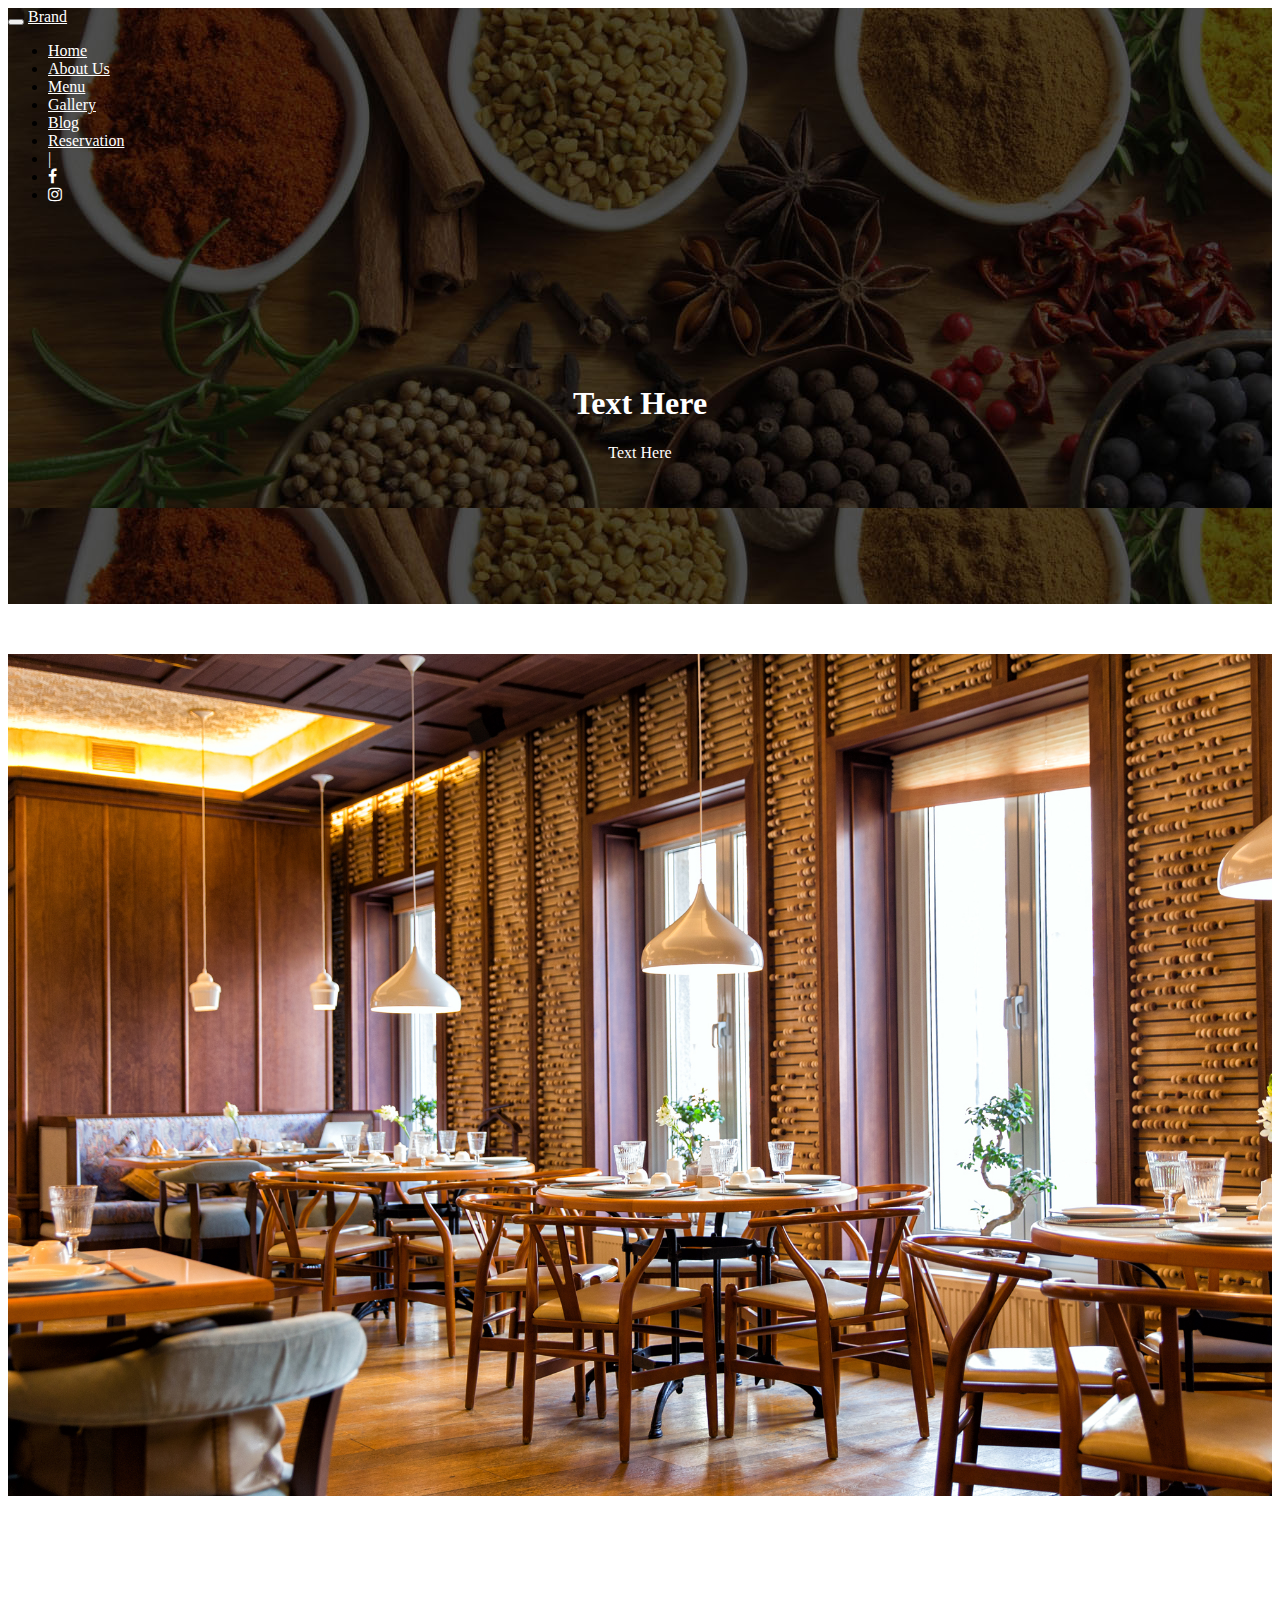
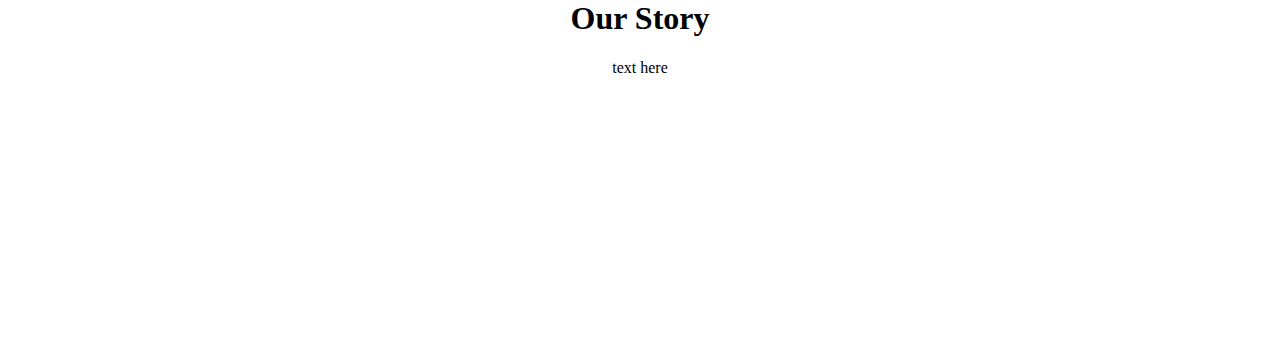
==== index.html @ e78d9f7d "header and section 1" ====
<!DOCTYPE html>
<html lang="en">
  <head>
    <meta charset="utf-8">
    <meta http-equiv="X-UA-Compatible" content="IE=edge">
    <meta name="viewport" content="width=device-width, initial-scale=1">

    <title></title>

    <link rel="stylesheet" href="https://stackpath.bootstrapcdn.com/bootstrap/4.5.0/css/bootstrap.min.css" integrity="sha384-9aIt2nRpC12Uk9gS9baDl411NQApFmC26EwAOH8WgZl5MYYxFfc+NcPb1dKGj7Sk" crossorigin="anonymous">
    <link rel="stylesheet" href="https://cdnjs.cloudflare.com/ajax/libs/font-awesome/4.7.0/css/font-awesome.min.css">
    <link href="css/style.css" rel="stylesheet">
    <link rel="stylesheet" type="text/css" href="css/animate.css">
  </head>
  <body>

<header id="header" class="">
<nav class="navbar navbar-expand-lg navbar-light bg-light">
<div class="container">
	<button class="navbar-toggler" type="button" data-toggle="collapse" data-target="#bs-example-navbar-collapse-1">
		<span class="navbar-toggler-icon"></span>
	</button>
			<a class="nav-link" href="#">Brand</a>
				<div class="collapse navbar-collapse" id="bs-example-navbar-collapse-1">
					<ul class="navbar-nav ml-md-auto">
						<li class="nav-item active">
							 <a class="nav-link" href="#">Home</a>
						</li>
						<li class="nav-item active">
							 <a class="nav-link" href="#">About Us</a>
						</li>
						<li class="nav-item active">
							 <a class="nav-link" href="#">Menu</a>
						</li>
						<li class="nav-item active">
							 <a class="nav-link" href="#">Gallery</a>
						</li>
						<li class="nav-item active">
							 <a class="nav-link" href="#">Blog</a>
						</li>
						<li class="nav-item active">
							 <a class="nav-link" href="#">Reservation</a>
						</li>
						<li class="nav-item active">
							 <a class="nav-link" href="#">|</a>
						</li>
						<li class="nav-item active">
							 <a class="nav-link" href="#"><i class="fa fa-facebook"></i></a>
						</li>
						<li class="nav-item active">
							 <a class="nav-link" href="#"><i class="fa fa-instagram"></i></a>
						</li>
					</ul>
				</div>
	</div>
</nav>
<br><br><br><br><br><br><br><br>
<h1 class="wow fadeInDown section-1">Text Here</h1>
<p class="wow fadeInDown section-1">Text Here</p>
<br><br><br><br><br><br><br>
</header><!-- /header -->

<div class="container">
  <div class="row">
    <div class="col-sm-6">
      <img id="image-section-1" src="img/section-1.jpg" alt="">
    </div>
    <div class="col-sm-6">
      <h1 style="text-align: center; margin-top:100px;">Our Story</h1>
      <p style="text-align: center;">text here</p>
    </div>
  </div>
</div>


<br><br><br><br><br><br><br><br><br><br><br><br><br><br>
	<script type="text/javascript" src="js/wow.js"></script>
    <script src="https://code.jquery.com/jquery-3.5.1.slim.min.js" integrity="sha384-DfXdz2htPH0lsSSs5nCTpuj/zy4C+OGpamoFVy38MVBnE+IbbVYUew+OrCXaRkfj" crossorigin="anonymous"></script>
	<script src="https://cdn.jsdelivr.net/npm/popper.js@1.16.0/dist/umd/popper.min.js" integrity="sha384-Q6E9RHvbIyZFJoft+2mJbHaEWldlvI9IOYy5n3zV9zzTtmI3UksdQRVvoxMfooAo" crossorigin="anonymous"></script>
	<script src="https://stackpath.bootstrapcdn.com/bootstrap/4.5.0/js/bootstrap.min.js" integrity="sha384-OgVRvuATP1z7JjHLkuOU7Xw704+h835Lr+6QL9UvYjZE3Ipu6Tp75j7Bh/kR0JKI" crossorigin="anonymous"></script>
    <script src="js/scripts.js"></script>
  </body>
</html>
---- css/style.css ----
#header{
  background-image: url(../img/header-index.jpg);
  margin-bottom: 50px;
}

.navbar{
  background:transparent !important;
}

.nav-link{
  color: white !important;
  margin-right: 10px;
}

.section-1{
  color: #fff;
  text-align: center;
}

#image-section-1{
  width: 100%;
}
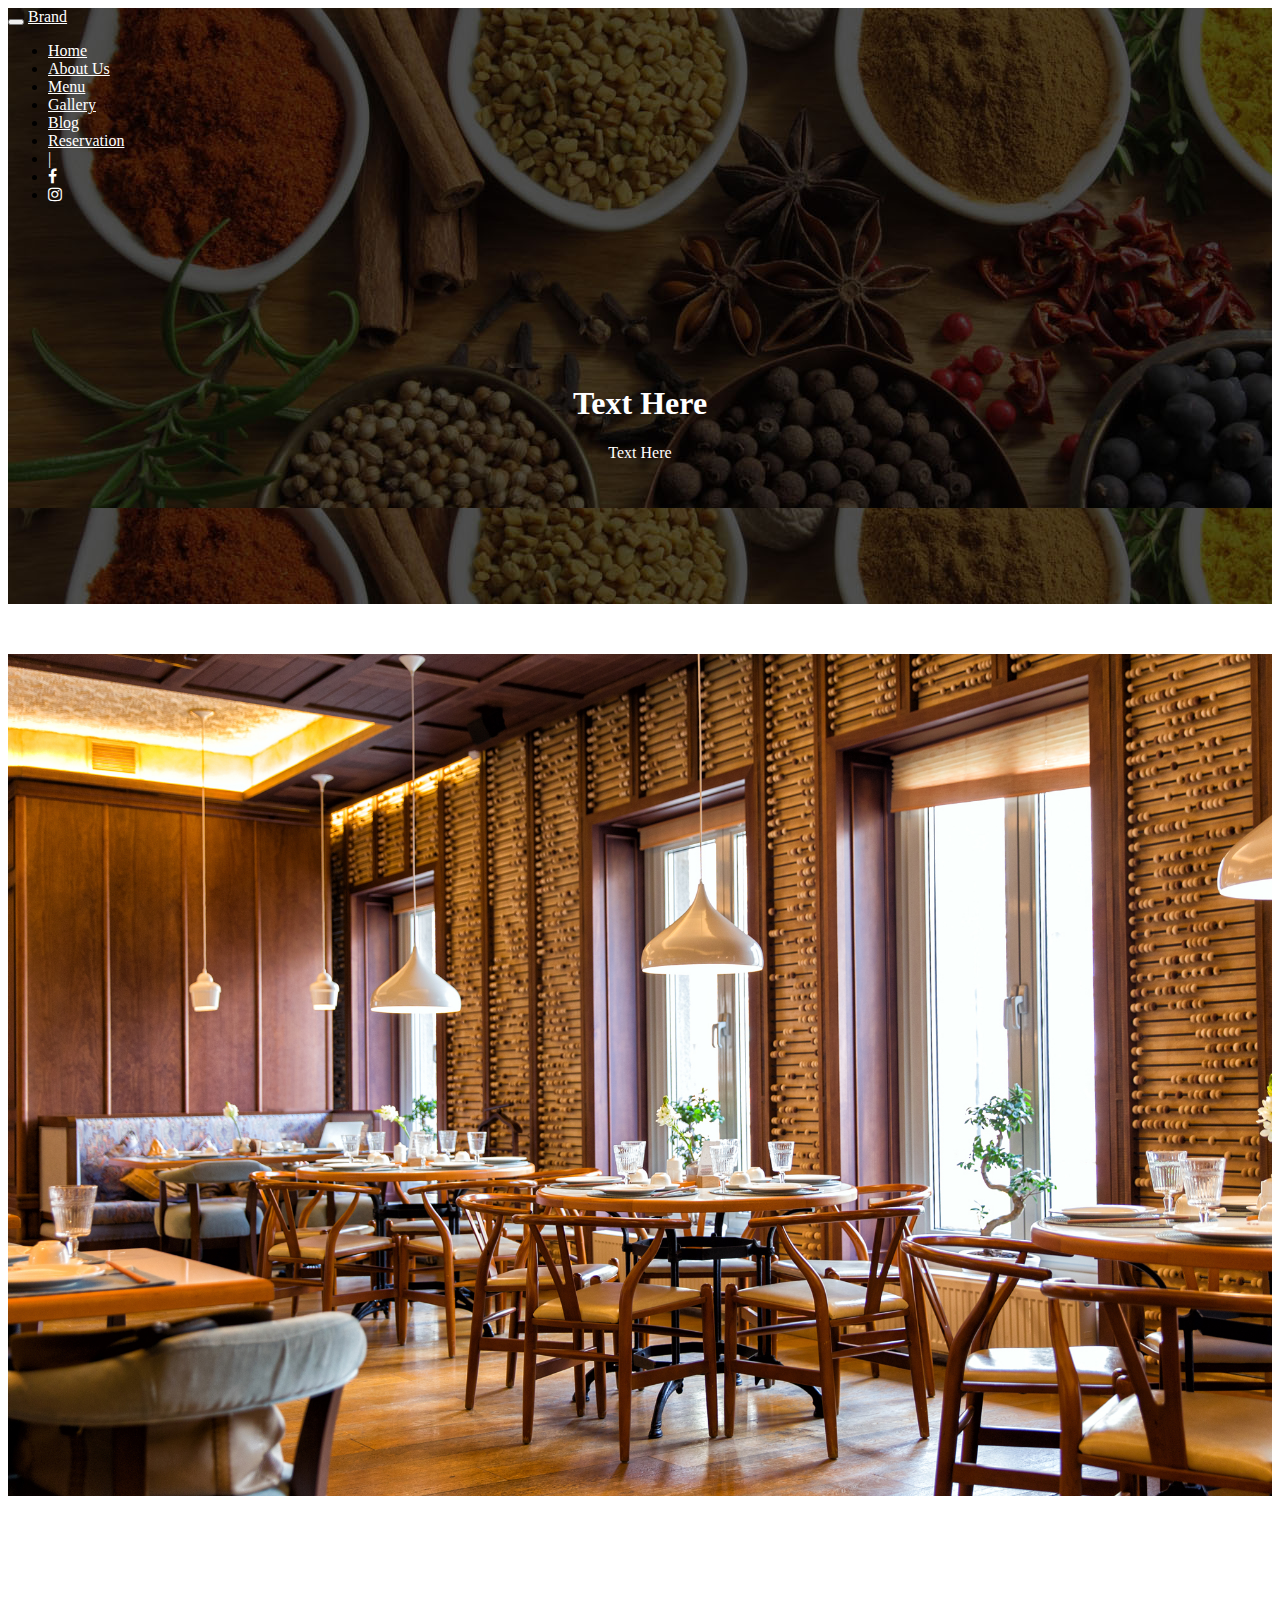
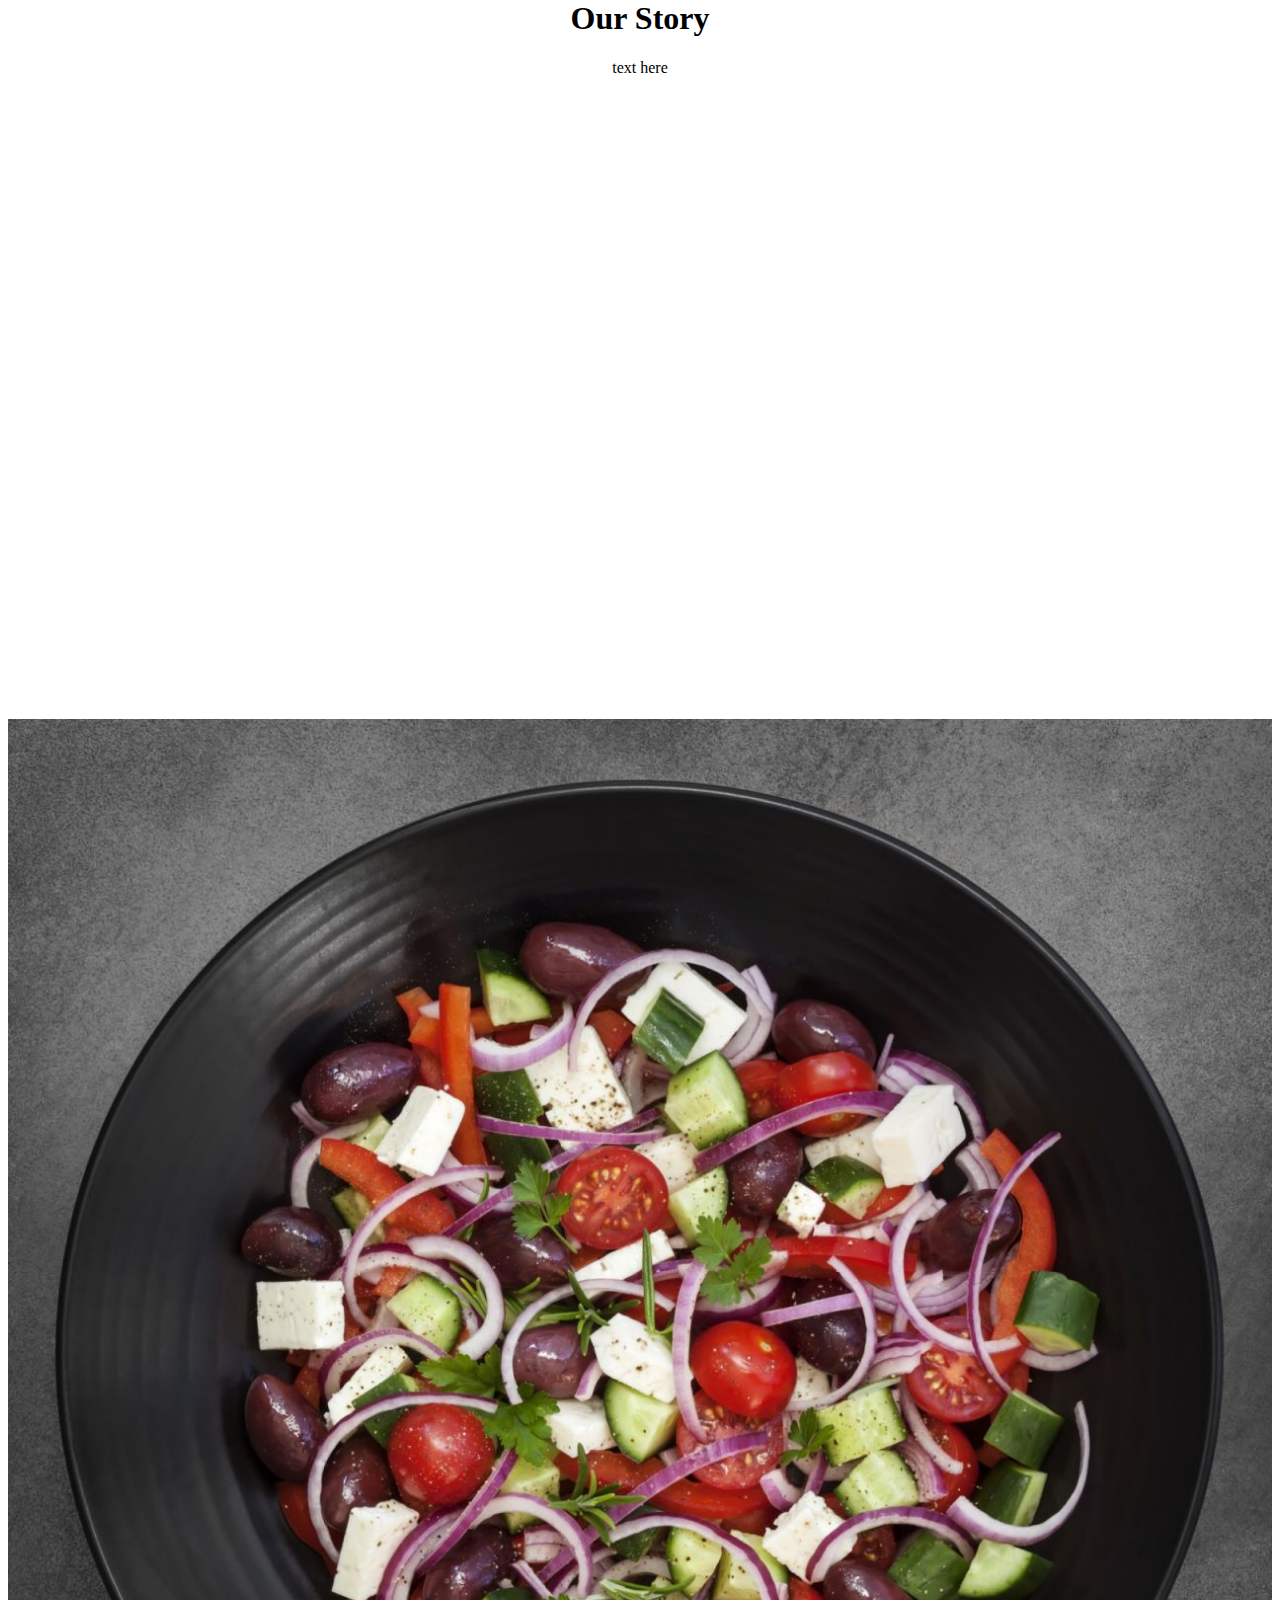
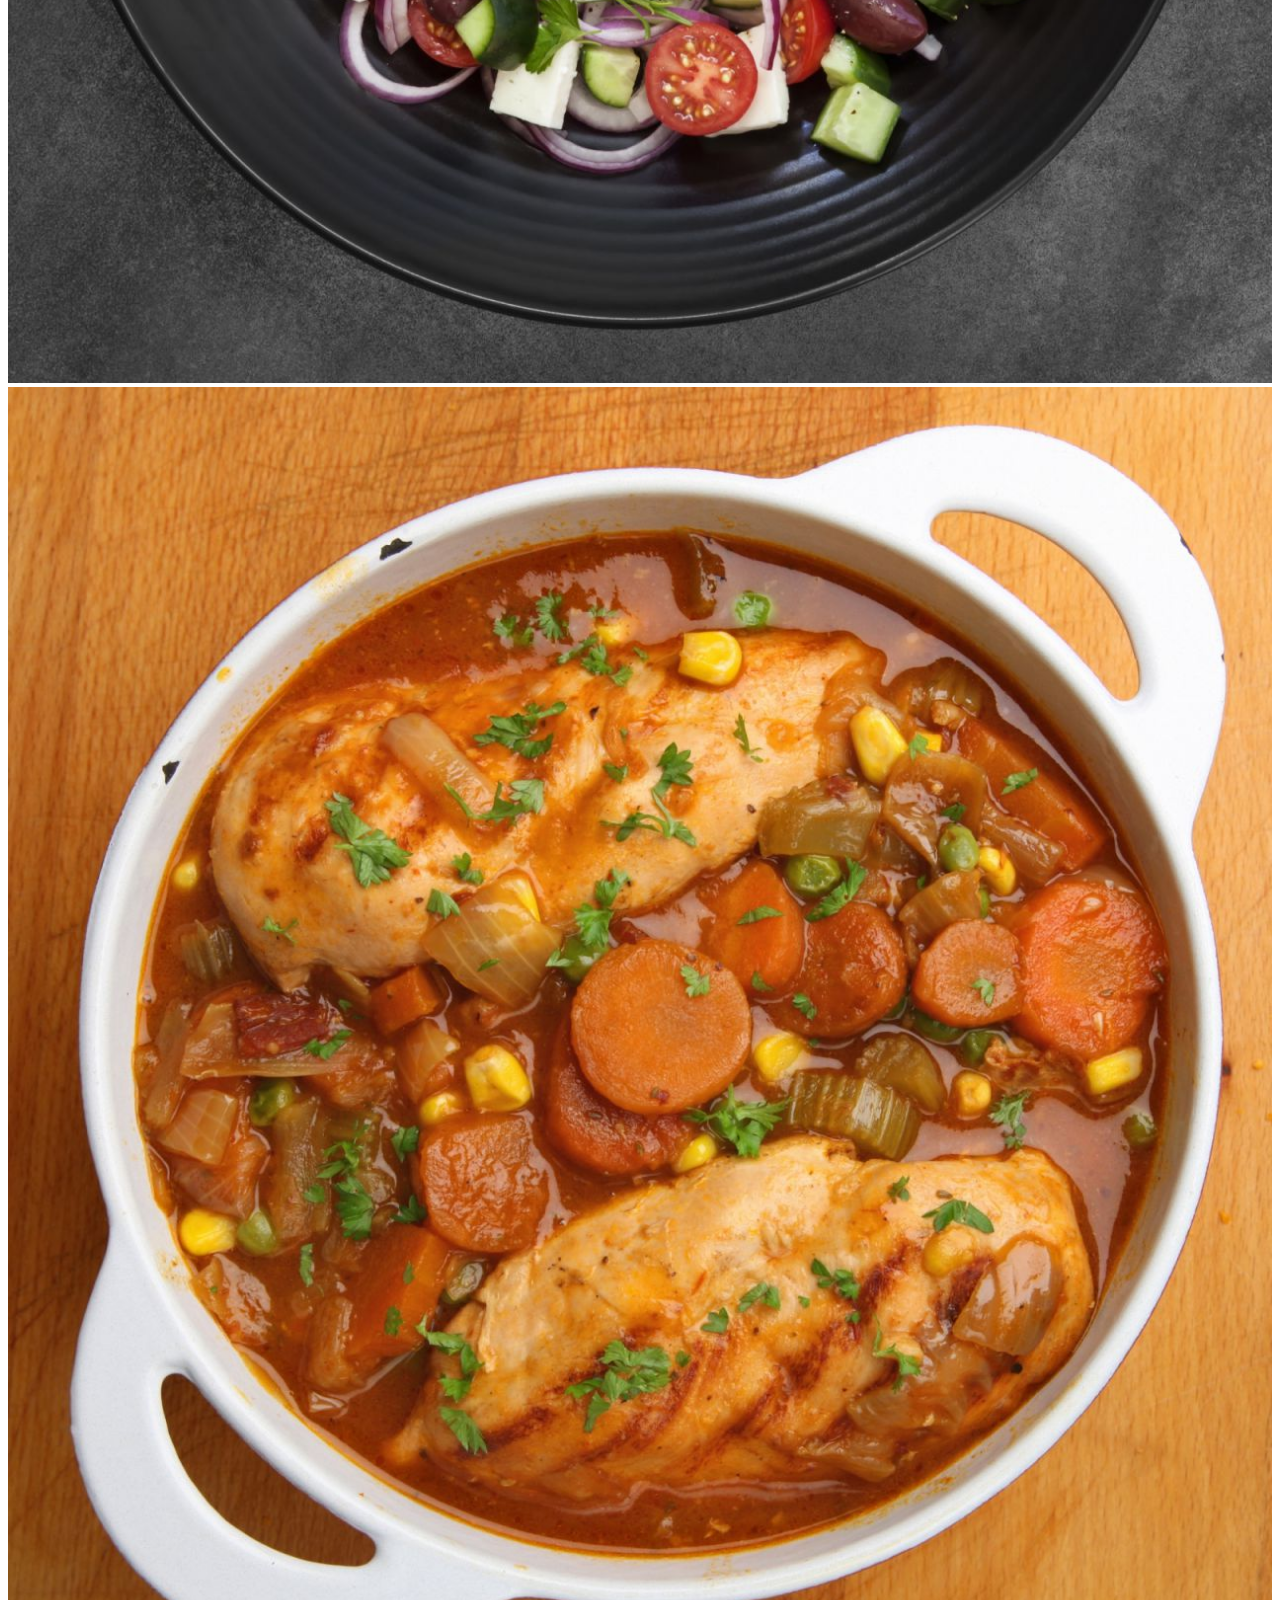
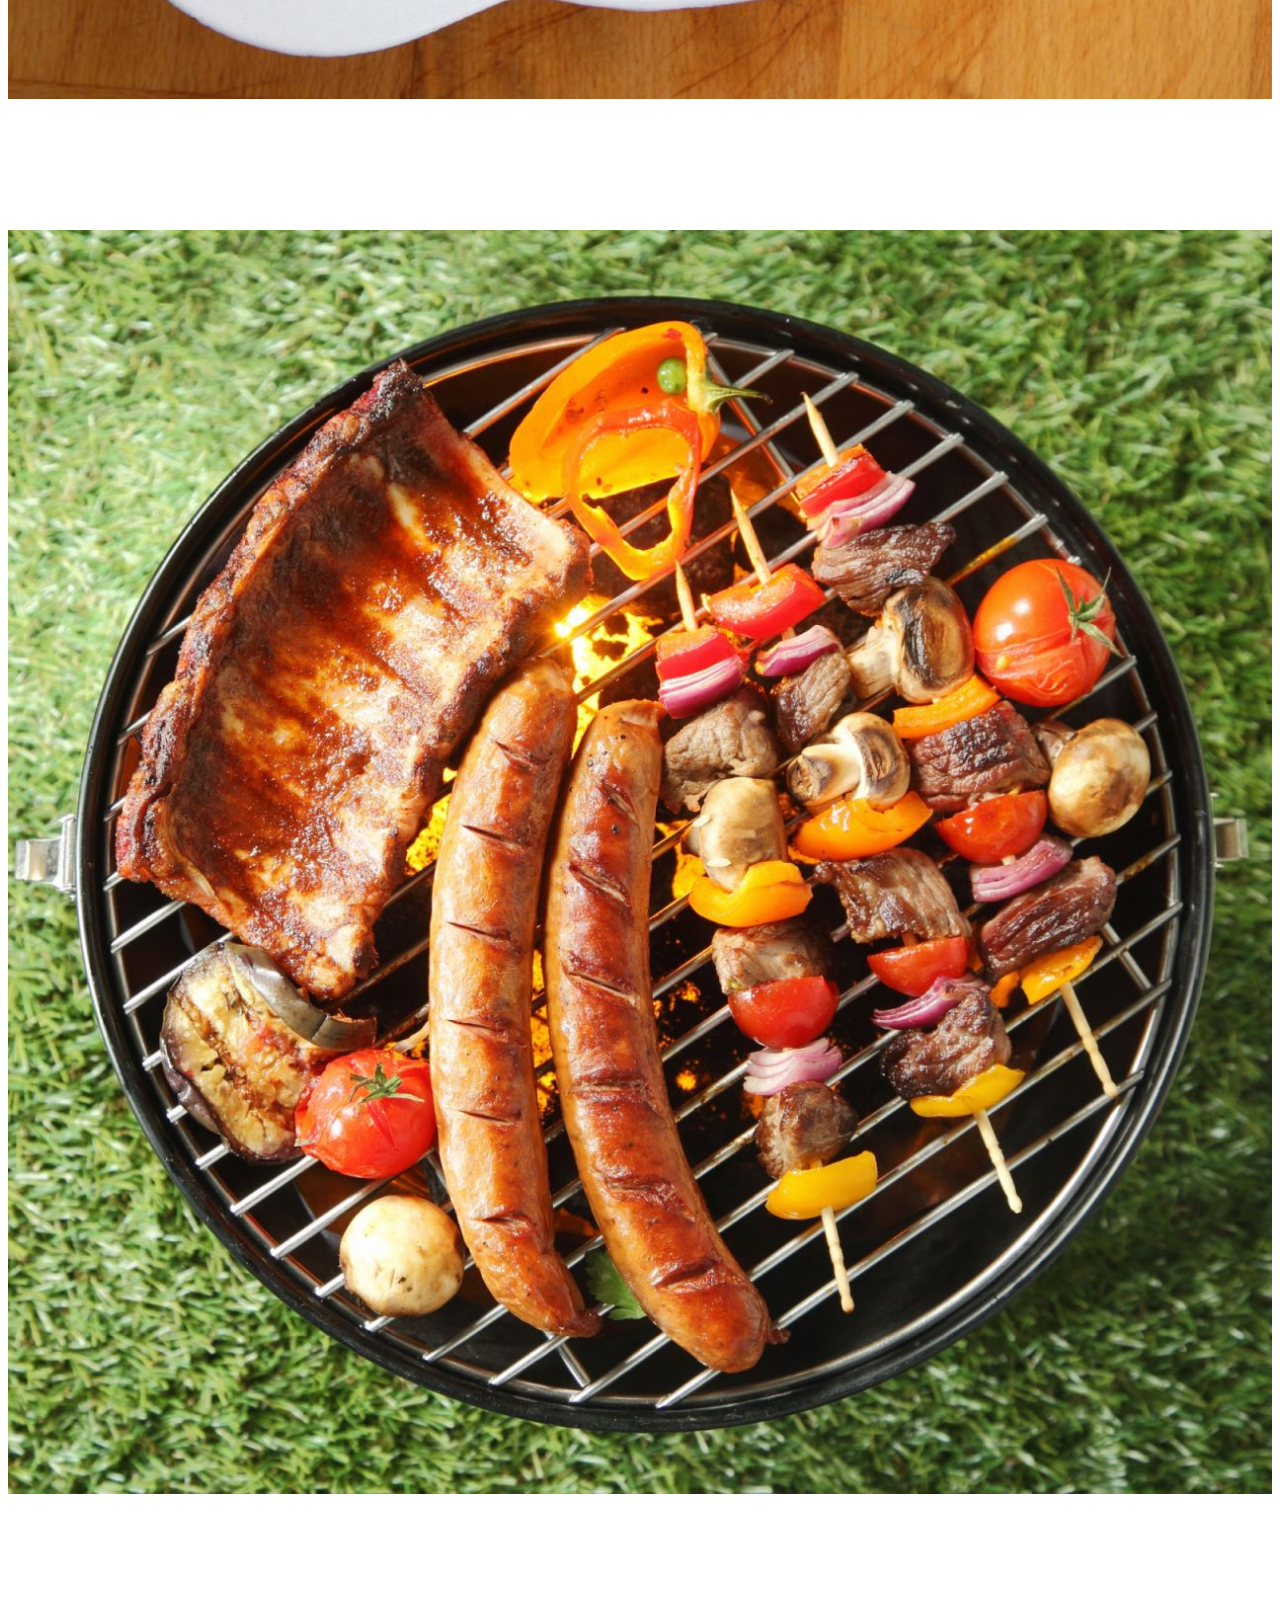
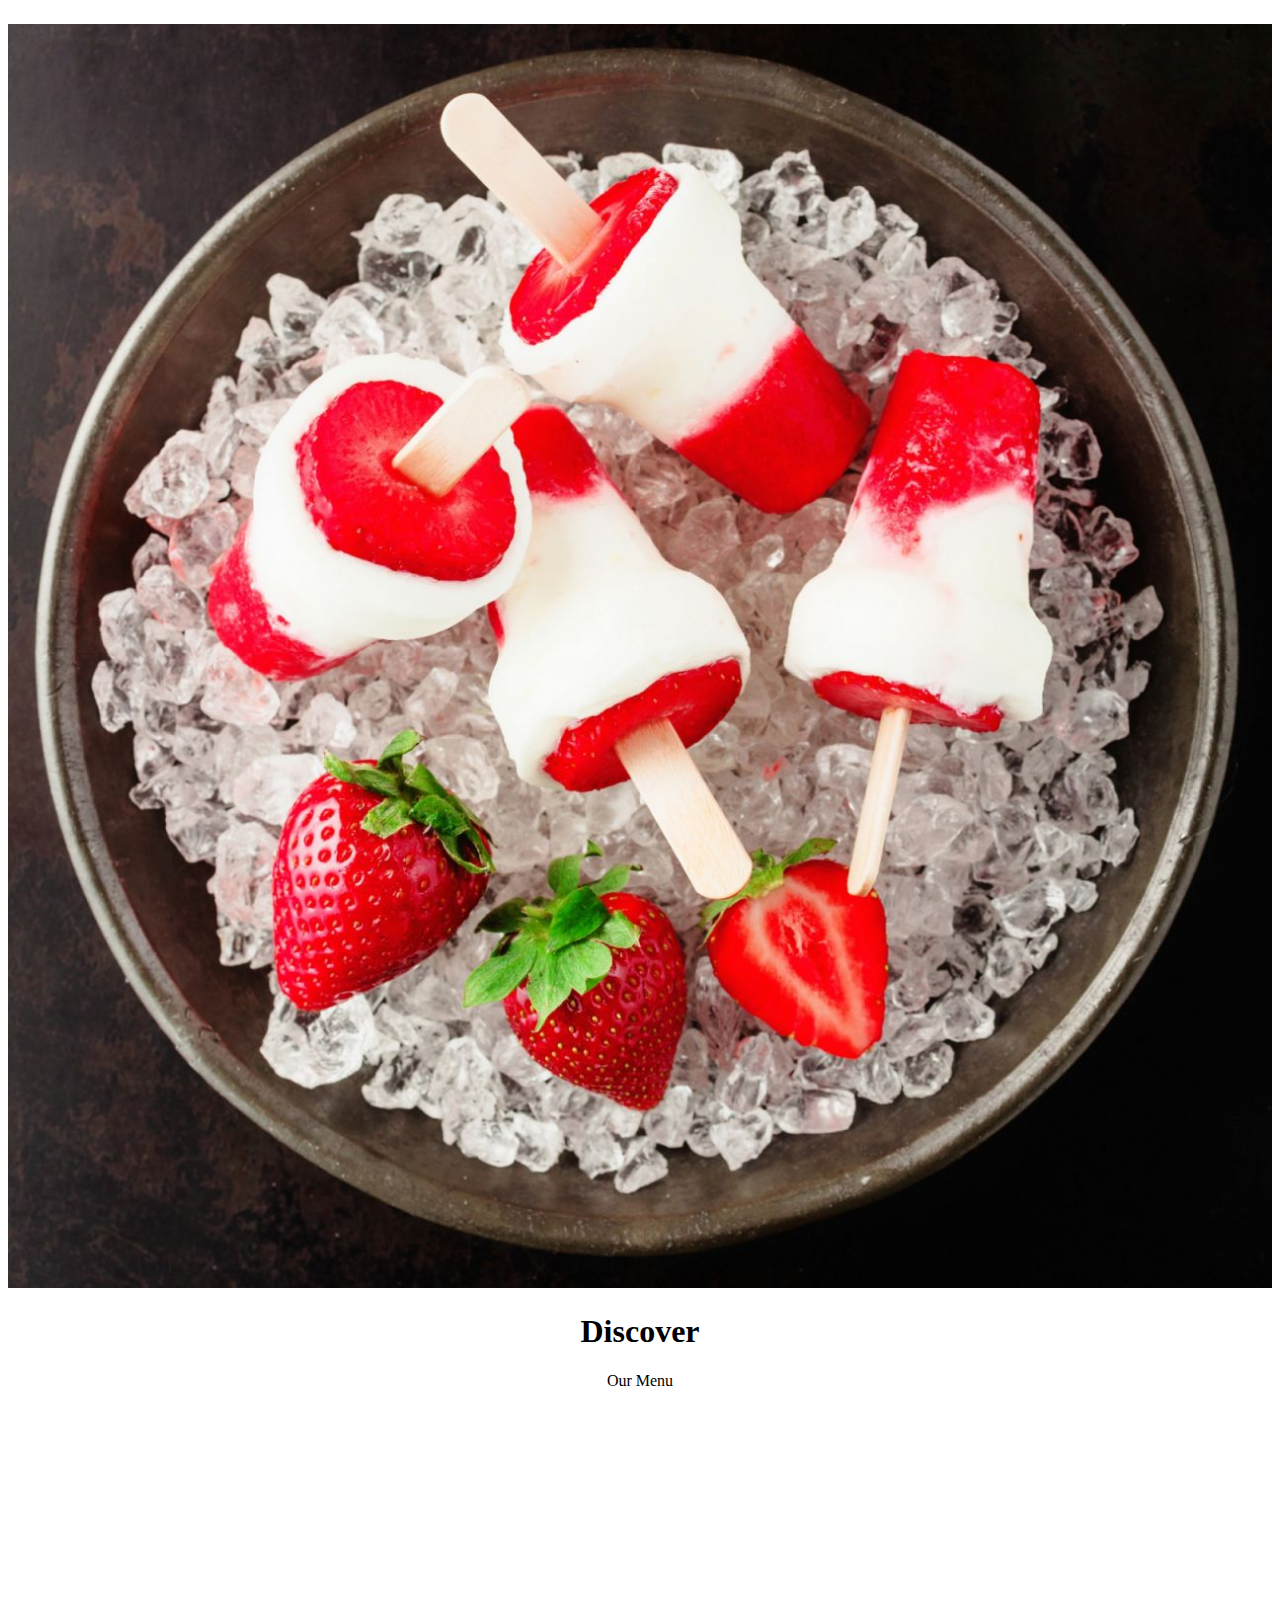
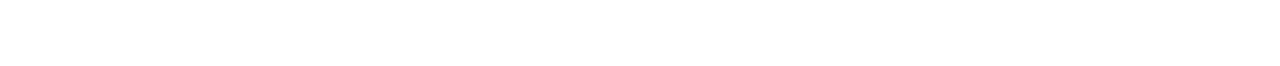
==== commit cc590d01: "add parallax slogan and discover menu" ====
--- a/index.html
+++ b/index.html
@@ -72,7 +72,37 @@
   </div>
 </div>
 
+<br><br><br>
 
+<div class="parallax">
+	<h1 class="wow fadeInDown section-1" data-wow-duration="1s" style="margin: auto">Slogan</h1>
+	<p class="wow fadeInUp section-1">Text Here</p>
+</div>
+
+<br><br><br><br>
+<div class="container">
+  <div class="row">
+    <div class="col-sm-3 wow fadeInLeft">
+      <img id="image-section-1" src="img/1.jpg" alt="">
+    </div>
+    <div class="col-sm-3 wow fadeInRight">
+      <img id="image-section-1" src="img/2.jpg" alt="">
+    </div>
+  </div>
+  <div class="row">
+    <div class="col-sm-3 wow fadeInLeft">
+      <img id="image-section-2" src="img/3.jpg" alt="">
+    </div>
+    <div class="col-sm-3 wow fadeInRight">
+      <img id="image-section-2" src="img/4.jpg" alt="">
+    </div>
+    <div class="col-sm-6">
+    	<h1 class="section-2">Discover</h1>
+    	<p class="section-2">Our Menu</p>
+    </div>
+  </div>
+  </div>
+</div>
 <br><br><br><br><br><br><br><br><br><br><br><br><br><br>
 	<script type="text/javascript" src="js/wow.js"></script>
     <script src="https://code.jquery.com/jquery-3.5.1.slim.min.js" integrity="sha384-DfXdz2htPH0lsSSs5nCTpuj/zy4C+OGpamoFVy38MVBnE+IbbVYUew+OrCXaRkfj" crossorigin="anonymous"></script>
--- a/css/style.css
+++ b/css/style.css
@@ -17,6 +17,30 @@
   text-align: center;
 }
 
+.section-2{
+  color: #000;
+  text-align: center;
+}
+
 #image-section-1{
   width: 100%;
+}
+
+#image-section-2{
+  margin-top:10%;
+  width: 100%;
+}
+
+.parallax {
+  /* The image used */
+  background-image: url("../img/header-index.jpg");
+
+  /* Set a specific height */
+  height: 500px;
+
+  /* Create the parallax scrolling effect */
+  background-attachment: fixed;
+  background-position: center;
+  background-repeat: no-repeat;
+  background-size: cover;
 }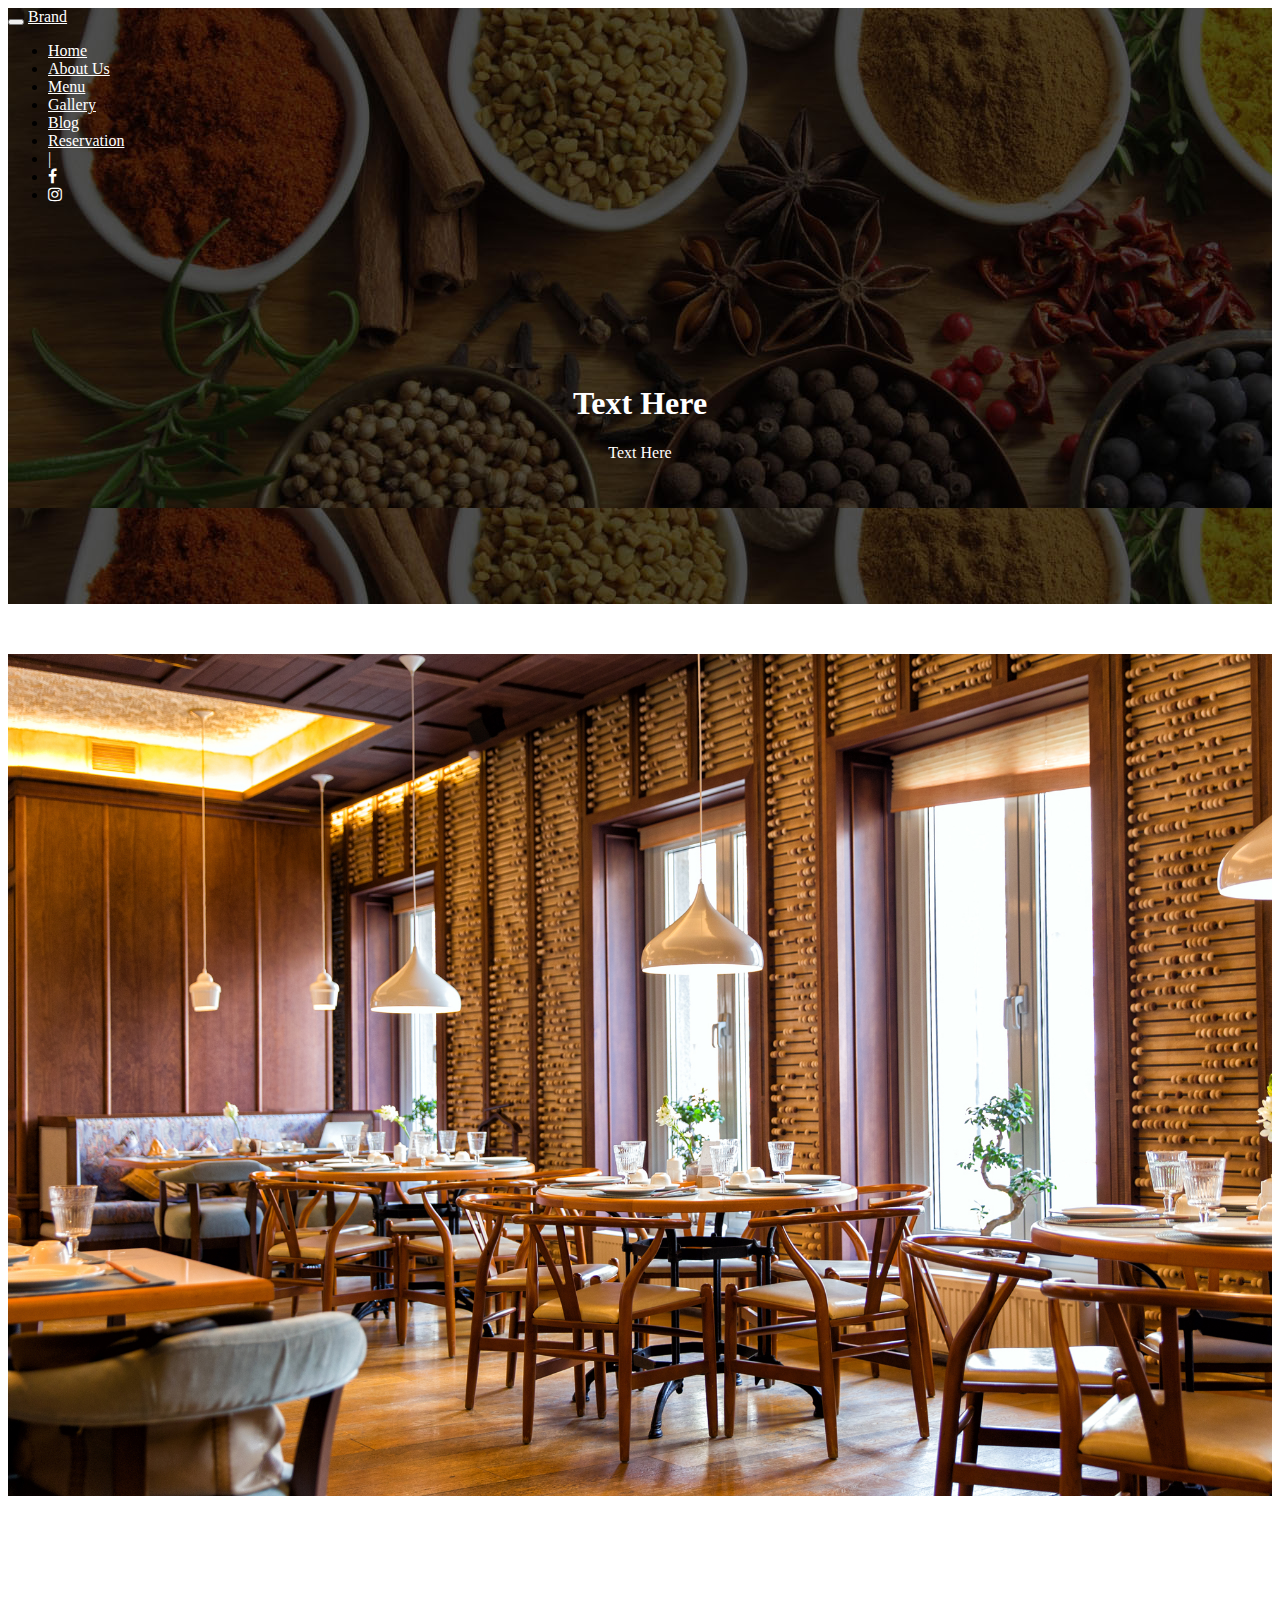
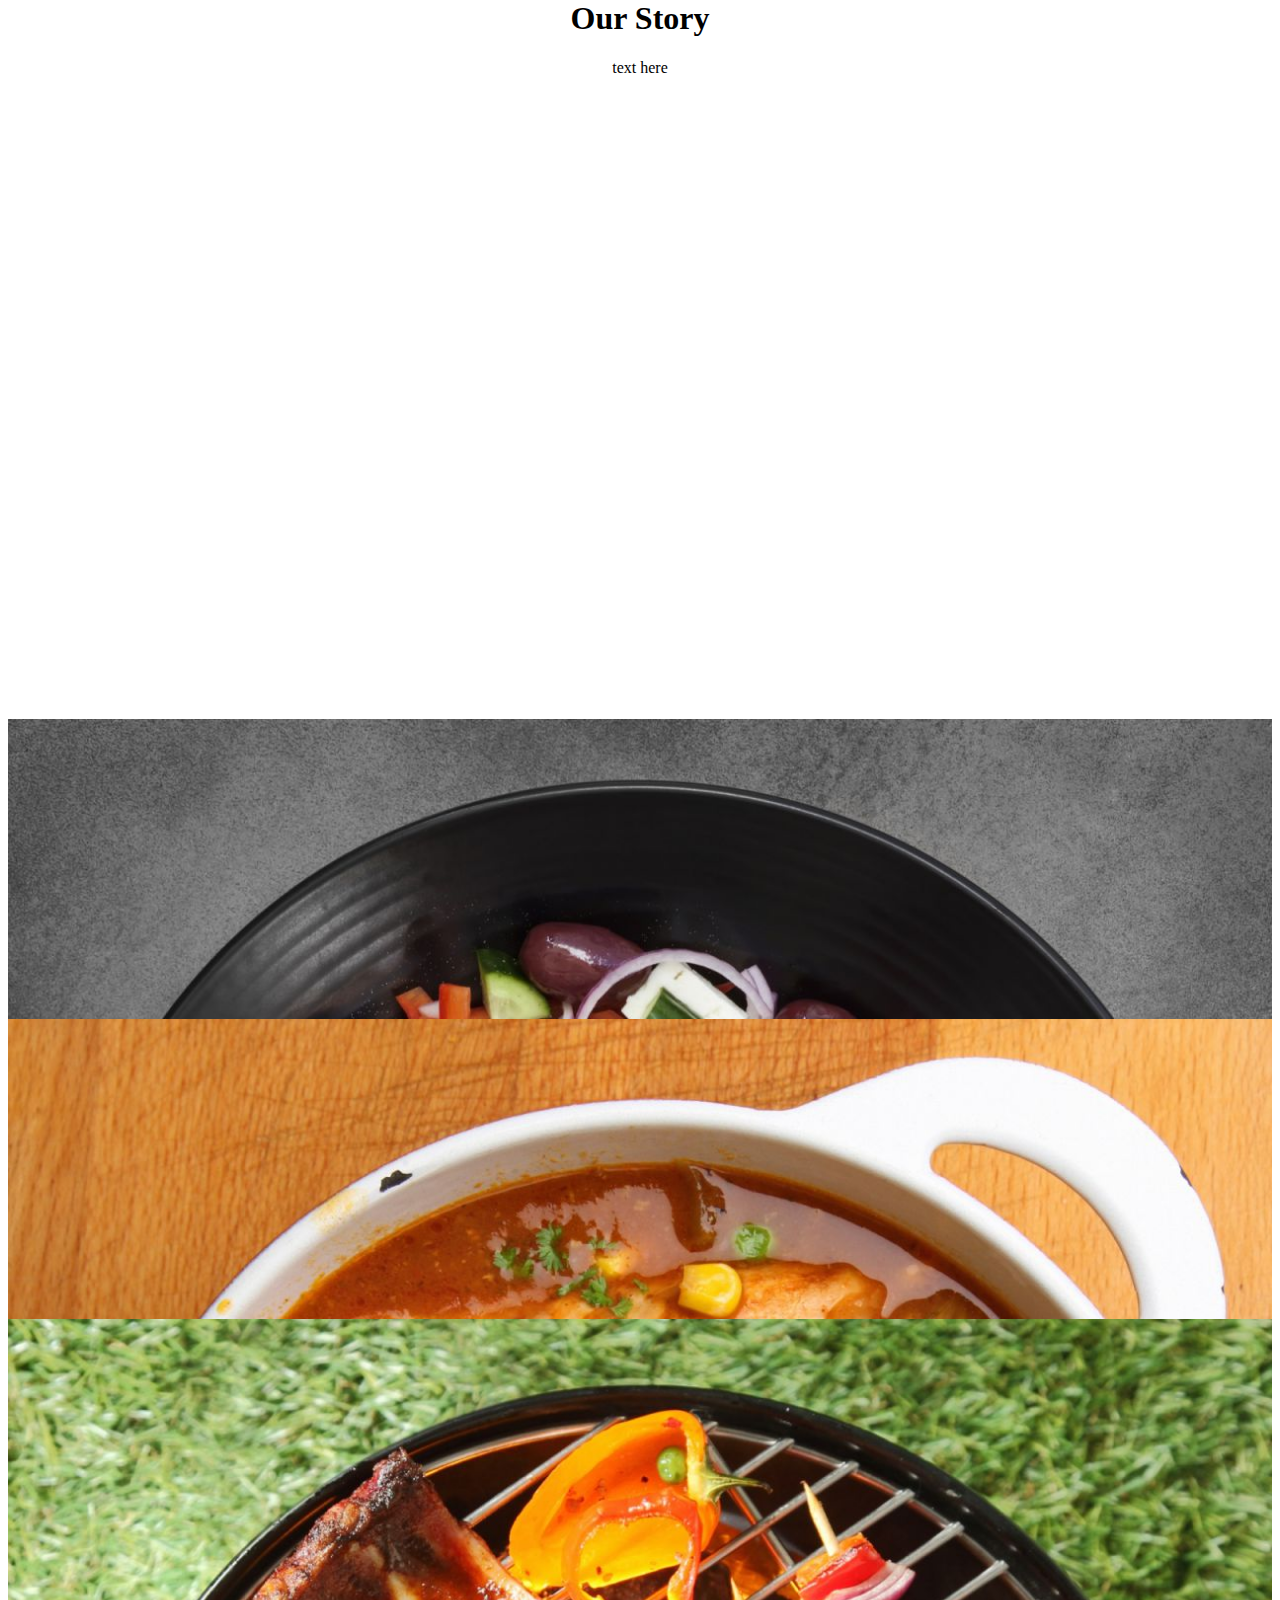
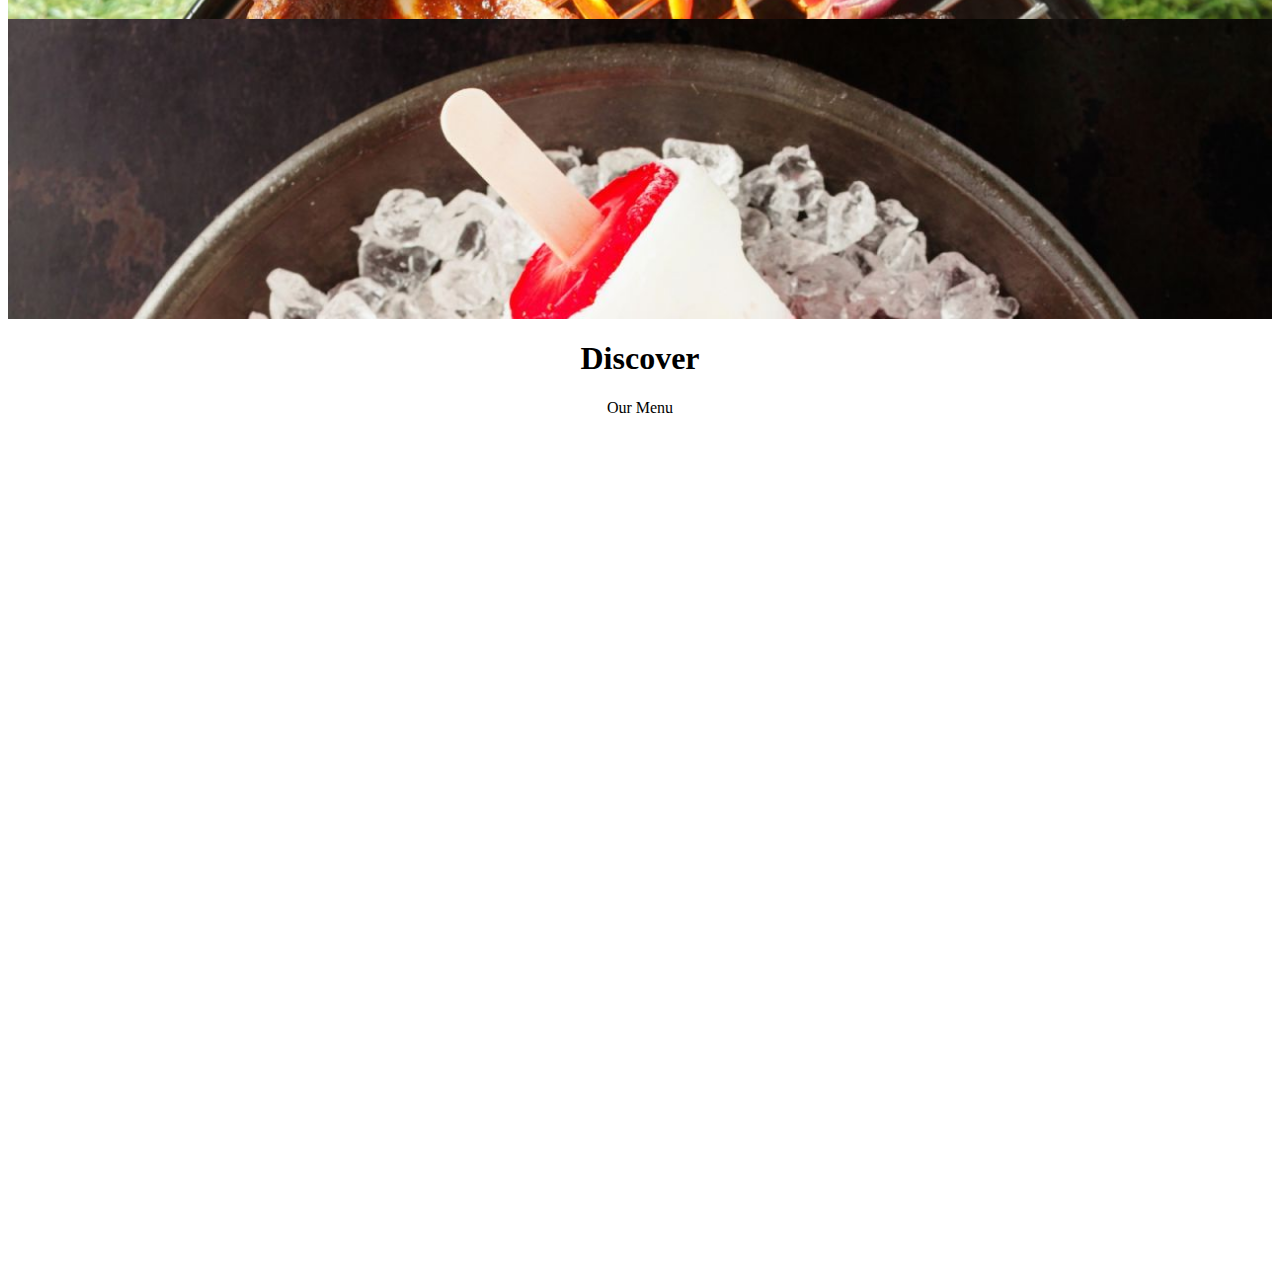
==== commit e3953d93: "update image discover menu" ====
--- a/index.html
+++ b/index.html
@@ -83,18 +83,27 @@
 <div class="container">
   <div class="row">
     <div class="col-sm-3 wow fadeInLeft">
-      <img id="image-section-1" src="img/1.jpg" alt="">
+    	<div class="img-hover-zoom">
+		  <img id="image-section-1" src="img/1.jpg" alt="This zooms-in really well and smooth">
+		</div>
     </div>
+
     <div class="col-sm-3 wow fadeInRight">
-      <img id="image-section-1" src="img/2.jpg" alt="">
+      	<div class="img-hover-zoom">
+		  <img id="image-section-1" src="img/2.jpg" alt="This zooms-in really well and smooth">
+		</div>
     </div>
   </div>
   <div class="row">
     <div class="col-sm-3 wow fadeInLeft">
-      <img id="image-section-2" src="img/3.jpg" alt="">
+      	<div class="img-hover-zoom">
+		  <img id="image-section-1" src="img/3.jpg" alt="This zooms-in really well and smooth">
+		</div>
     </div>
     <div class="col-sm-3 wow fadeInRight">
-      <img id="image-section-2" src="img/4.jpg" alt="">
+      	<div class="img-hover-zoom">
+		  <img id="image-section-1" src="img/4.jpg" alt="This zooms-in really well and smooth">
+		</div>
     </div>
     <div class="col-sm-6">
     	<h1 class="section-2">Discover</h1>
@@ -103,6 +112,13 @@
   </div>
   </div>
 </div>
+
+<div class="parallax">
+	<h1 class="wow fadeInDown section-1" data-wow-duration="1s" style="margin: auto">Slogan</h1>
+	<p class="wow fadeInUp section-1">Text Here</p>
+</div>
+
+<br><br><br><br>
 <br><br><br><br><br><br><br><br><br><br><br><br><br><br>
 	<script type="text/javascript" src="js/wow.js"></script>
     <script src="https://code.jquery.com/jquery-3.5.1.slim.min.js" integrity="sha384-DfXdz2htPH0lsSSs5nCTpuj/zy4C+OGpamoFVy38MVBnE+IbbVYUew+OrCXaRkfj" crossorigin="anonymous"></script>
--- a/css/style.css
+++ b/css/style.css
@@ -43,4 +43,19 @@
   background-position: center;
   background-repeat: no-repeat;
   background-size: cover;
+}
+
+.img-hover-zoom {
+  height: 300px; /* [1.1] Set it as per your need */
+  overflow: hidden; /* [1.2] Hide the overflowing of child elements */
+}
+
+/* [2] Transition property for smooth transformation of images */
+.img-hover-zoom img {
+  transition: transform .5s ease;
+}
+
+/* [3] Finally, transforming the image when container gets hovered */
+.img-hover-zoom:hover img {
+  transform: scale(1.5);
 }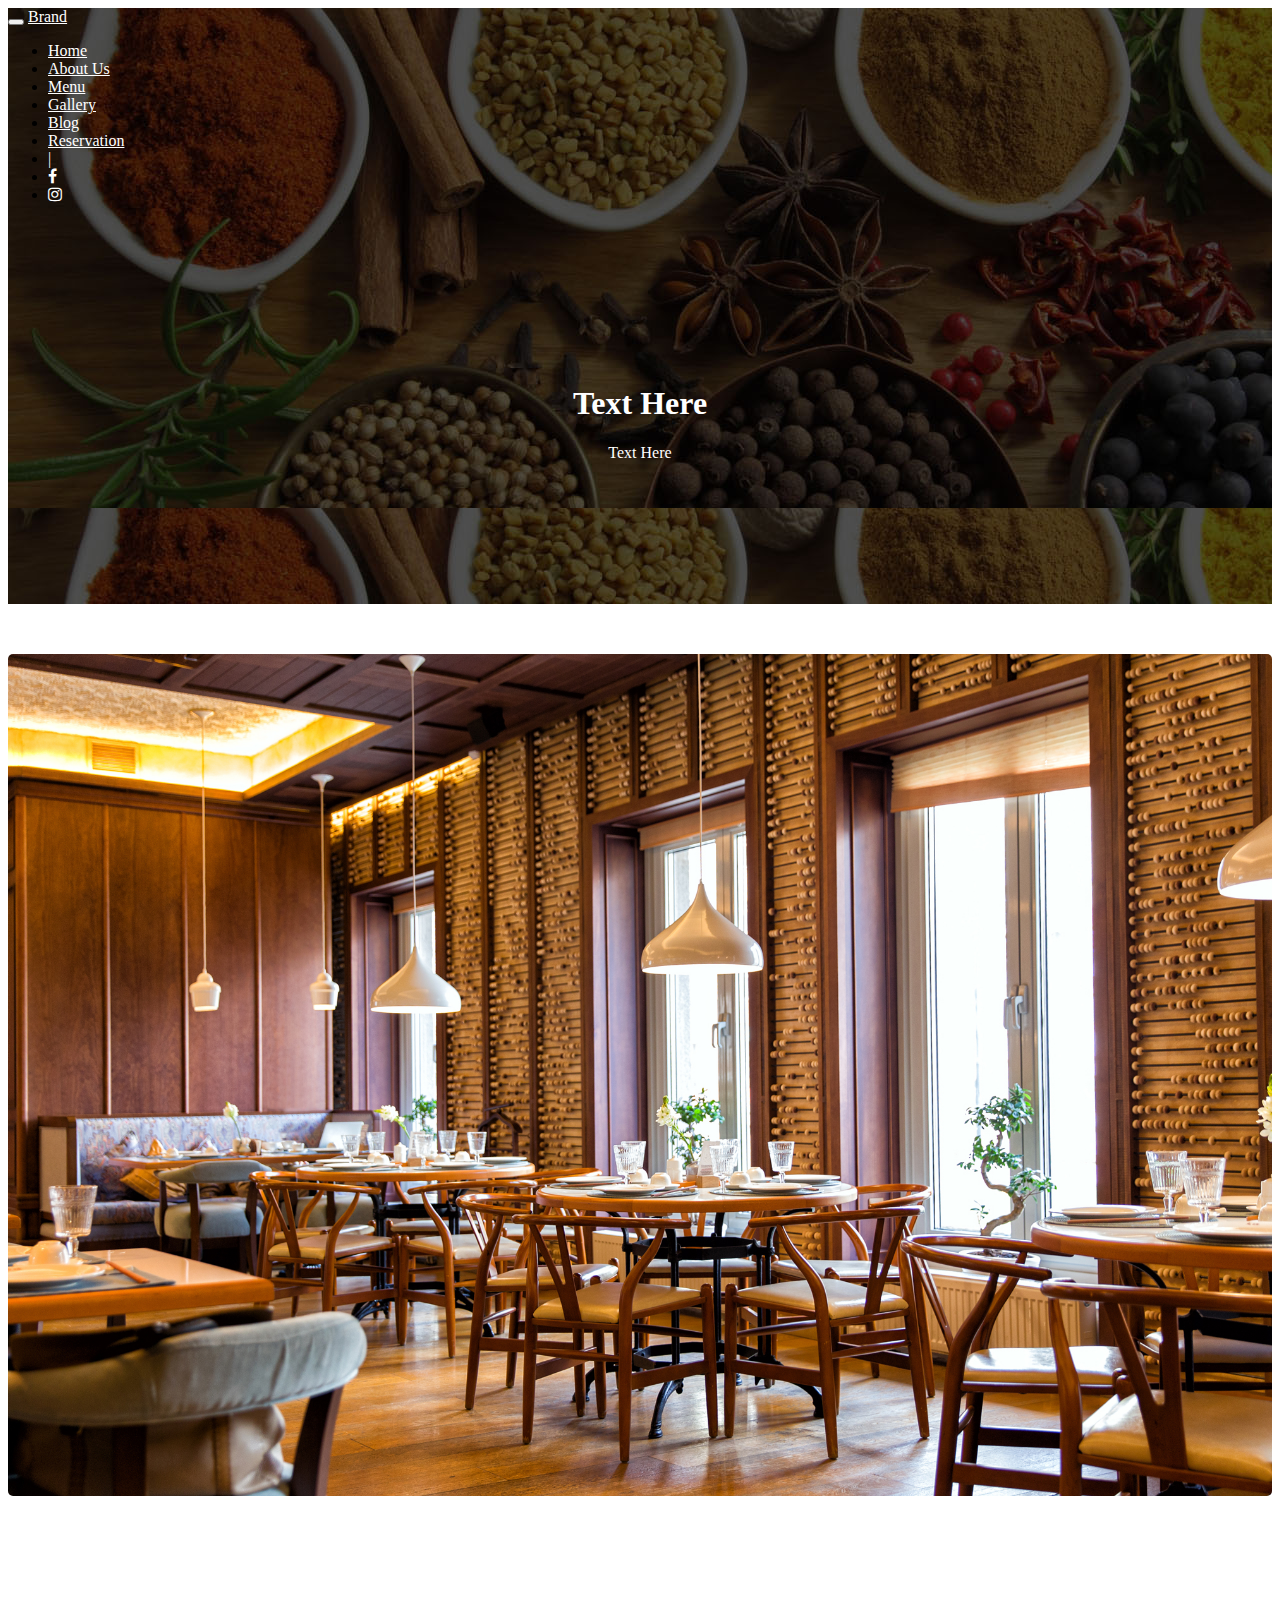
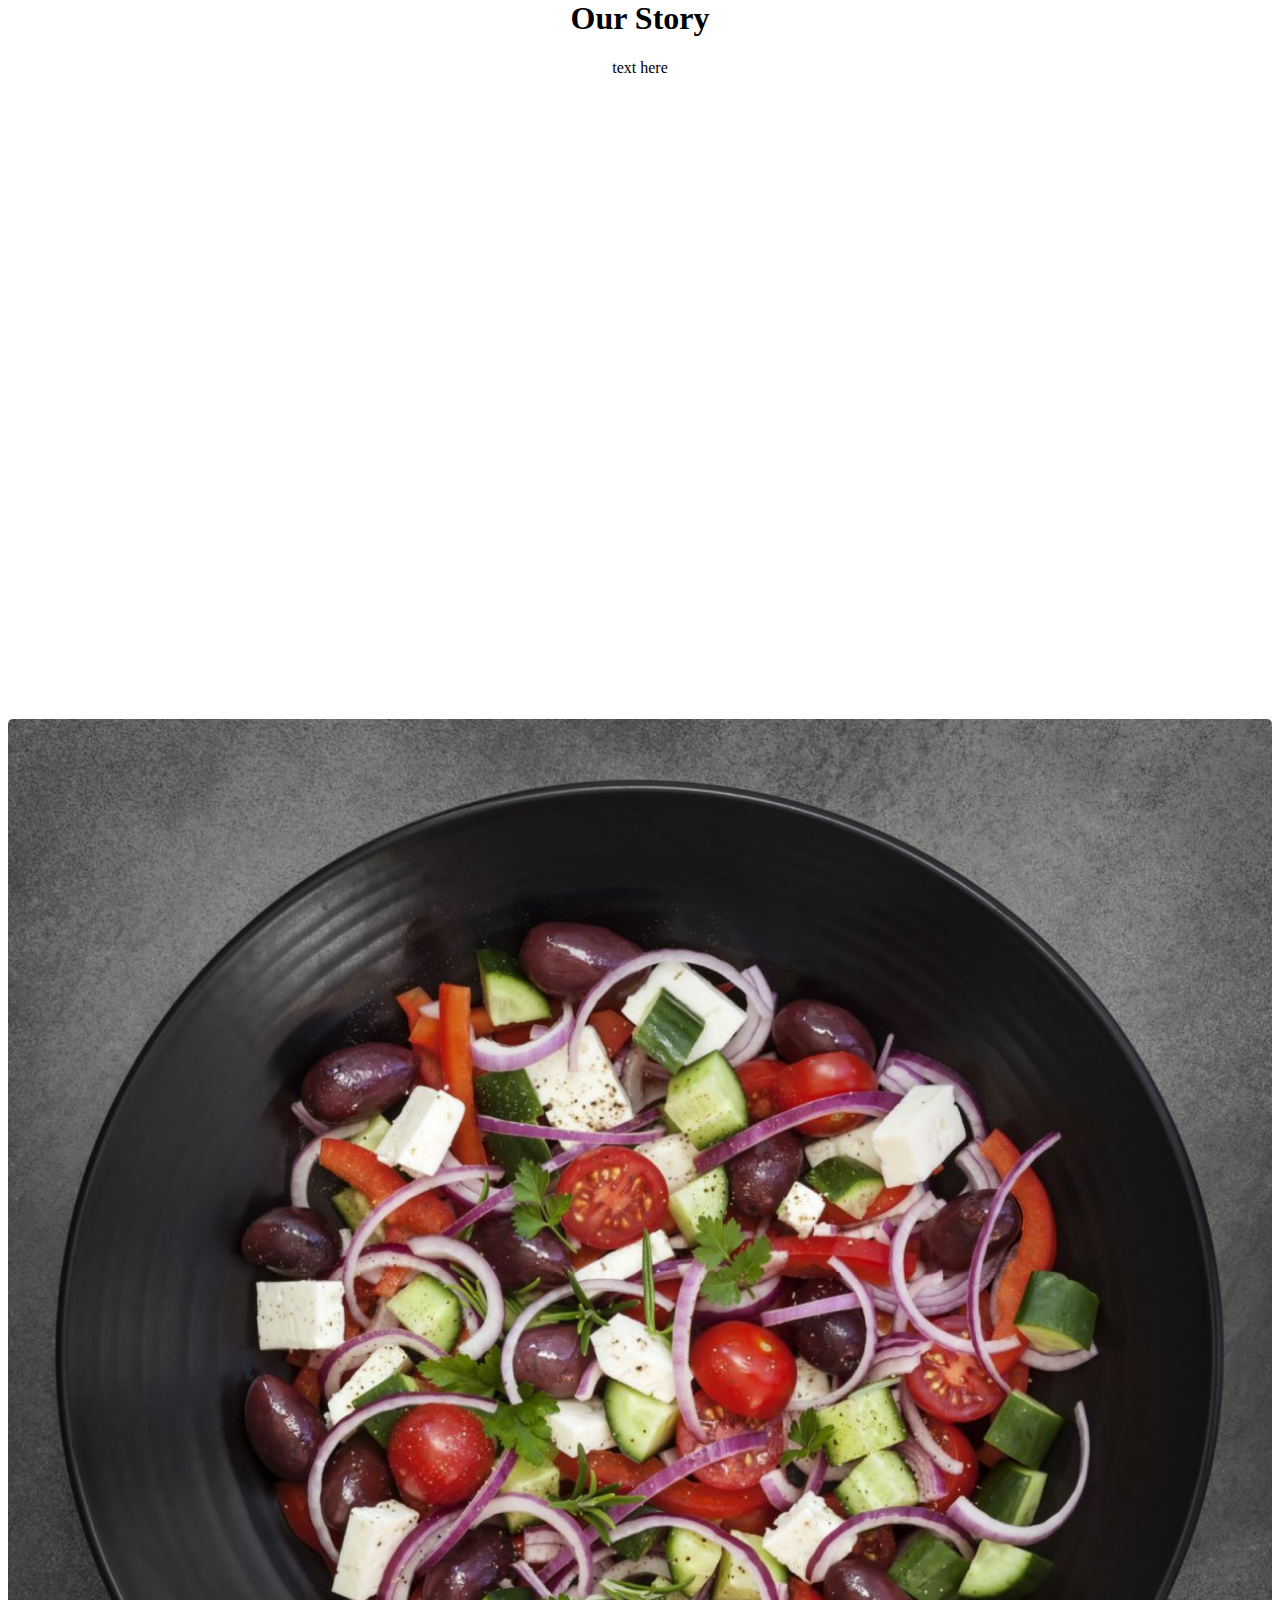
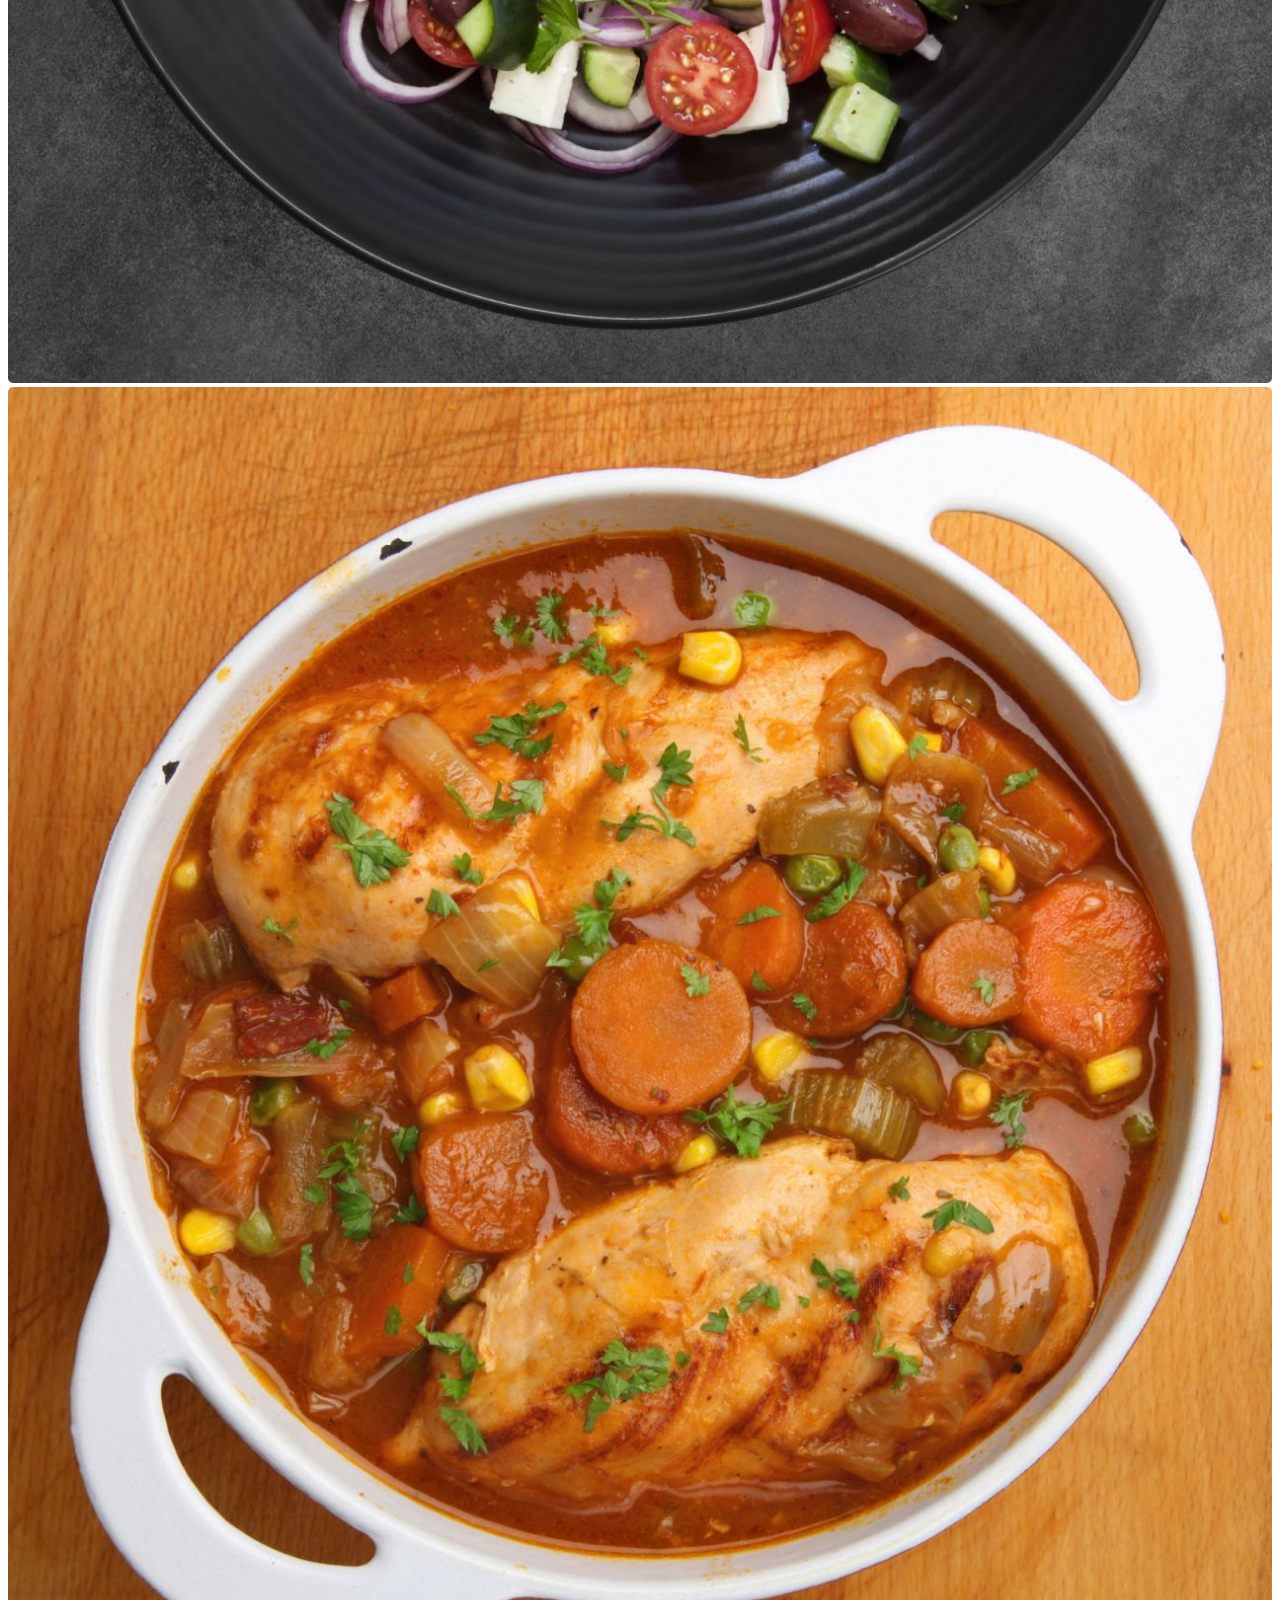
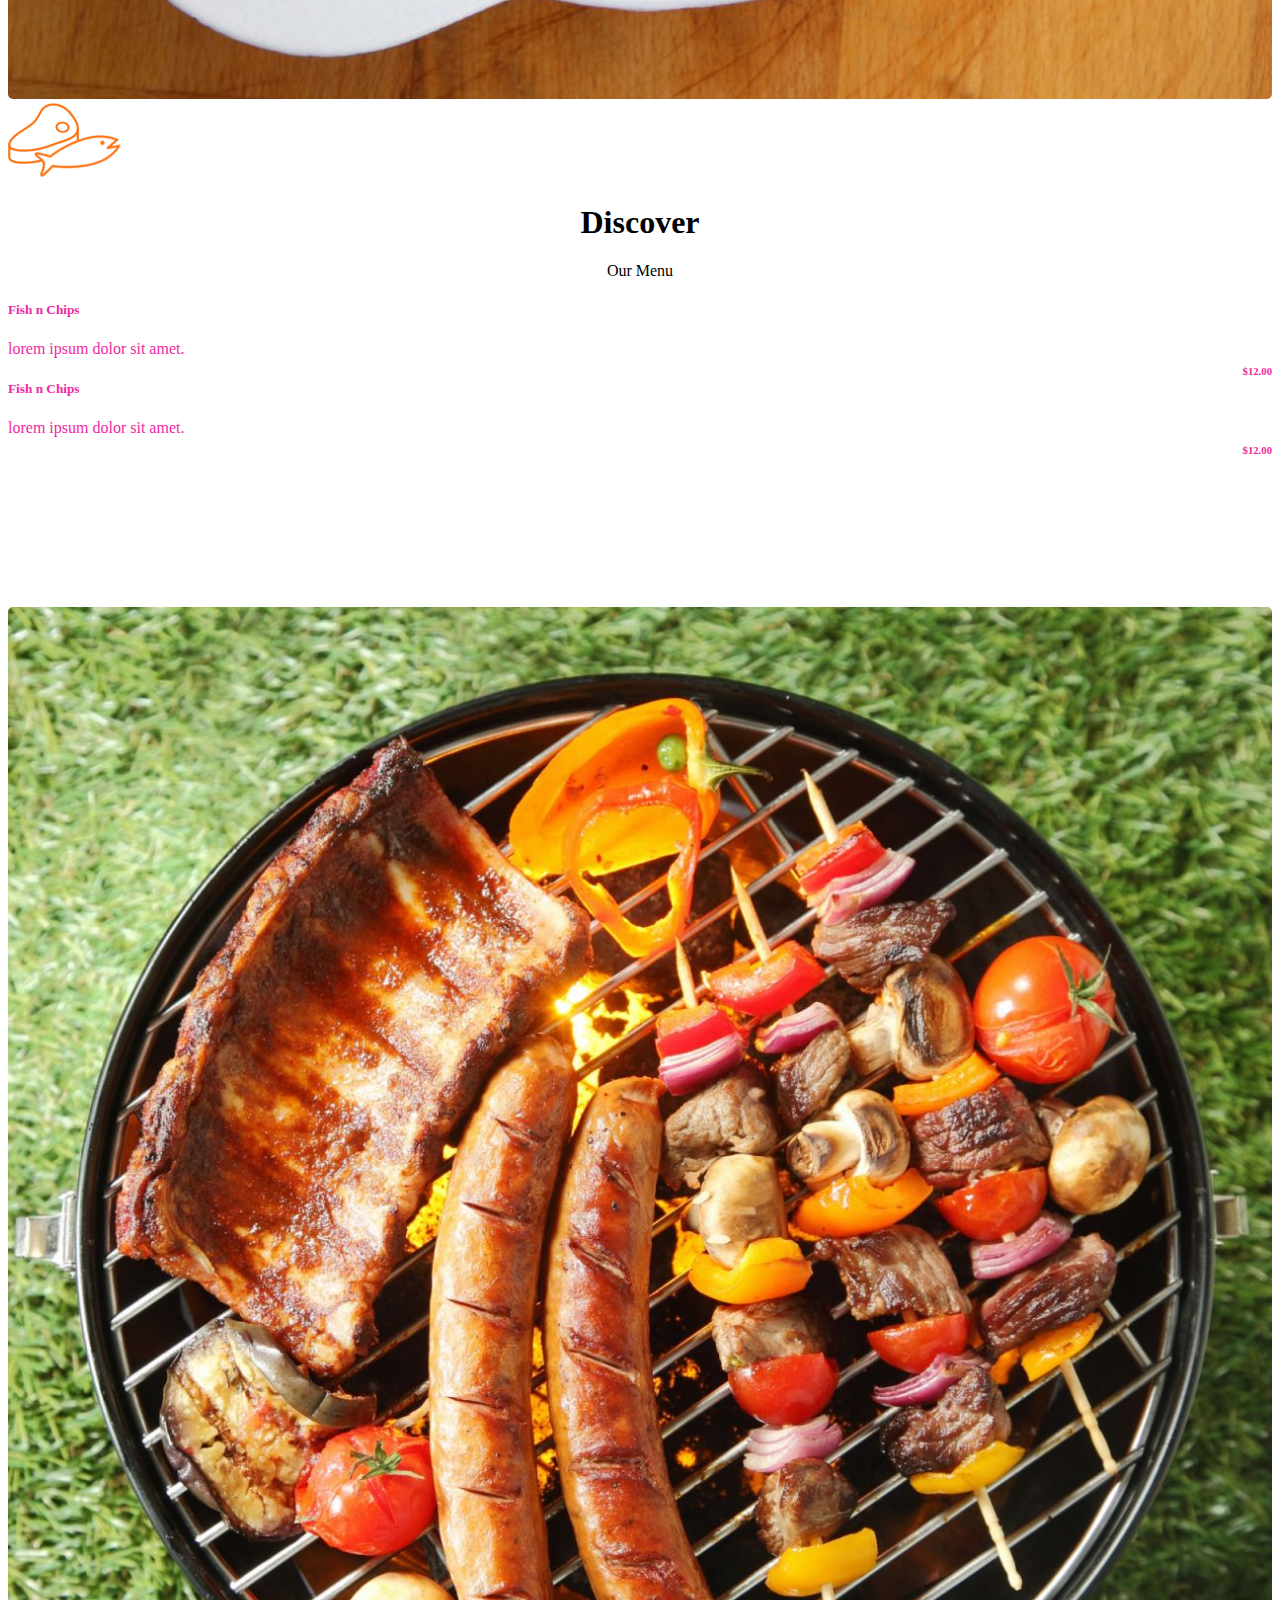
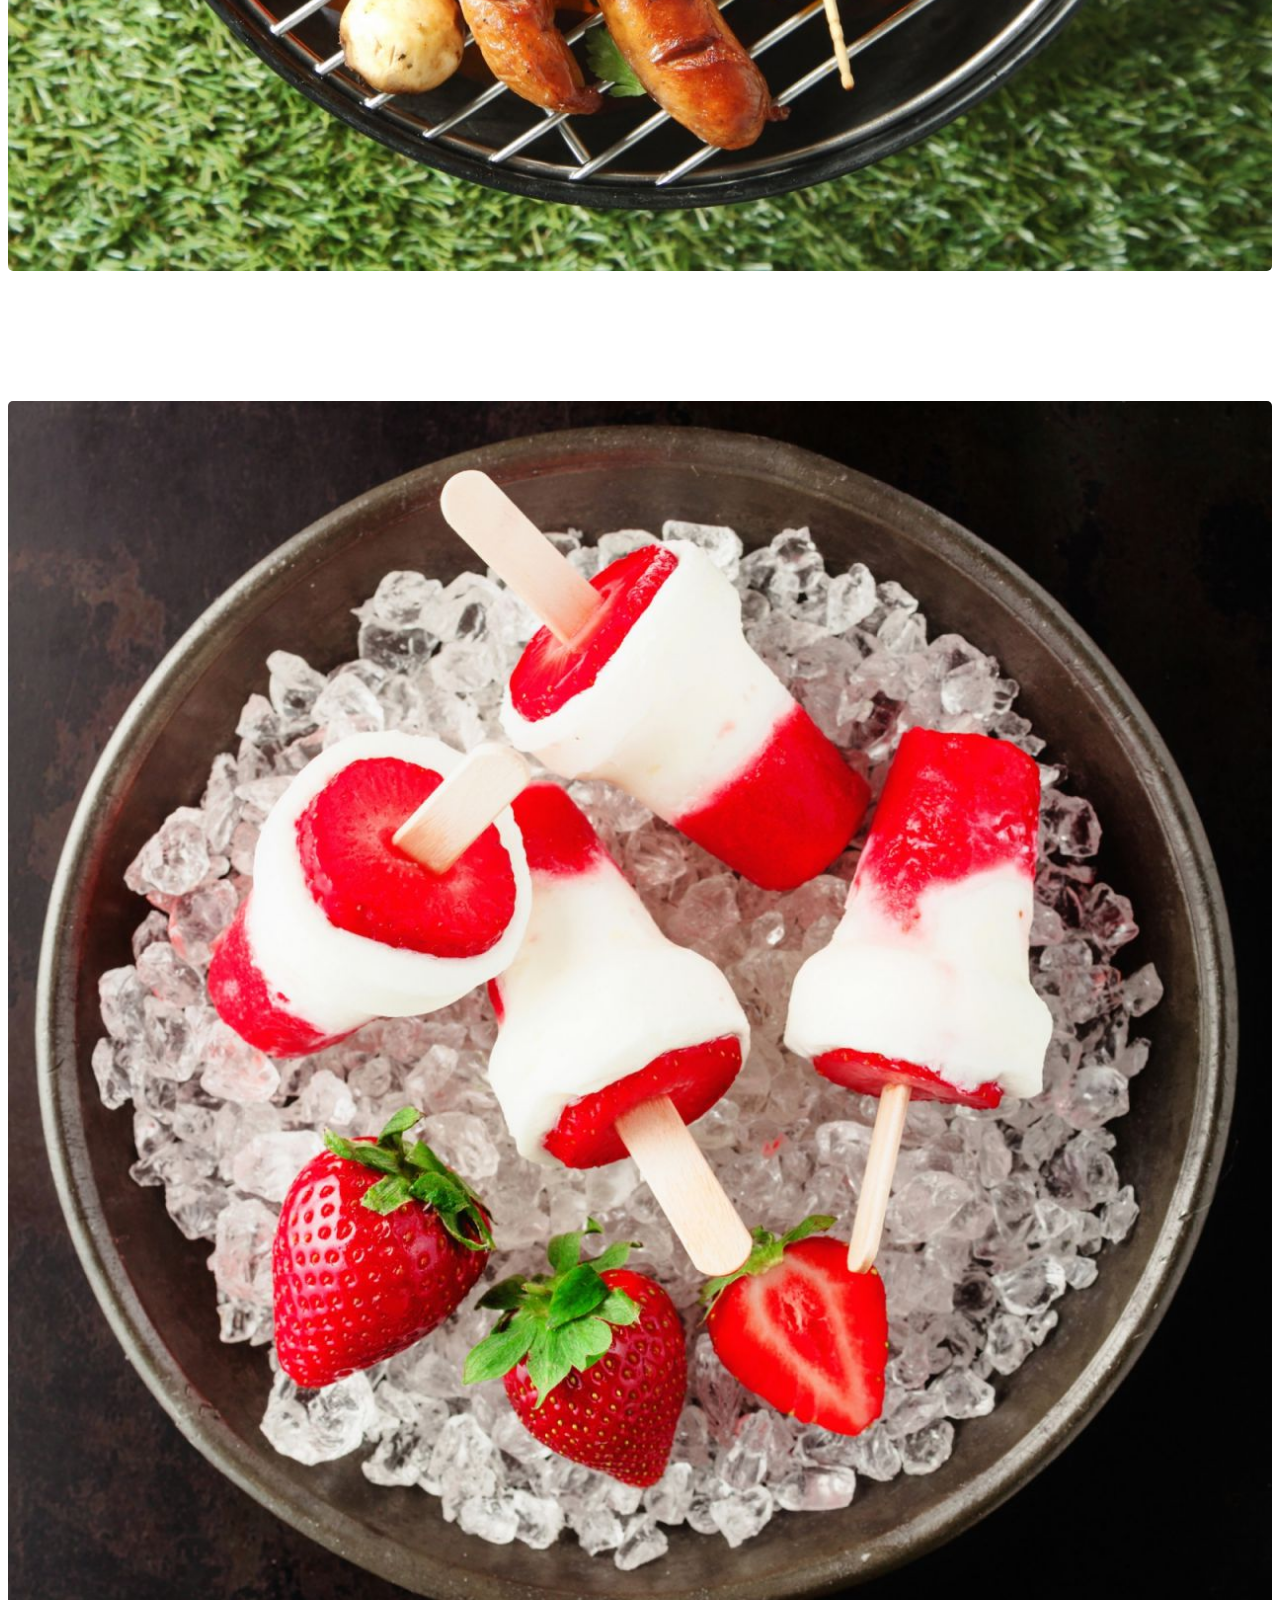
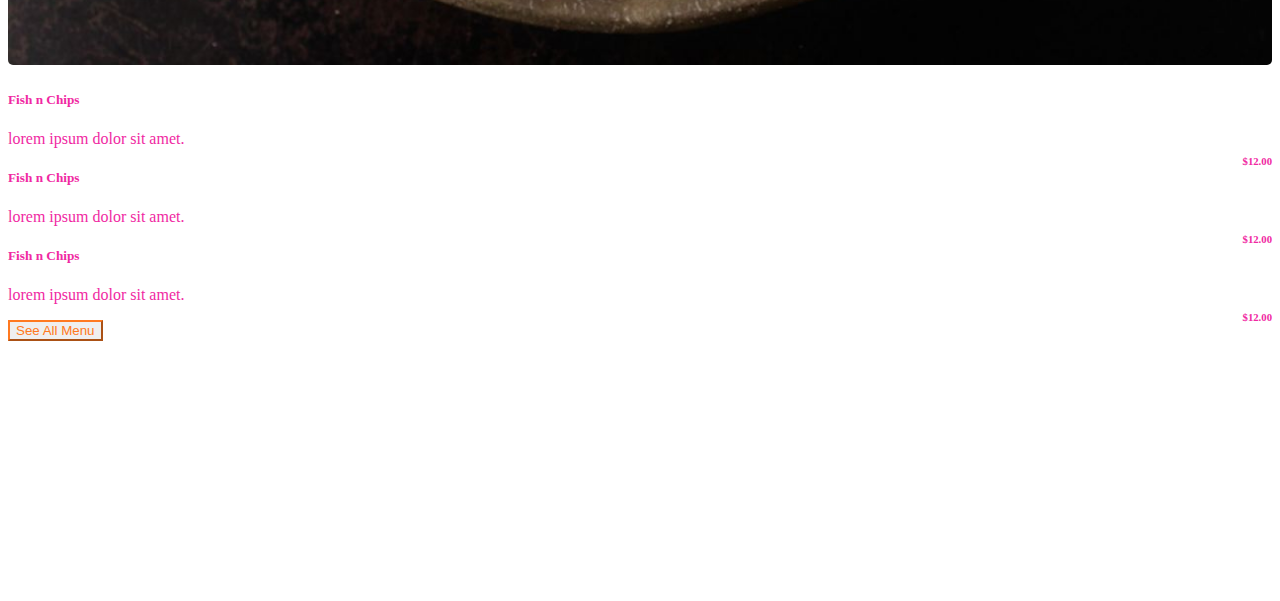
==== commit f0130c1c: "menu" ====
--- a/index.html
+++ b/index.html
@@ -30,7 +30,7 @@
 							 <a class="nav-link" href="#">About Us</a>
 						</li>
 						<li class="nav-item active">
-							 <a class="nav-link" href="#">Menu</a>
+							 <a class="nav-link" href="menu.html">Menu</a>
 						</li>
 						<li class="nav-item active">
 							 <a class="nav-link" href="#">Gallery</a>
@@ -62,10 +62,10 @@
 
 <div class="container">
   <div class="row">
-    <div class="col-sm-6">
+    <div class="col-sm-6 wow fadeInDown">
       <img id="image-section-1" src="img/section-1.jpg" alt="">
     </div>
-    <div class="col-sm-6">
+    <div class="col-sm-6 wow fadeInDown">
       <h1 style="text-align: center; margin-top:100px;">Our Story</h1>
       <p style="text-align: center;">text here</p>
     </div>
@@ -83,42 +83,56 @@
 <div class="container">
   <div class="row">
     <div class="col-sm-3 wow fadeInLeft">
-    	<div class="img-hover-zoom">
-		  <img id="image-section-1" src="img/1.jpg" alt="This zooms-in really well and smooth">
-		</div>
+      <img id="image-section-1" src="img/1.jpg" alt="">
     </div>
+    <div class="col-sm-3 wow fadeInRight">
+      <img id="image-section-1" src="img/2.jpg" alt="">
+    </div>
+    <div class="col-sm-6">
+    	<div class="text-center wow fadeInDown">
+    		<img src="img/discover-menu.png" alt="">
+    		<h1 class="section-2">Discover</h1>
+    		<p class="section-2">Our Menu</p>
+    	</div>
+    	<div class="menu wow fadeInDown">
+	    	<h5>Fish n Chips</h5>
+	    	<h6 style="float: right;">$12.00</h6>
+	    	<p>lorem ipsum dolor sit amet.</p>
 
-    <div class="col-sm-3 wow fadeInRight">
-      	<div class="img-hover-zoom">
-		  <img id="image-section-1" src="img/2.jpg" alt="This zooms-in really well and smooth">
-		</div>
+	    	<h5>Fish n Chips</h5>
+	    	<h6 style="float: right;">$12.00</h6>
+	    	<p>lorem ipsum dolor sit amet.</p>
+	    </div>
     </div>
   </div>
   <div class="row">
     <div class="col-sm-3 wow fadeInLeft">
-      	<div class="img-hover-zoom">
-		  <img id="image-section-1" src="img/3.jpg" alt="This zooms-in really well and smooth">
-		</div>
+      <img id="image-section-2" src="img/3.jpg" alt="">
     </div>
     <div class="col-sm-3 wow fadeInRight">
-      	<div class="img-hover-zoom">
-		  <img id="image-section-1" src="img/4.jpg" alt="This zooms-in really well and smooth">
-		</div>
+      <img id="image-section-2" src="img/4.jpg" alt="">
     </div>
     <div class="col-sm-6">
-    	<h1 class="section-2">Discover</h1>
-    	<p class="section-2">Our Menu</p>
+    	<div class="menu wow fadeInDown">
+	    	<h5>Fish n Chips</h5>
+	    	<h6 style="float: right;">$12.00</h6>
+	    	<p>lorem ipsum dolor sit amet.</p>
+
+	    	<h5>Fish n Chips</h5>
+	    	<h6 style="float: right;">$12.00</h6>
+	    	<p>lorem ipsum dolor sit amet.</p>
+
+	    	<h5>Fish n Chips</h5>
+	    	<h6 style="float: right;">$12.00</h6>
+	    	<p>lorem ipsum dolor sit amet.</p>
+	    	<div class="text-center">
+	    		<a href="menu.html"><button class="btn btn-outline-kontol">See All Menu</button></a>
+	    	</div>
+	    </div>
     </div>
   </div>
   </div>
 </div>
-
-<div class="parallax">
-	<h1 class="wow fadeInDown section-1" data-wow-duration="1s" style="margin: auto">Slogan</h1>
-	<p class="wow fadeInUp section-1">Text Here</p>
-</div>
-
-<br><br><br><br>
 <br><br><br><br><br><br><br><br><br><br><br><br><br><br>
 	<script type="text/javascript" src="js/wow.js"></script>
     <script src="https://code.jquery.com/jquery-3.5.1.slim.min.js" integrity="sha384-DfXdz2htPH0lsSSs5nCTpuj/zy4C+OGpamoFVy38MVBnE+IbbVYUew+OrCXaRkfj" crossorigin="anonymous"></script>
--- a/css/style.css
+++ b/css/style.css
@@ -1,6 +1,21 @@
 #header{
   background-image: url(../img/header-index.jpg);
   margin-bottom: 50px;
+}
+
+img {
+  border-radius:5px;
+}
+
+.btn-outline-kontol{
+  border-color:#ff7920;
+  color: #ff7920;
+}
+
+.btn-outline-kontol:hover{
+  background-color: #ff7920;
+  color: white;
+  transition: 0.5s;
 }
 
 .navbar{
@@ -45,17 +60,7 @@
   background-size: cover;
 }
 
-.img-hover-zoom {
-  height: 300px; /* [1.1] Set it as per your need */
-  overflow: hidden; /* [1.2] Hide the overflowing of child elements */
-}
 
-/* [2] Transition property for smooth transformation of images */
-.img-hover-zoom img {
-  transition: transform .5s ease;
-}
-
-/* [3] Finally, transforming the image when container gets hovered */
-.img-hover-zoom:hover img {
-  transform: scale(1.5);
+.menu{
+  color:#f029a2;
 }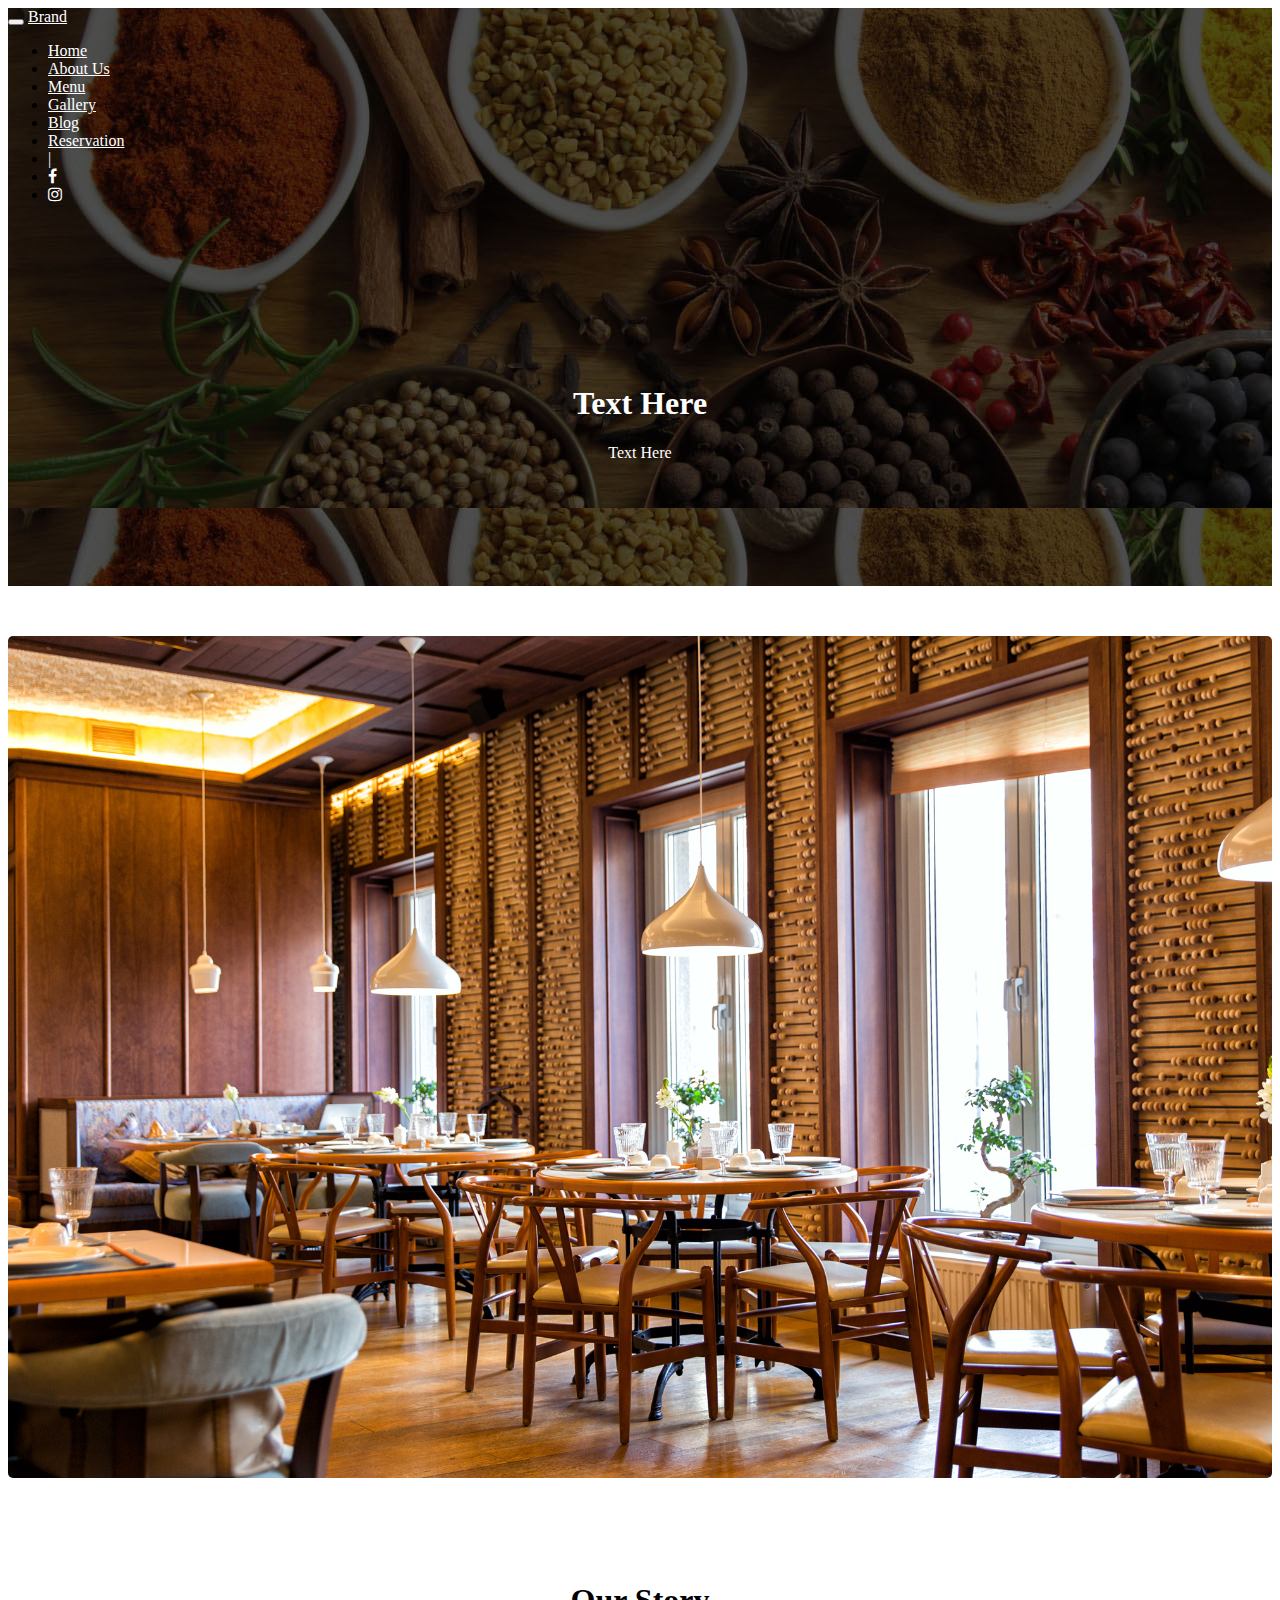
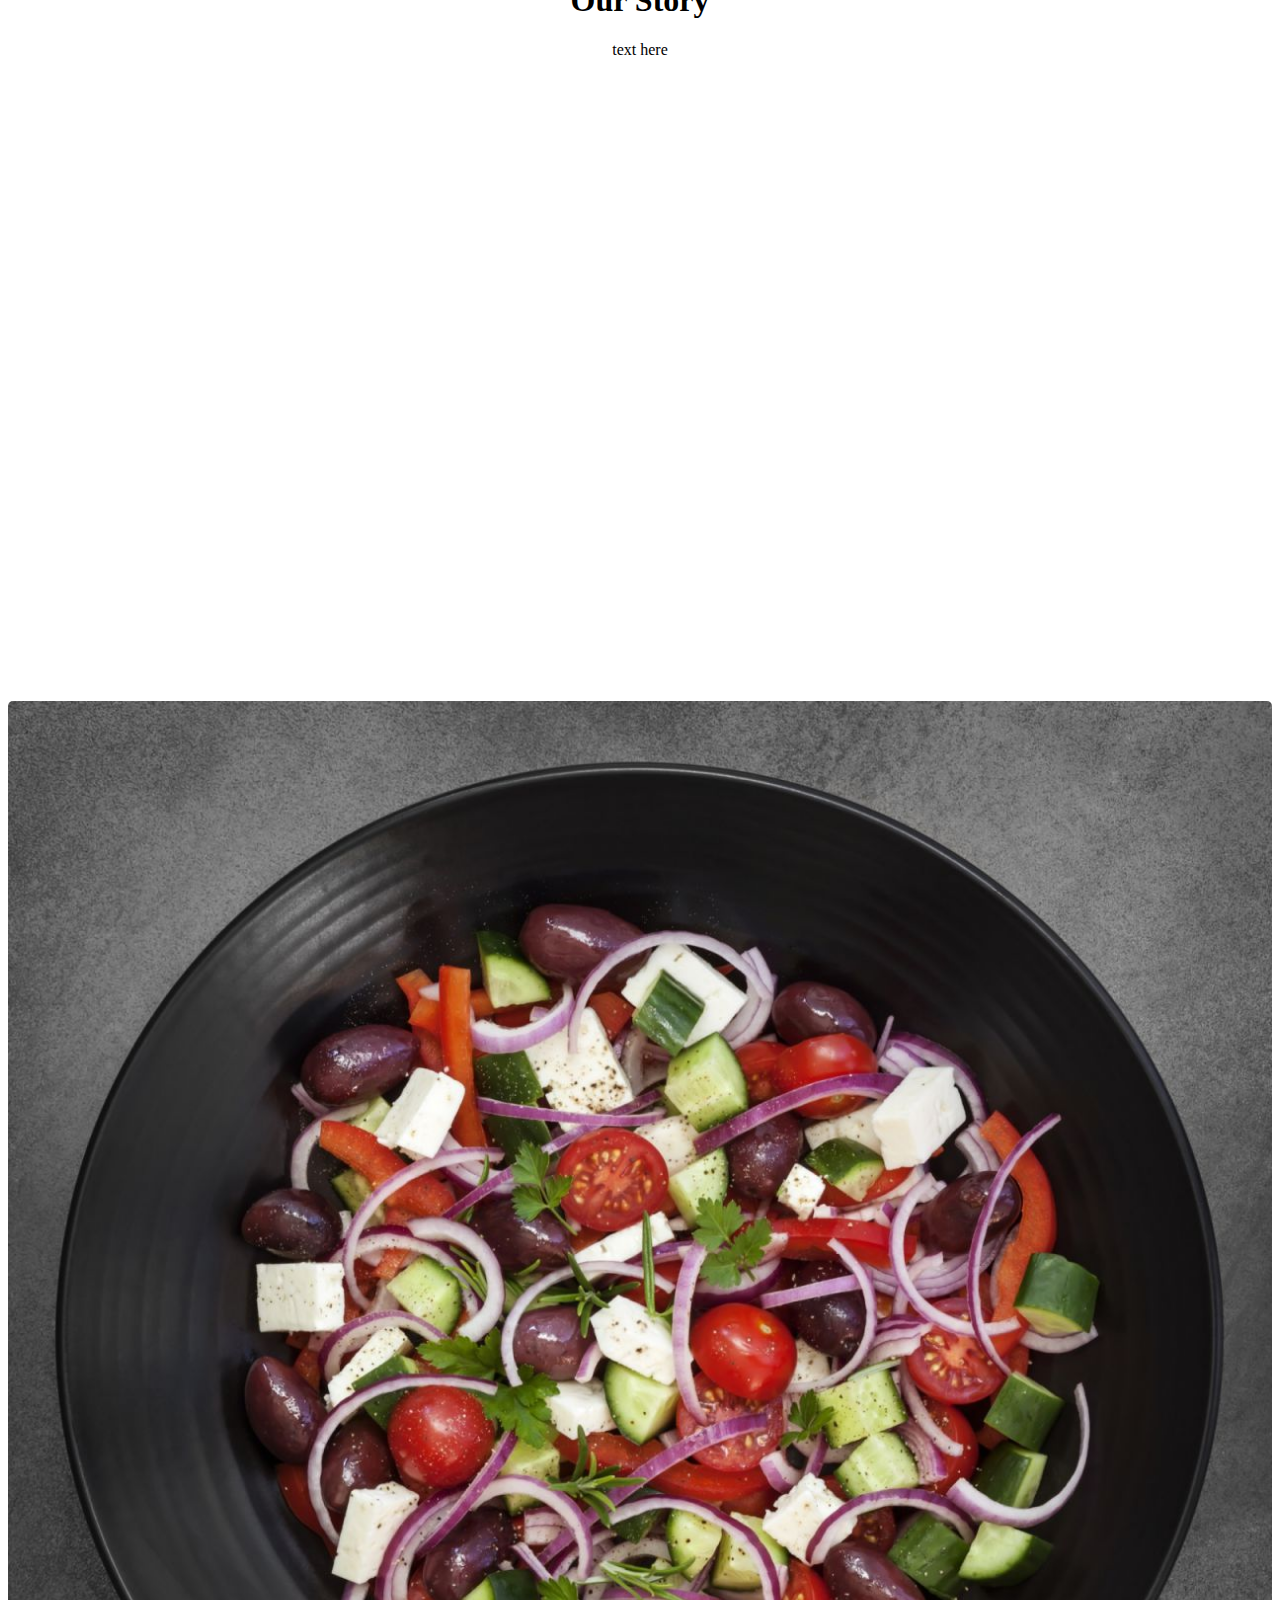
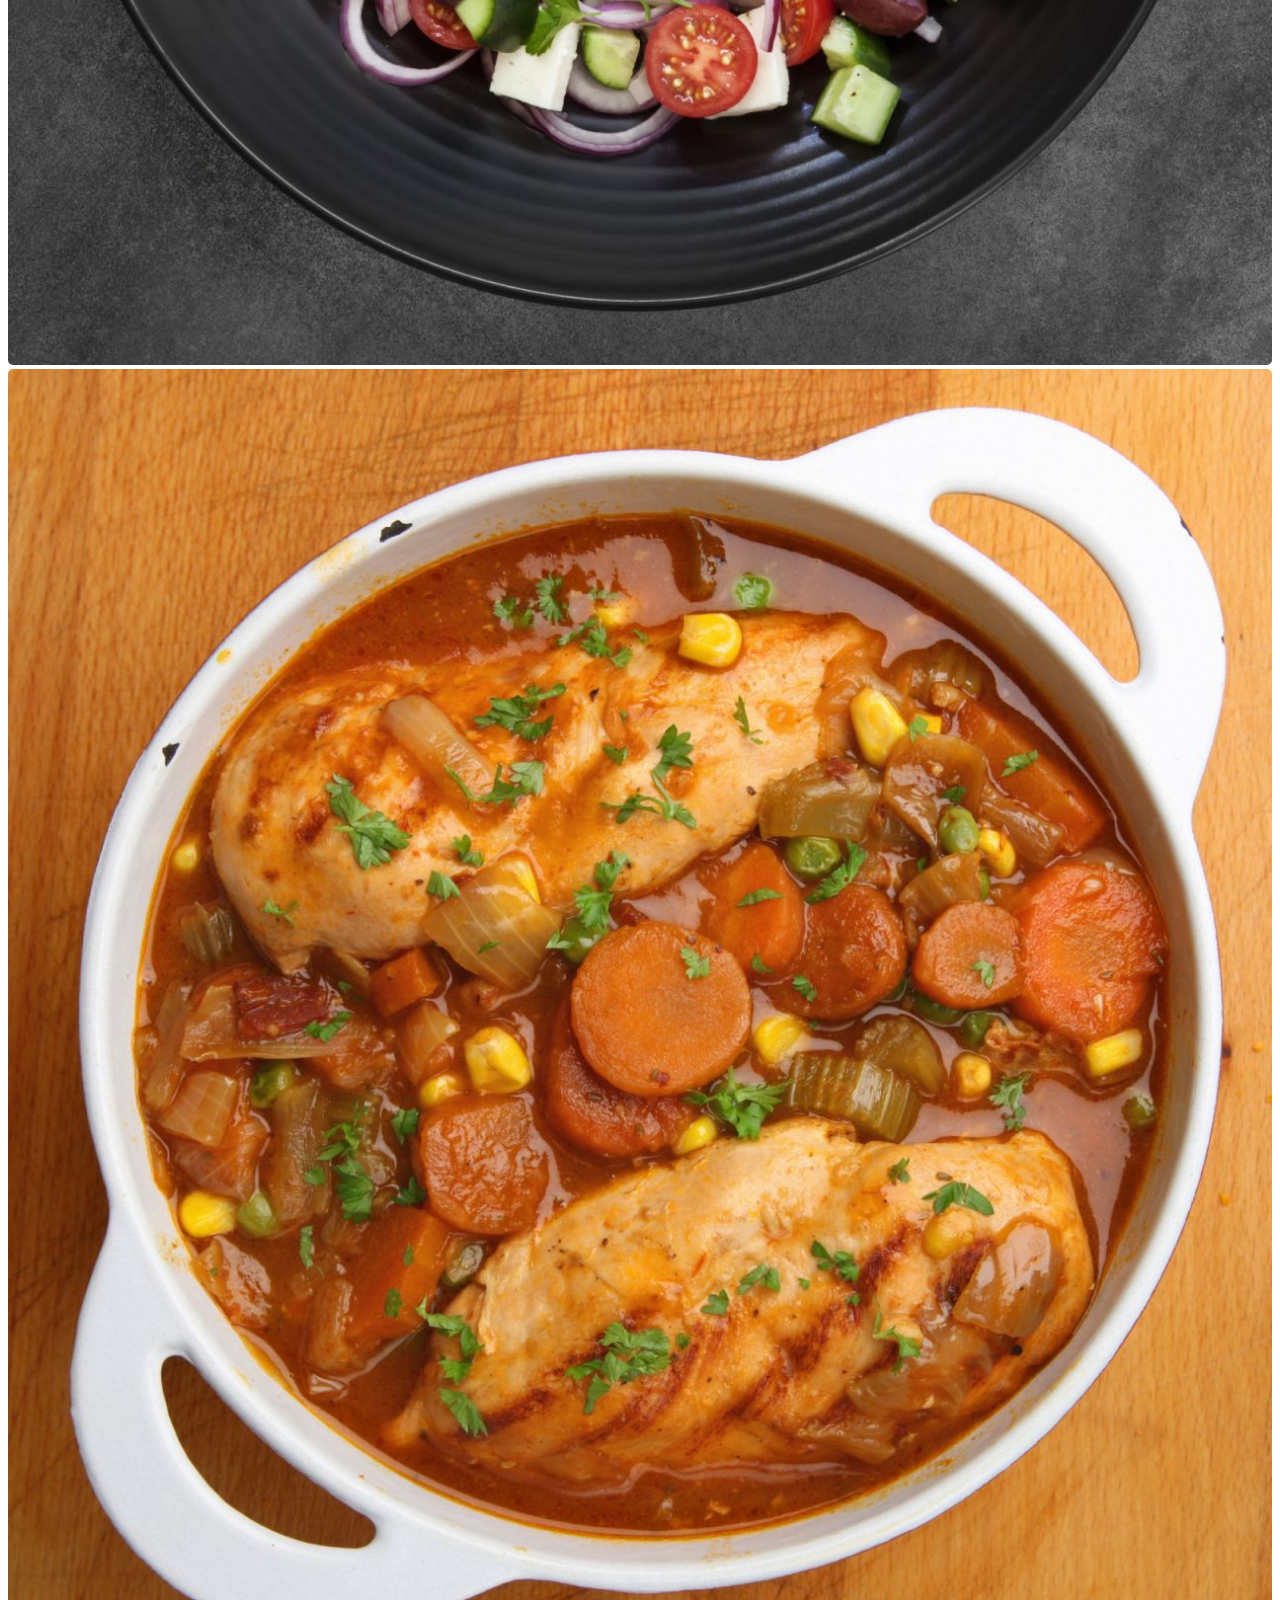
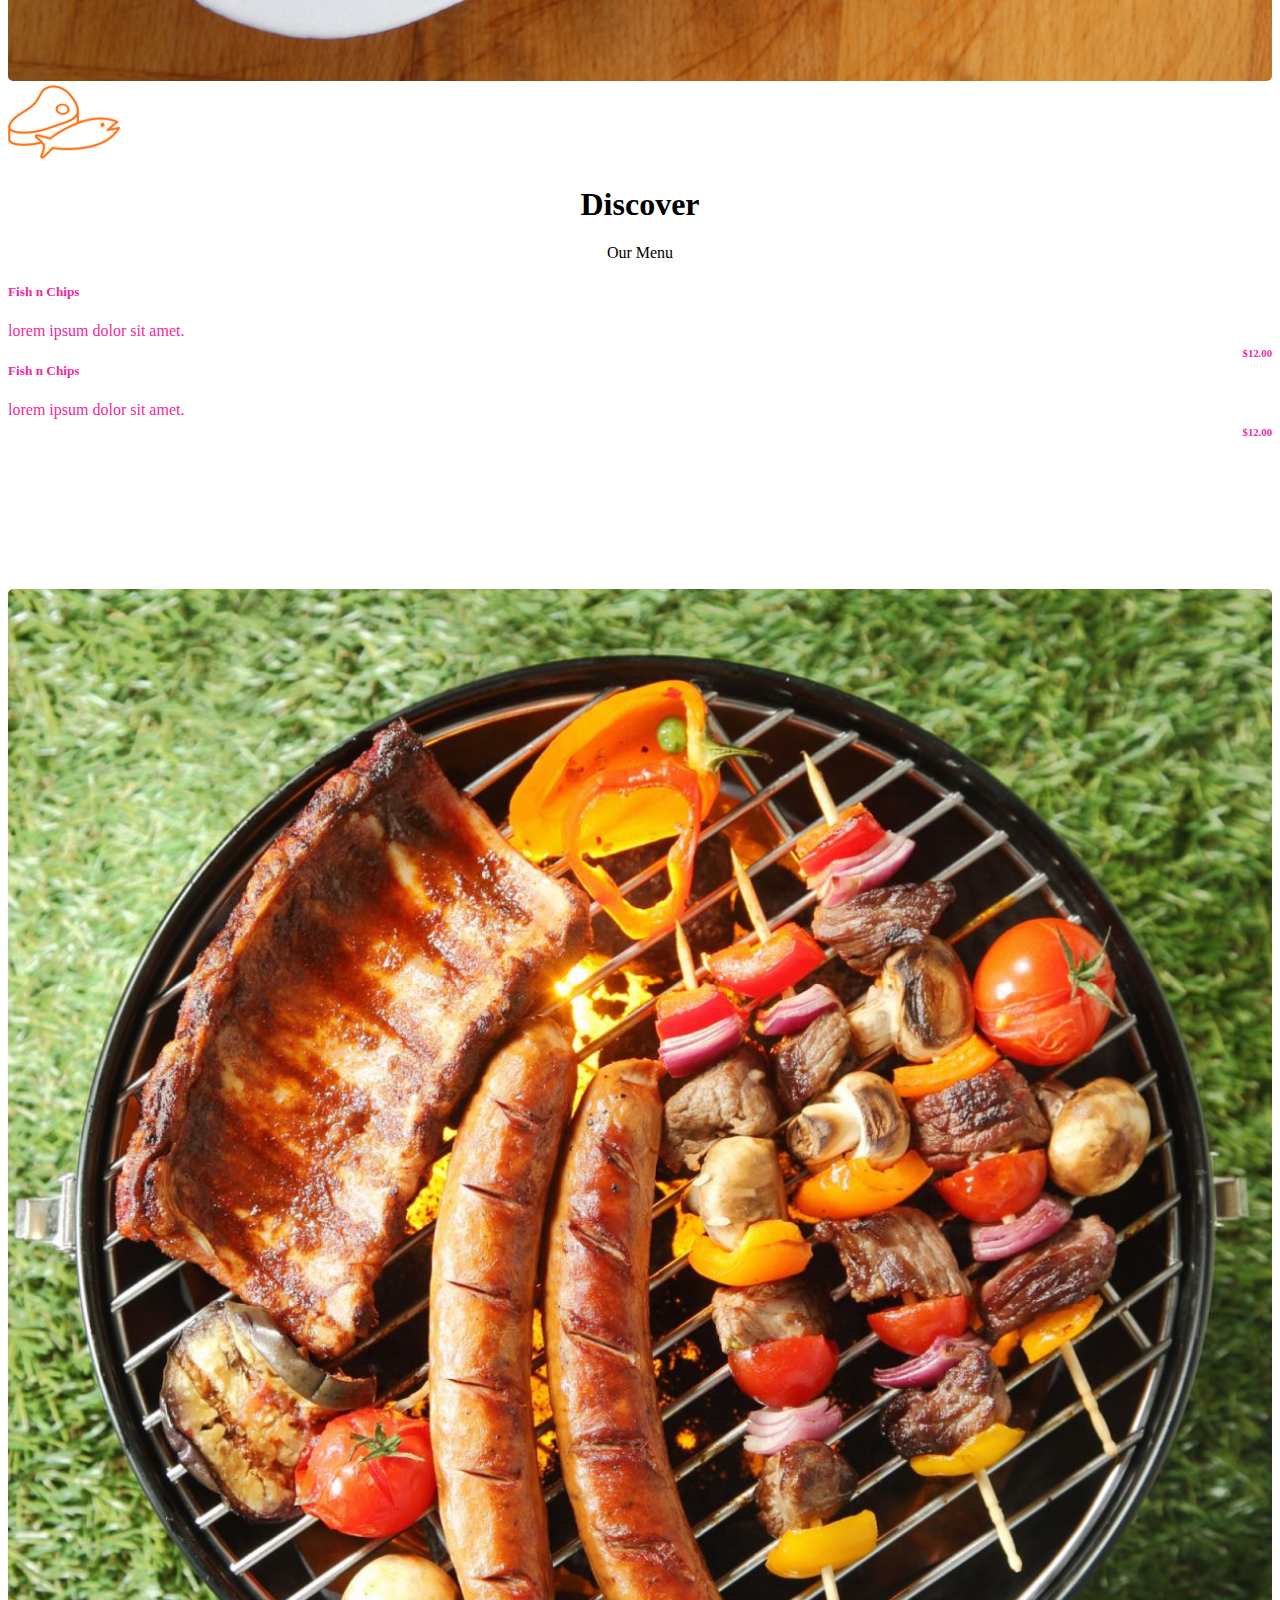
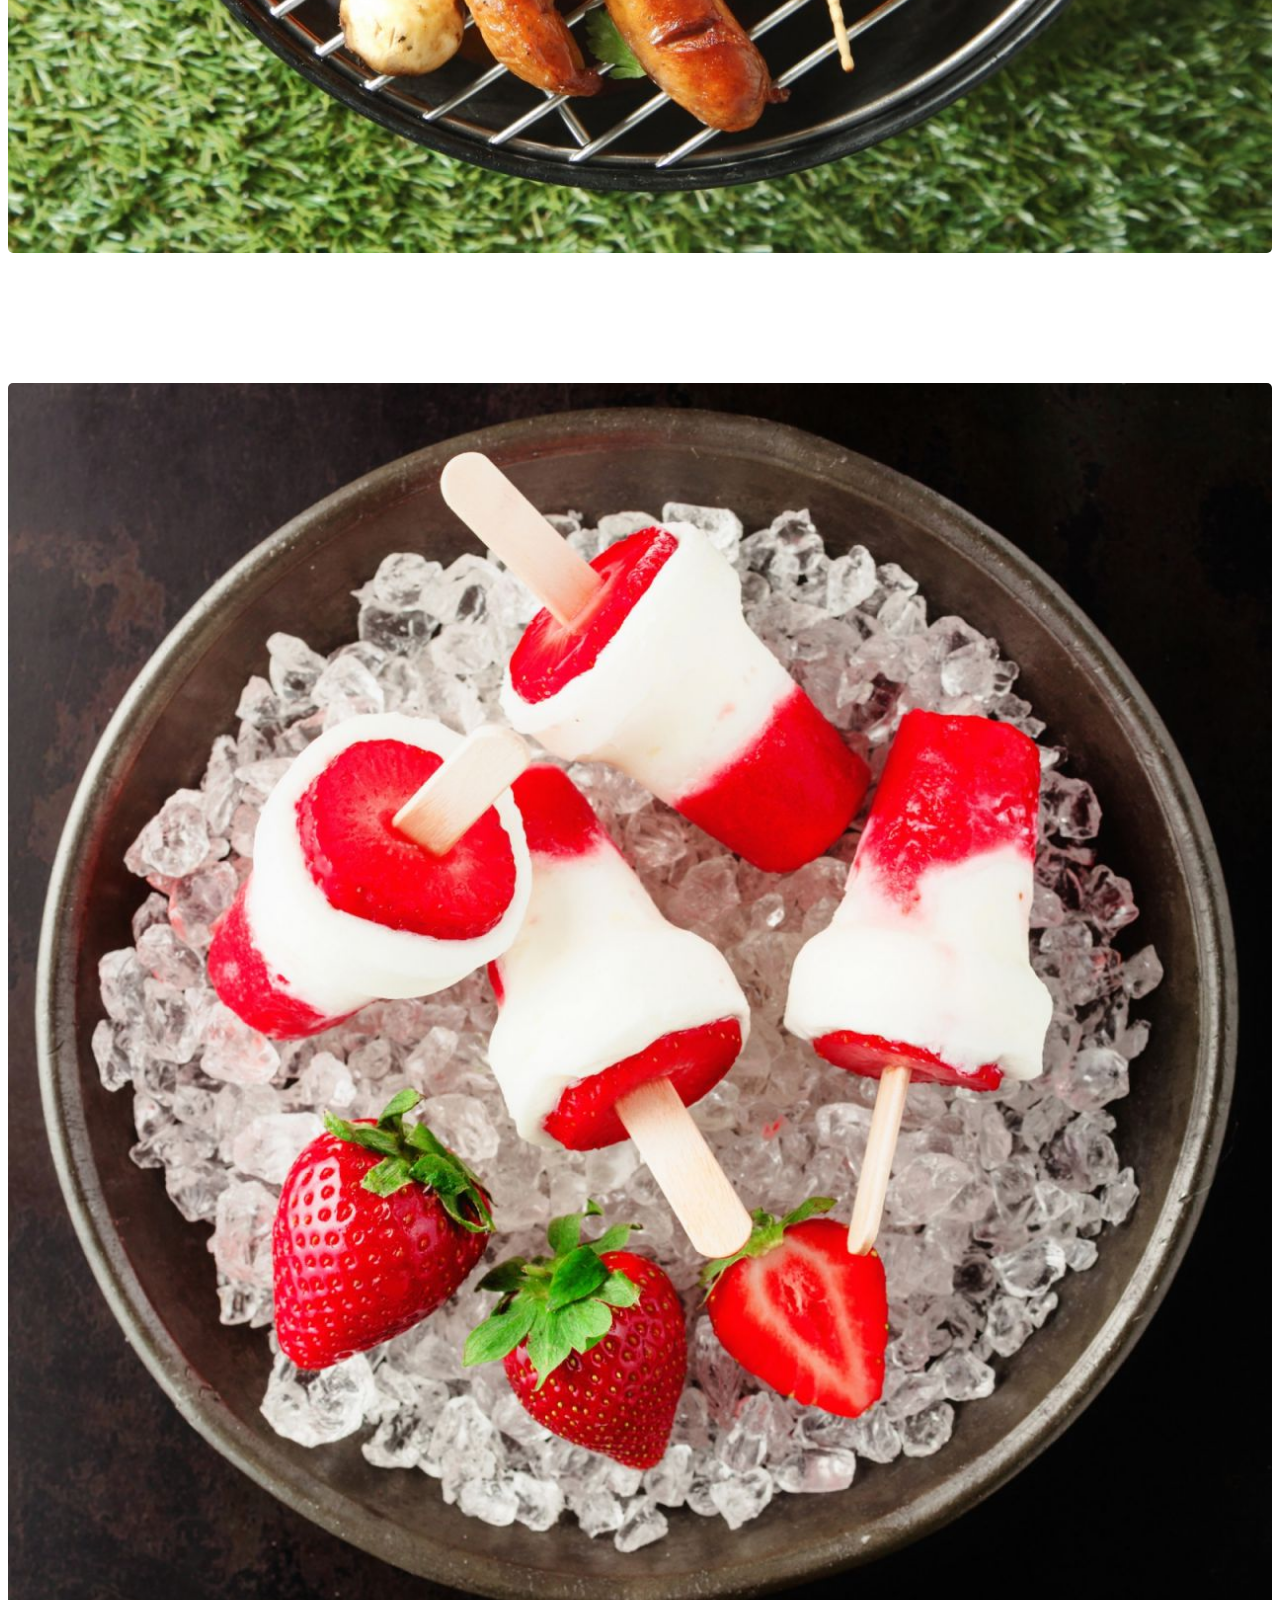
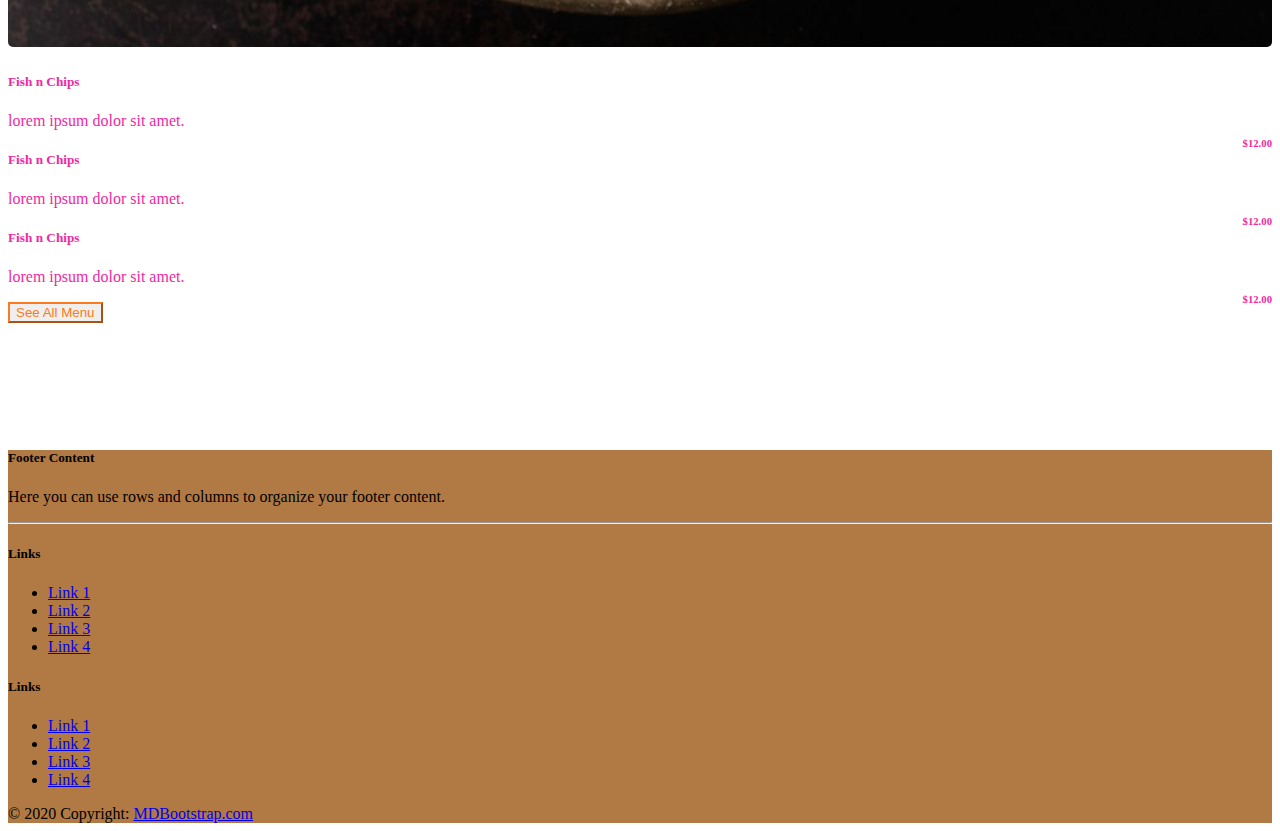
==== commit 101d9996: "footer" ====
--- a/index.html
+++ b/index.html
@@ -57,7 +57,7 @@
 <br><br><br><br><br><br><br><br>
 <h1 class="wow fadeInDown section-1">Text Here</h1>
 <p class="wow fadeInDown section-1">Text Here</p>
-<br><br><br><br><br><br><br>
+<br><br><br><br><br><br>
 </header><!-- /header -->
 
 <div class="container">
@@ -133,7 +133,92 @@
   </div>
   </div>
 </div>
-<br><br><br><br><br><br><br><br><br><br><br><br><br><br>
+
+
+<!-- Footer -->
+<footer class="page-footer font-small blue pt-4">
+
+  <!-- Footer Links -->
+  <div class="container-fluid text-center text-md-left">
+
+    <!-- Grid row -->
+    <div class="row">
+
+      <!-- Grid column -->
+      <div class="col-md-6 mt-md-0 mt-3">
+
+        <!-- Content -->
+        <h5 class="text-uppercase">Footer Content</h5>
+        <p>Here you can use rows and columns to organize your footer content.</p>
+
+      </div>
+      <!-- Grid column -->
+
+      <hr class="clearfix w-100 d-md-none pb-3">
+
+      <!-- Grid column -->
+      <div class="col-md-3 mb-md-0 mb-3">
+
+        <!-- Links -->
+        <h5 class="text-uppercase">Links</h5>
+
+        <ul class="list-unstyled">
+          <li>
+            <a href="#!">Link 1</a>
+          </li>
+          <li>
+            <a href="#!">Link 2</a>
+          </li>
+          <li>
+            <a href="#!">Link 3</a>
+          </li>
+          <li>
+            <a href="#!">Link 4</a>
+          </li>
+        </ul>
+
+      </div>
+      <!-- Grid column -->
+
+      <!-- Grid column -->
+      <div class="col-md-3 mb-md-0 mb-3">
+
+        <!-- Links -->
+        <h5 class="text-uppercase">Links</h5>
+
+        <ul class="list-unstyled">
+          <li>
+            <a href="#!">Link 1</a>
+          </li>
+          <li>
+            <a href="#!">Link 2</a>
+          </li>
+          <li>
+            <a href="#!">Link 3</a>
+          </li>
+          <li>
+            <a href="#!">Link 4</a>
+          </li>
+        </ul>
+
+      </div>
+      <!-- Grid column -->
+
+    </div>
+    <!-- Grid row -->
+
+  </div>
+  <!-- Footer Links -->
+
+  <!-- Copyright -->
+  <div class="footer-copyright text-center py-3">© 2020 Copyright:
+    <a href="https://mdbootstrap.com/"> MDBootstrap.com</a>
+  </div>
+  <!-- Copyright -->
+
+</footer>
+<!-- Footer -->
+
 	<script type="text/javascript" src="js/wow.js"></script>
     <script src="https://code.jquery.com/jquery-3.5.1.slim.min.js" integrity="sha384-DfXdz2htPH0lsSSs5nCTpuj/zy4C+OGpamoFVy38MVBnE+IbbVYUew+OrCXaRkfj" crossorigin="anonymous"></script>
 	<script src="https://cdn.jsdelivr.net/npm/popper.js@1.16.0/dist/umd/popper.min.js" integrity="sha384-Q6E9RHvbIyZFJoft+2mJbHaEWldlvI9IOYy5n3zV9zzTtmI3UksdQRVvoxMfooAo" crossorigin="anonymous"></script>
--- a/css/style.css
+++ b/css/style.css
@@ -63,4 +63,9 @@
 
 .menu{
   color:#f029a2;
+}
+
+footer{
+  margin-top:10%;
+  background-color: #b17943;
 }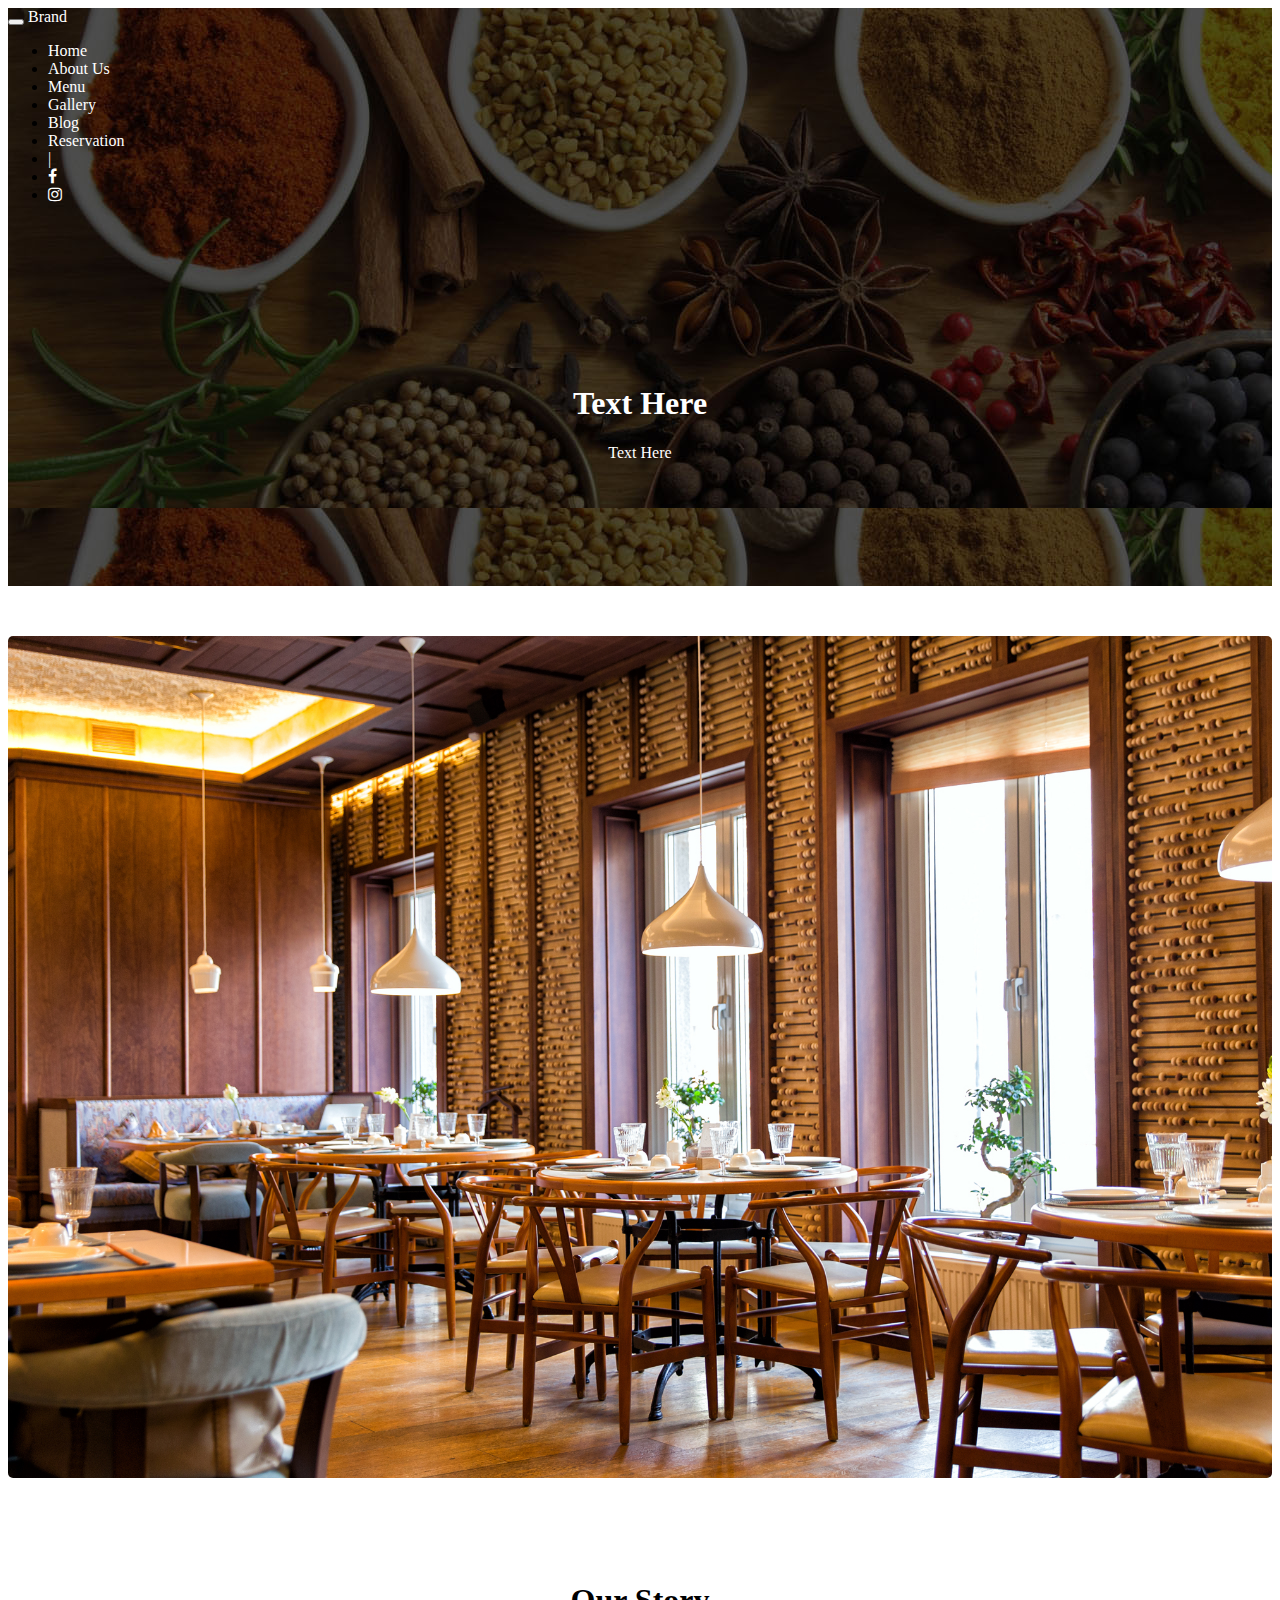
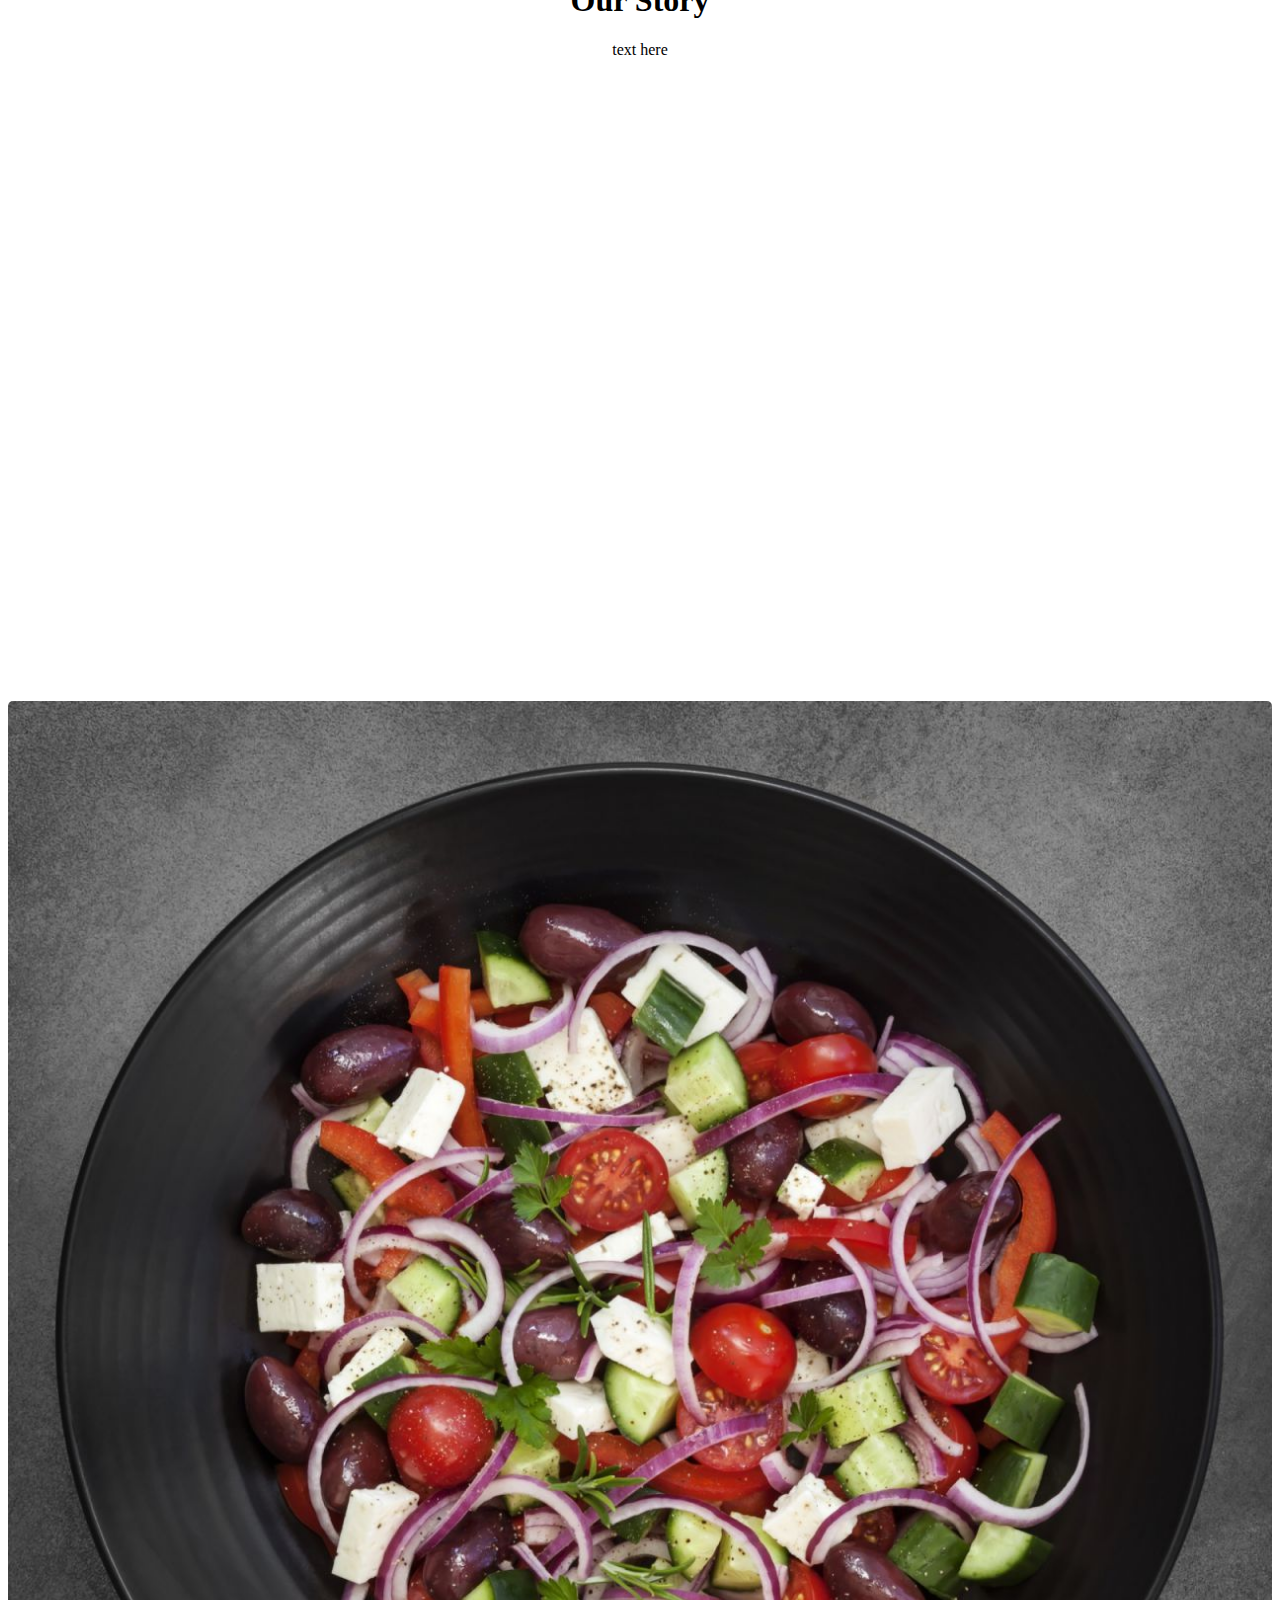
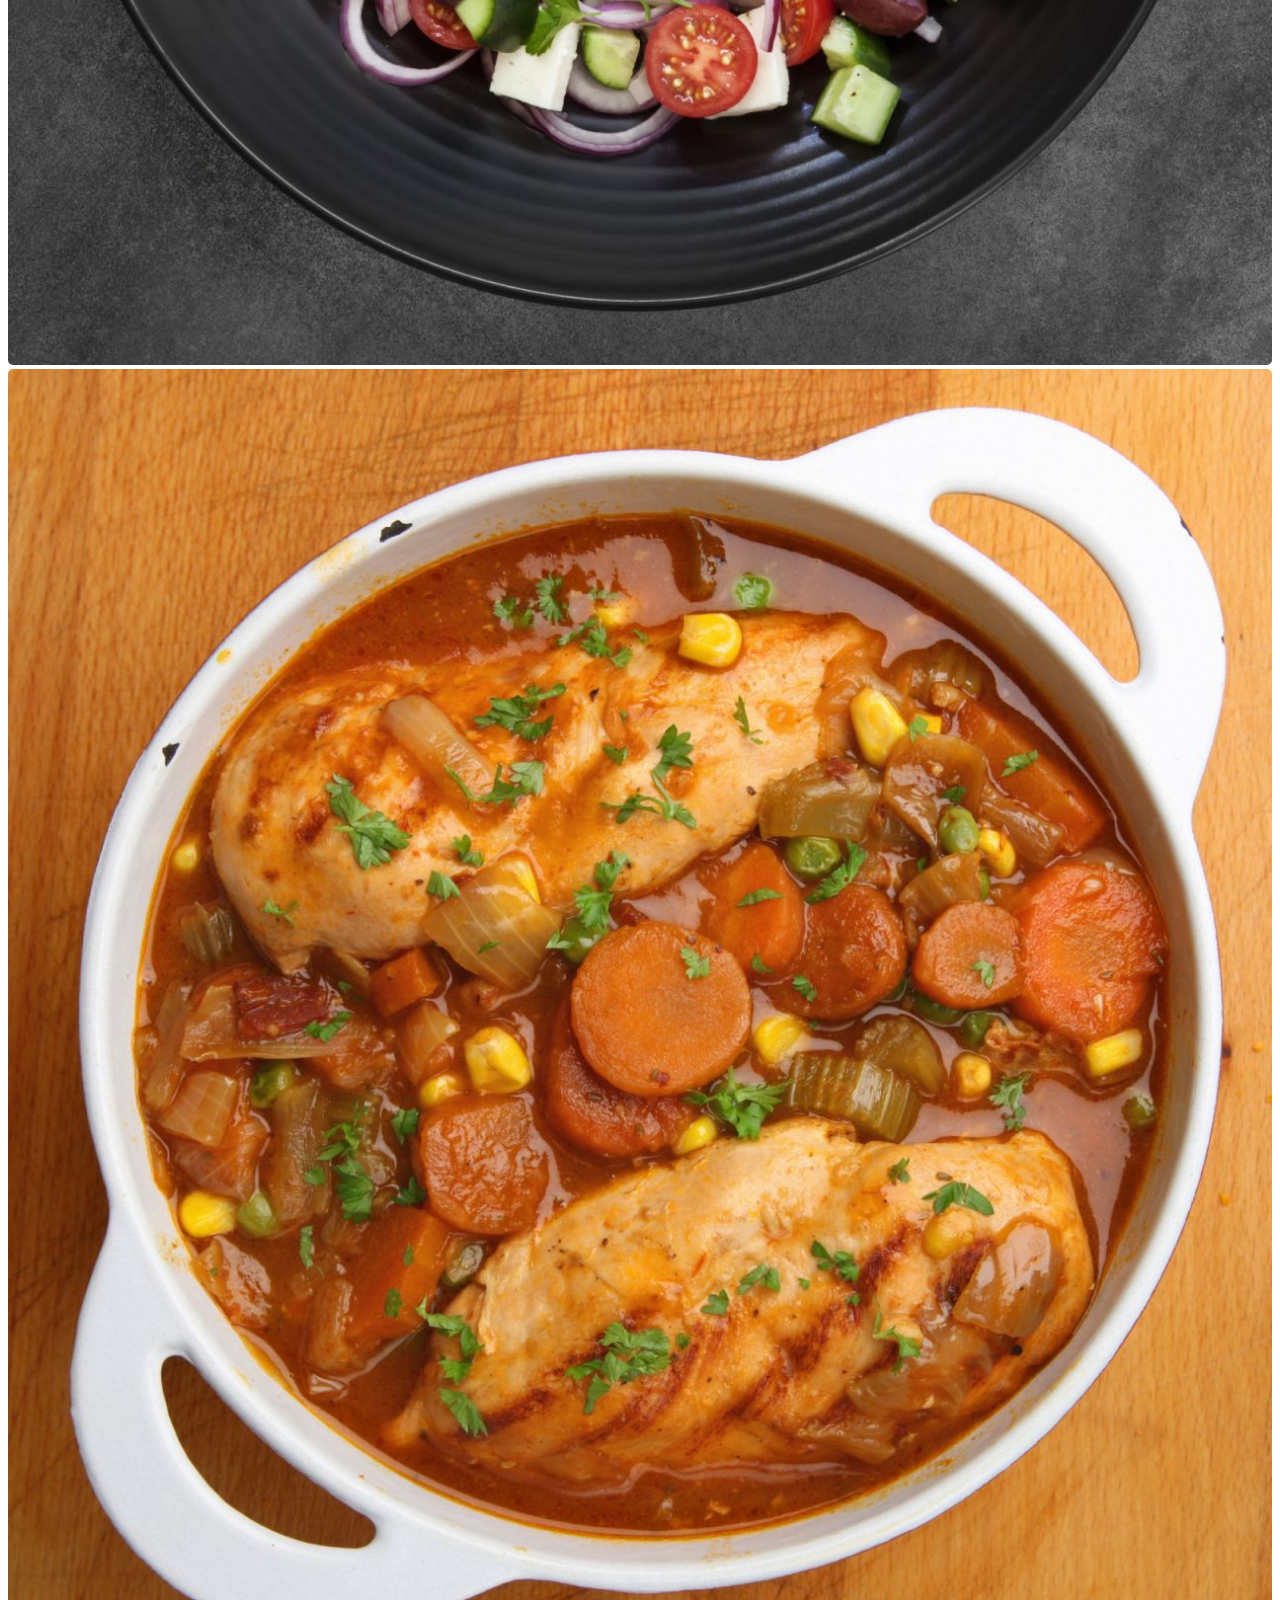
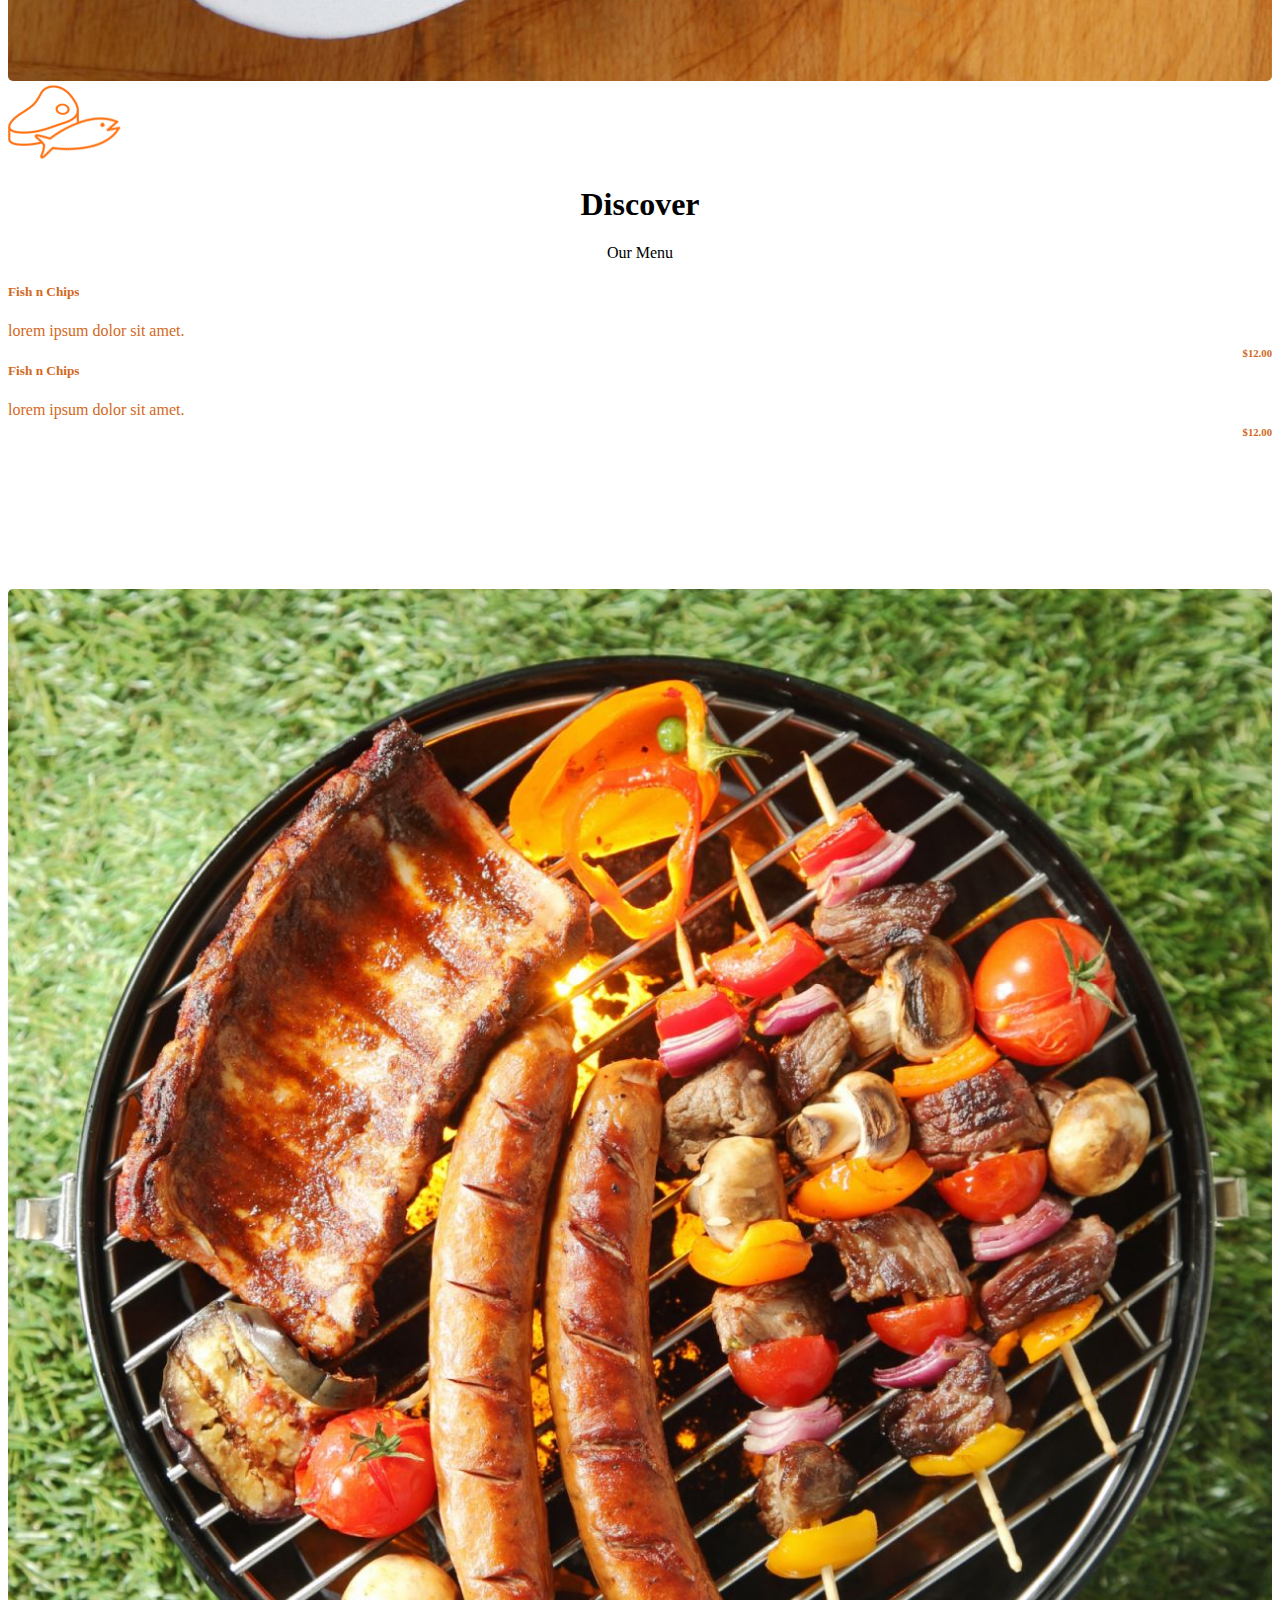
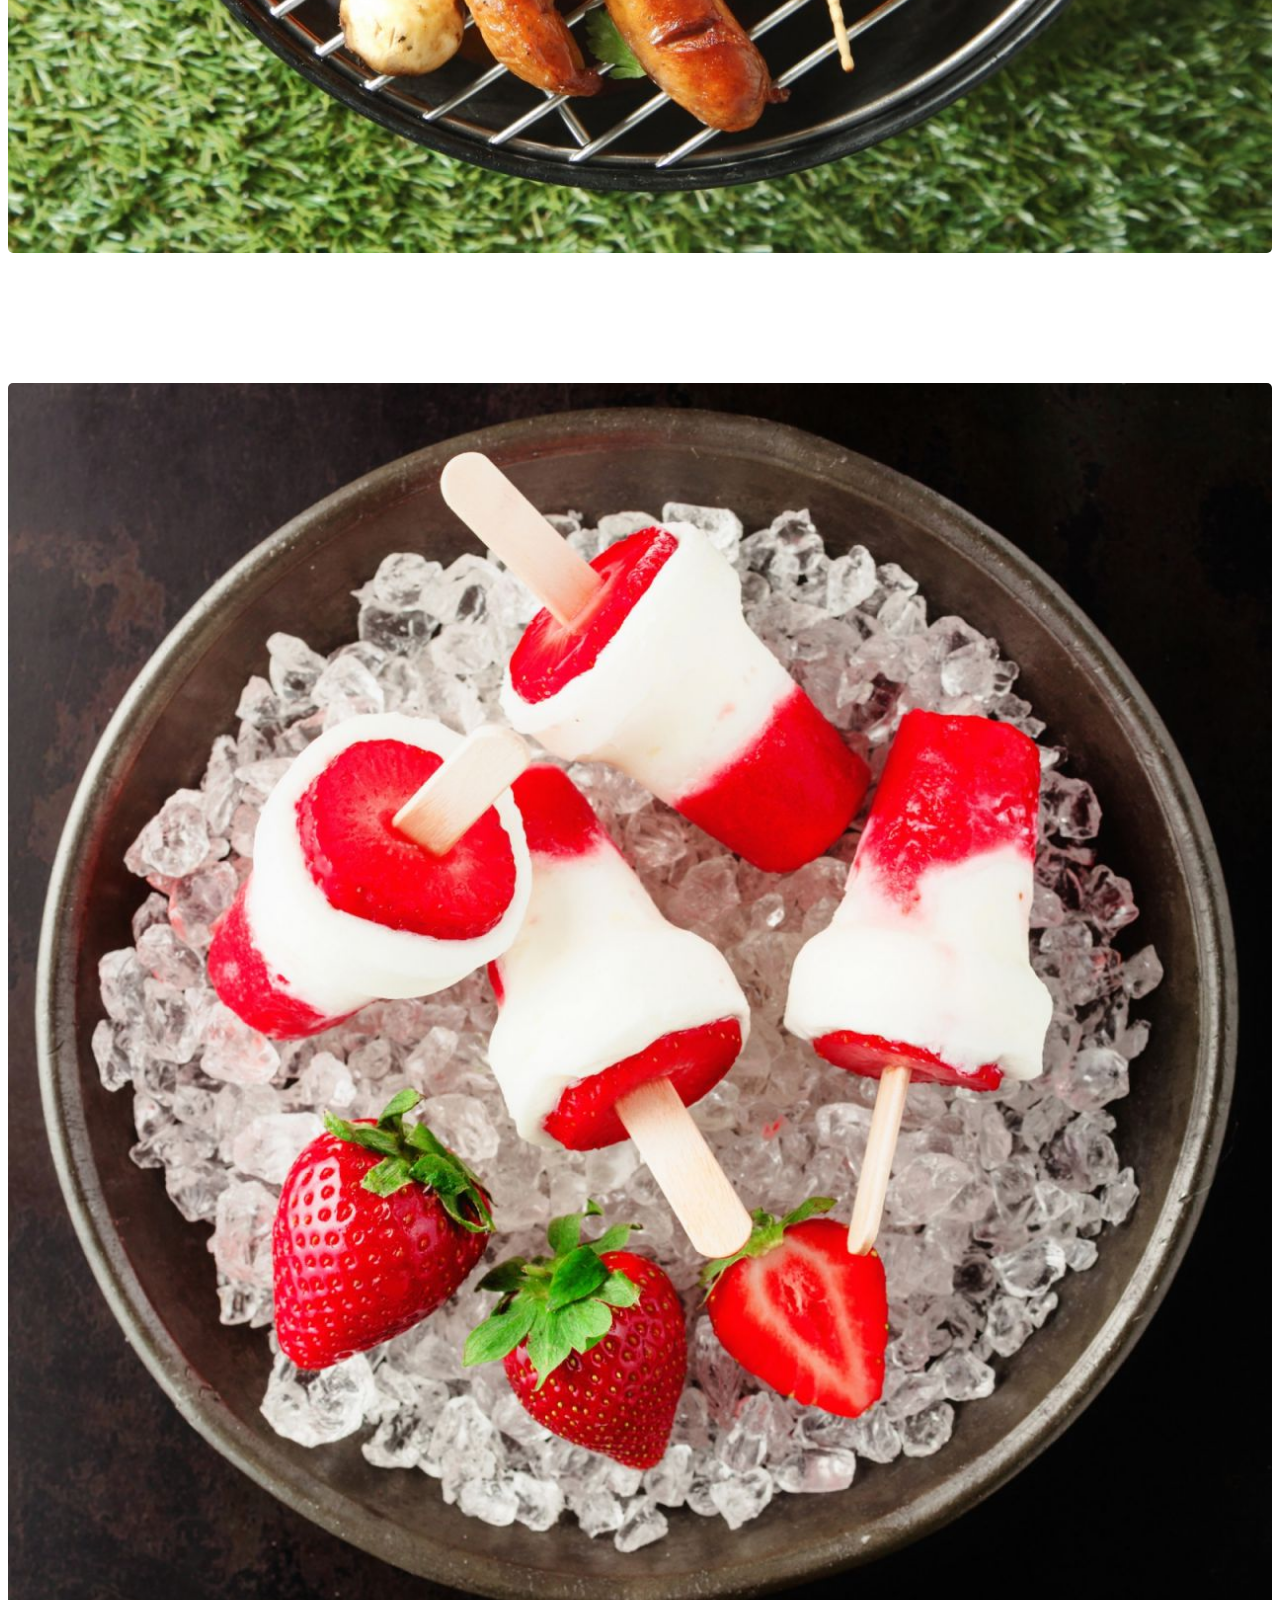
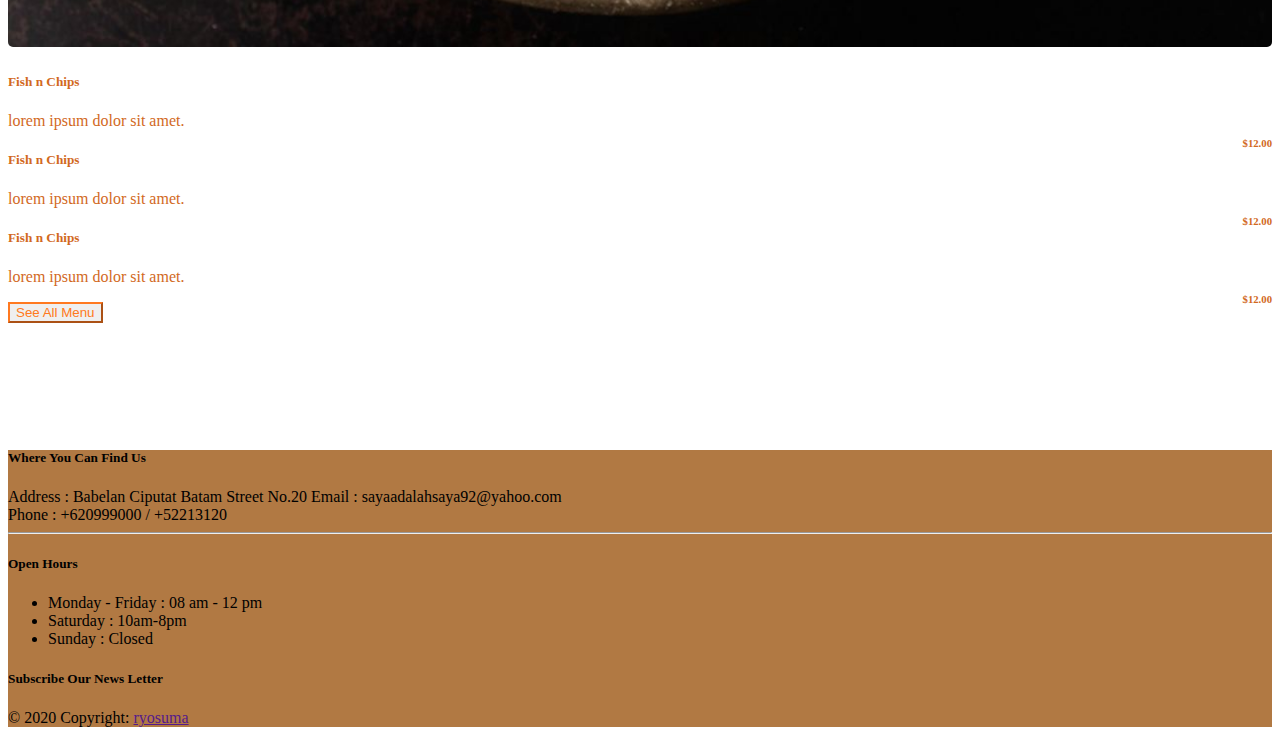
==== commit 8c898040: "footer" ====
--- a/index.html
+++ b/index.html
@@ -20,35 +20,35 @@
 	<button class="navbar-toggler" type="button" data-toggle="collapse" data-target="#bs-example-navbar-collapse-1">
 		<span class="navbar-toggler-icon"></span>
 	</button>
-			<a class="nav-link" href="#">Brand</a>
+			<a class="nav-menu" href="#">Brand</a>
 				<div class="collapse navbar-collapse" id="bs-example-navbar-collapse-1">
 					<ul class="navbar-nav ml-md-auto">
 						<li class="nav-item active">
-							 <a class="nav-link" href="#">Home</a>
-						</li>
-						<li class="nav-item active">
-							 <a class="nav-link" href="#">About Us</a>
-						</li>
-						<li class="nav-item active">
-							 <a class="nav-link" href="menu.html">Menu</a>
-						</li>
-						<li class="nav-item active">
-							 <a class="nav-link" href="#">Gallery</a>
-						</li>
-						<li class="nav-item active">
-							 <a class="nav-link" href="#">Blog</a>
-						</li>
-						<li class="nav-item active">
-							 <a class="nav-link" href="#">Reservation</a>
-						</li>
-						<li class="nav-item active">
-							 <a class="nav-link" href="#">|</a>
-						</li>
-						<li class="nav-item active">
-							 <a class="nav-link" href="#"><i class="fa fa-facebook"></i></a>
-						</li>
-						<li class="nav-item active">
-							 <a class="nav-link" href="#"><i class="fa fa-instagram"></i></a>
+							 <a class="nav-menu" href="#">Home</a>
+						</li>
+						<li class="nav-item active">
+							 <a class="nav-menu" href="#">About Us</a>
+						</li>
+						<li class="nav-item active">
+							 <a class="nav-menu" href="menu.html">Menu</a>
+						</li>
+						<li class="nav-item active">
+							 <a class="nav-menu" href="#">Gallery</a>
+						</li>
+						<li class="nav-item active">
+							 <a class="nav-menu" href="#">Blog</a>
+						</li>
+						<li class="nav-item active">
+							 <a class="nav-menu" href="#">Reservation</a>
+						</li>
+						<li class="nav-item active">
+							 <a class="nav-menu" href="#">|</a>
+						</li>
+						<li class="nav-item active">
+							 <a class="nav-menu" href="#"><i class="fa fa-facebook"></i></a>
+						</li>
+						<li class="nav-item active">
+							 <a class="nav-menu" href="#"><i class="fa fa-instagram"></i></a>
 						</li>
 					</ul>
 				</div>
@@ -135,11 +135,18 @@
 </div>
 
 
+<div class="container">
+	<div class="row">
+		<div class="col-md-12">
+
+		</div>
+	</div>
+</div>
 <!-- Footer -->
 <footer class="page-footer font-small blue pt-4">
 
   <!-- Footer Links -->
-  <div class="container-fluid text-center text-md-left">
+  <div class="container text-center text-md-left">
 
     <!-- Grid row -->
     <div class="row">
@@ -148,8 +155,10 @@
       <div class="col-md-6 mt-md-0 mt-3">
 
         <!-- Content -->
-        <h5 class="text-uppercase">Footer Content</h5>
-        <p>Here you can use rows and columns to organize your footer content.</p>
+        <h5 class="text-uppercase">Where You Can Find Us</h5>
+        	<label>Address : Babelan Ciputat Batam Street No.20</label>
+        	<label>Email : sayaadalahsaya92@yahoo.com</label><br>
+        	<label>Phone : +620999000 / +52213120</label>
 
       </div>
       <!-- Grid column -->
@@ -160,20 +169,17 @@
       <div class="col-md-3 mb-md-0 mb-3">
 
         <!-- Links -->
-        <h5 class="text-uppercase">Links</h5>
+        <h5 class="text-uppercase">Open Hours</h5>
 
         <ul class="list-unstyled">
           <li>
-            <a href="#!">Link 1</a>
+            <label>Monday - Friday : 08 am - 12 pm</label>
           </li>
           <li>
-            <a href="#!">Link 2</a>
+            <label>Saturday : 10am-8pm</label>
           </li>
           <li>
-            <a href="#!">Link 3</a>
-          </li>
-          <li>
-            <a href="#!">Link 4</a>
+            <label>Sunday : Closed</label>
           </li>
         </ul>
 
@@ -184,23 +190,9 @@
       <div class="col-md-3 mb-md-0 mb-3">
 
         <!-- Links -->
-        <h5 class="text-uppercase">Links</h5>
-
-        <ul class="list-unstyled">
-          <li>
-            <a href="#!">Link 1</a>
-          </li>
-          <li>
-            <a href="#!">Link 2</a>
-          </li>
-          <li>
-            <a href="#!">Link 3</a>
-          </li>
-          <li>
-            <a href="#!">Link 4</a>
-          </li>
-        </ul>
-
+        <h5 class="text-uppercase">Subscribe Our News Letter</h5>
+
+        	
       </div>
       <!-- Grid column -->
 
@@ -212,7 +204,7 @@
 
   <!-- Copyright -->
   <div class="footer-copyright text-center py-3">© 2020 Copyright:
-    <a href="https://mdbootstrap.com/"> MDBootstrap.com</a>
+    <a href=""> ryosuma</a>
   </div>
   <!-- Copyright -->
 
--- a/css/style.css
+++ b/css/style.css
@@ -1,3 +1,4 @@
+
 #header{
   background-image: url(../img/header-index.jpg);
   margin-bottom: 50px;
@@ -22,9 +23,15 @@
   background:transparent !important;
 }
 
-.nav-link{
+.nav-menu{
   color: white !important;
-  margin-right: 10px;
+  margin-right: 20px;
+  text-decoration: none !important;
+}
+
+a:hover{
+  color: #D2691E !important;
+  transition: 0.5s;
 }
 
 .section-1{
@@ -62,8 +69,11 @@
 
 
 .menu{
-  color:#f029a2;
+  color:#D2691E;
 }
+
+
+
 
 footer{
   margin-top:10%;
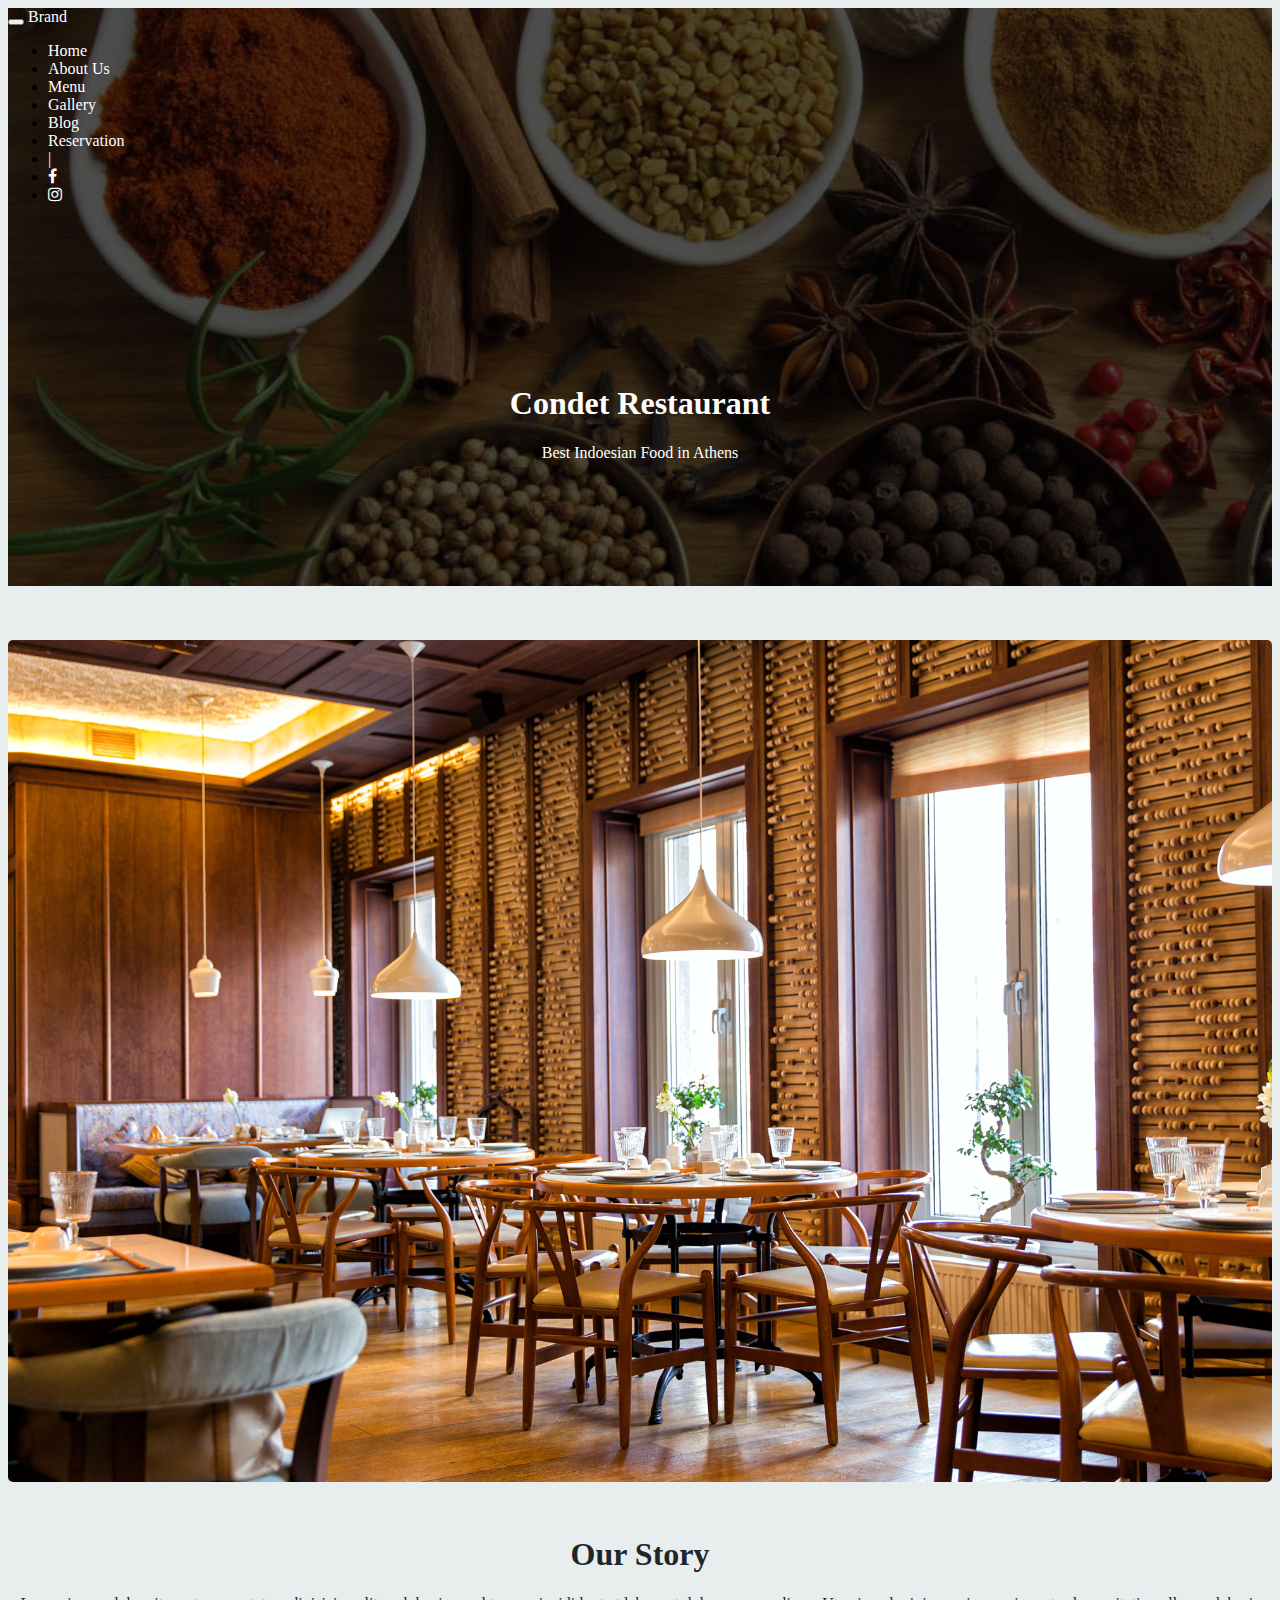
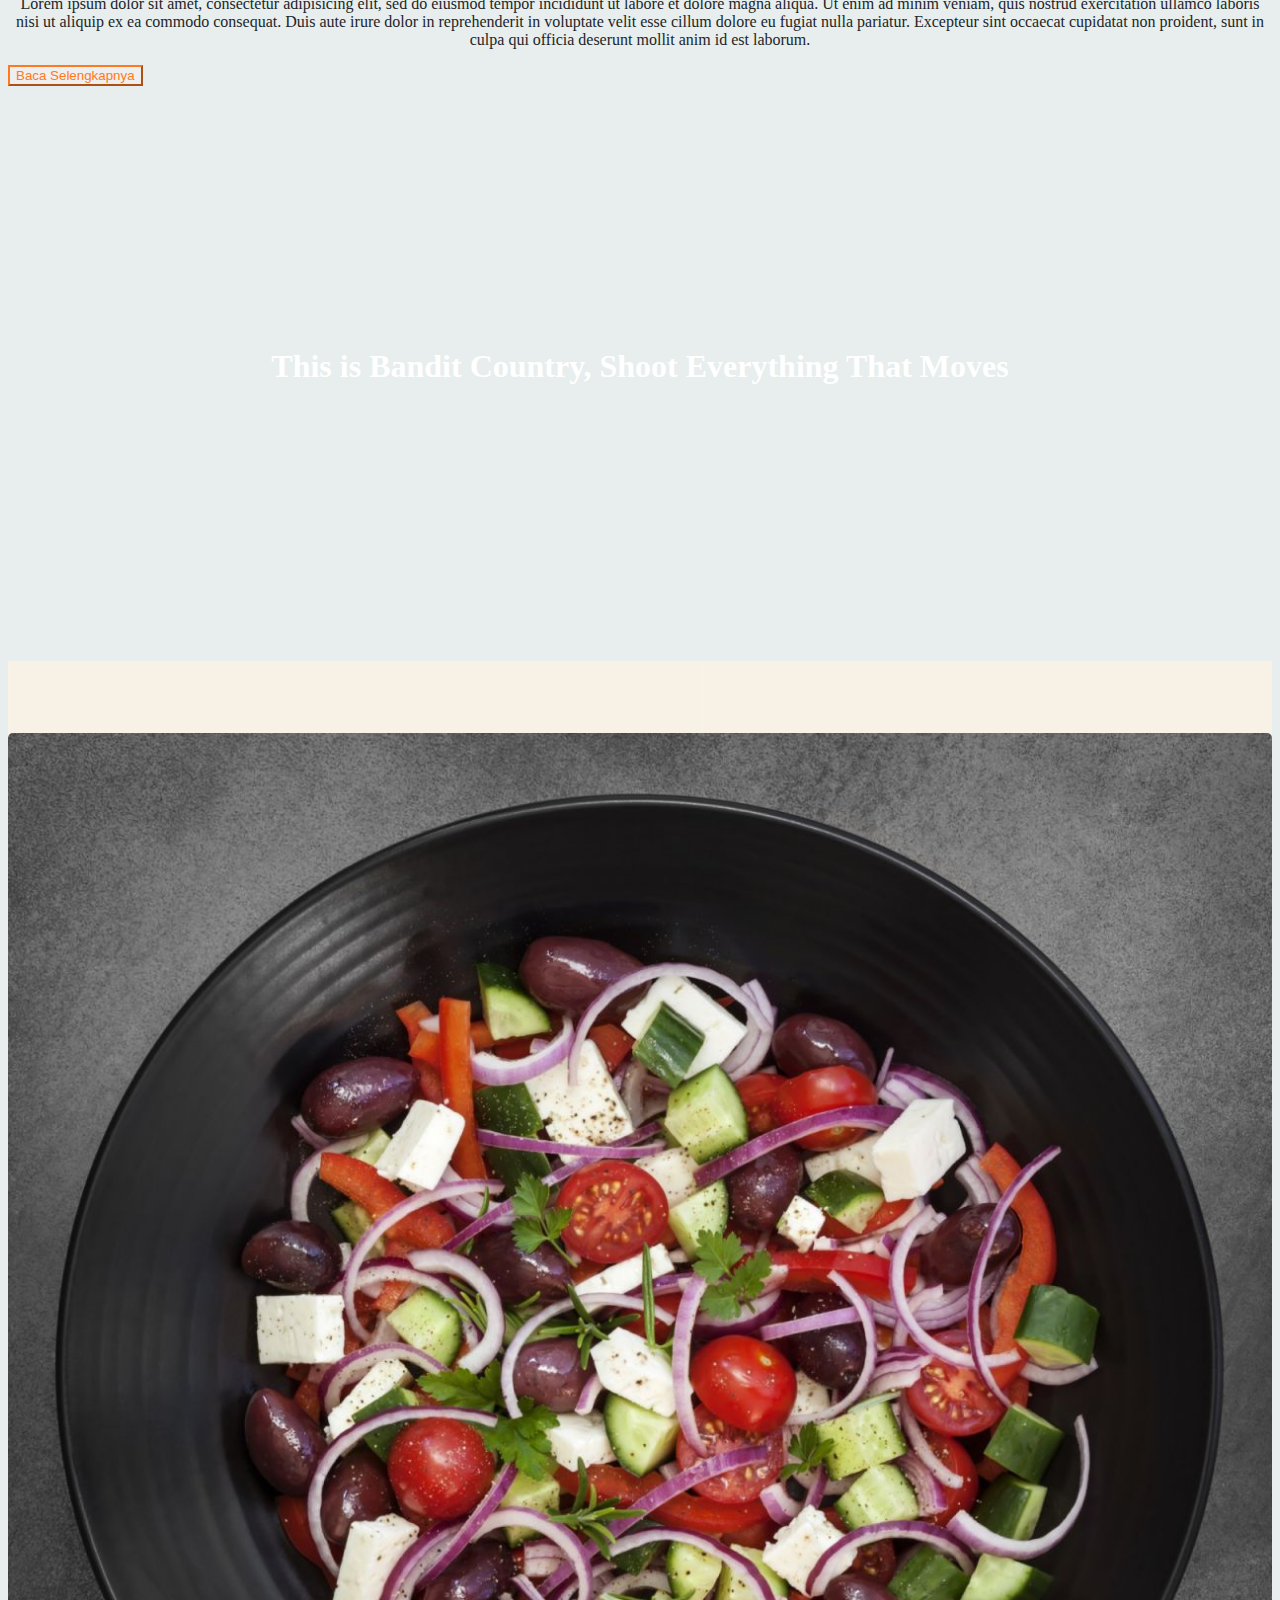
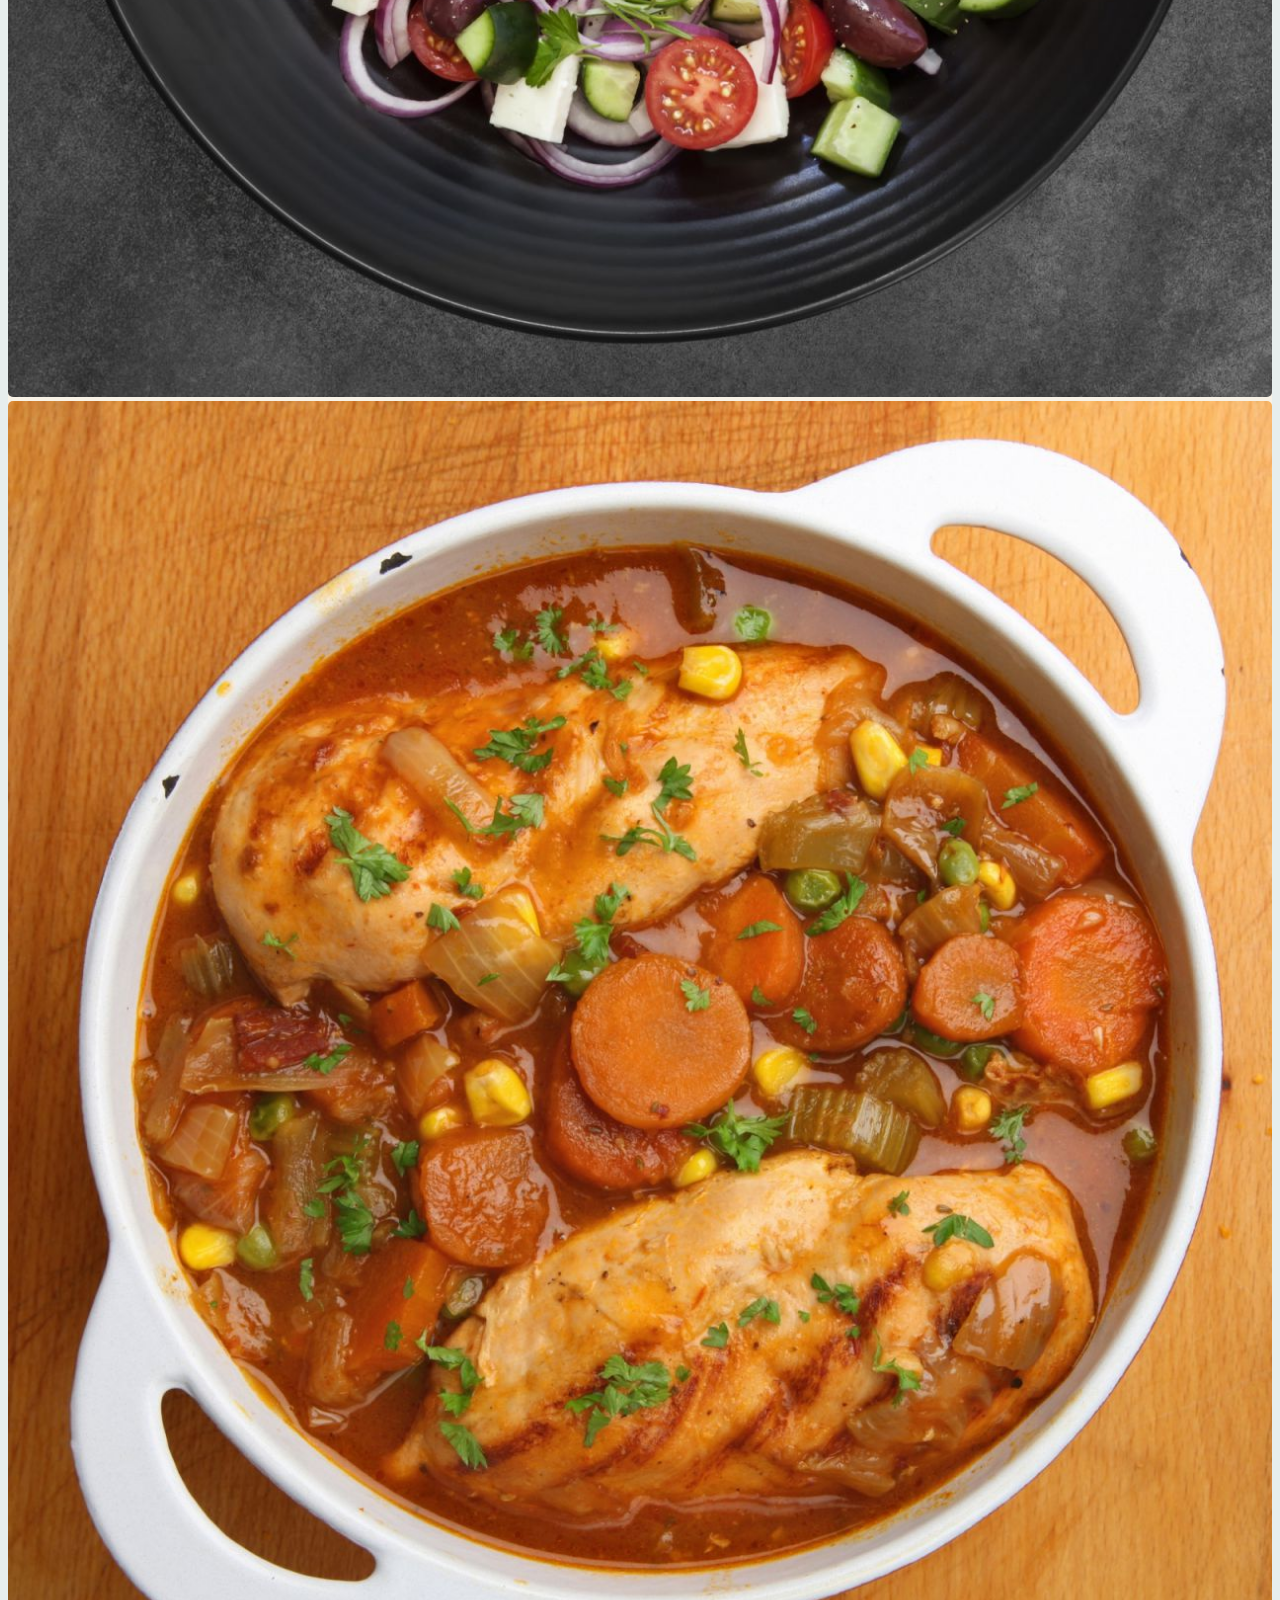
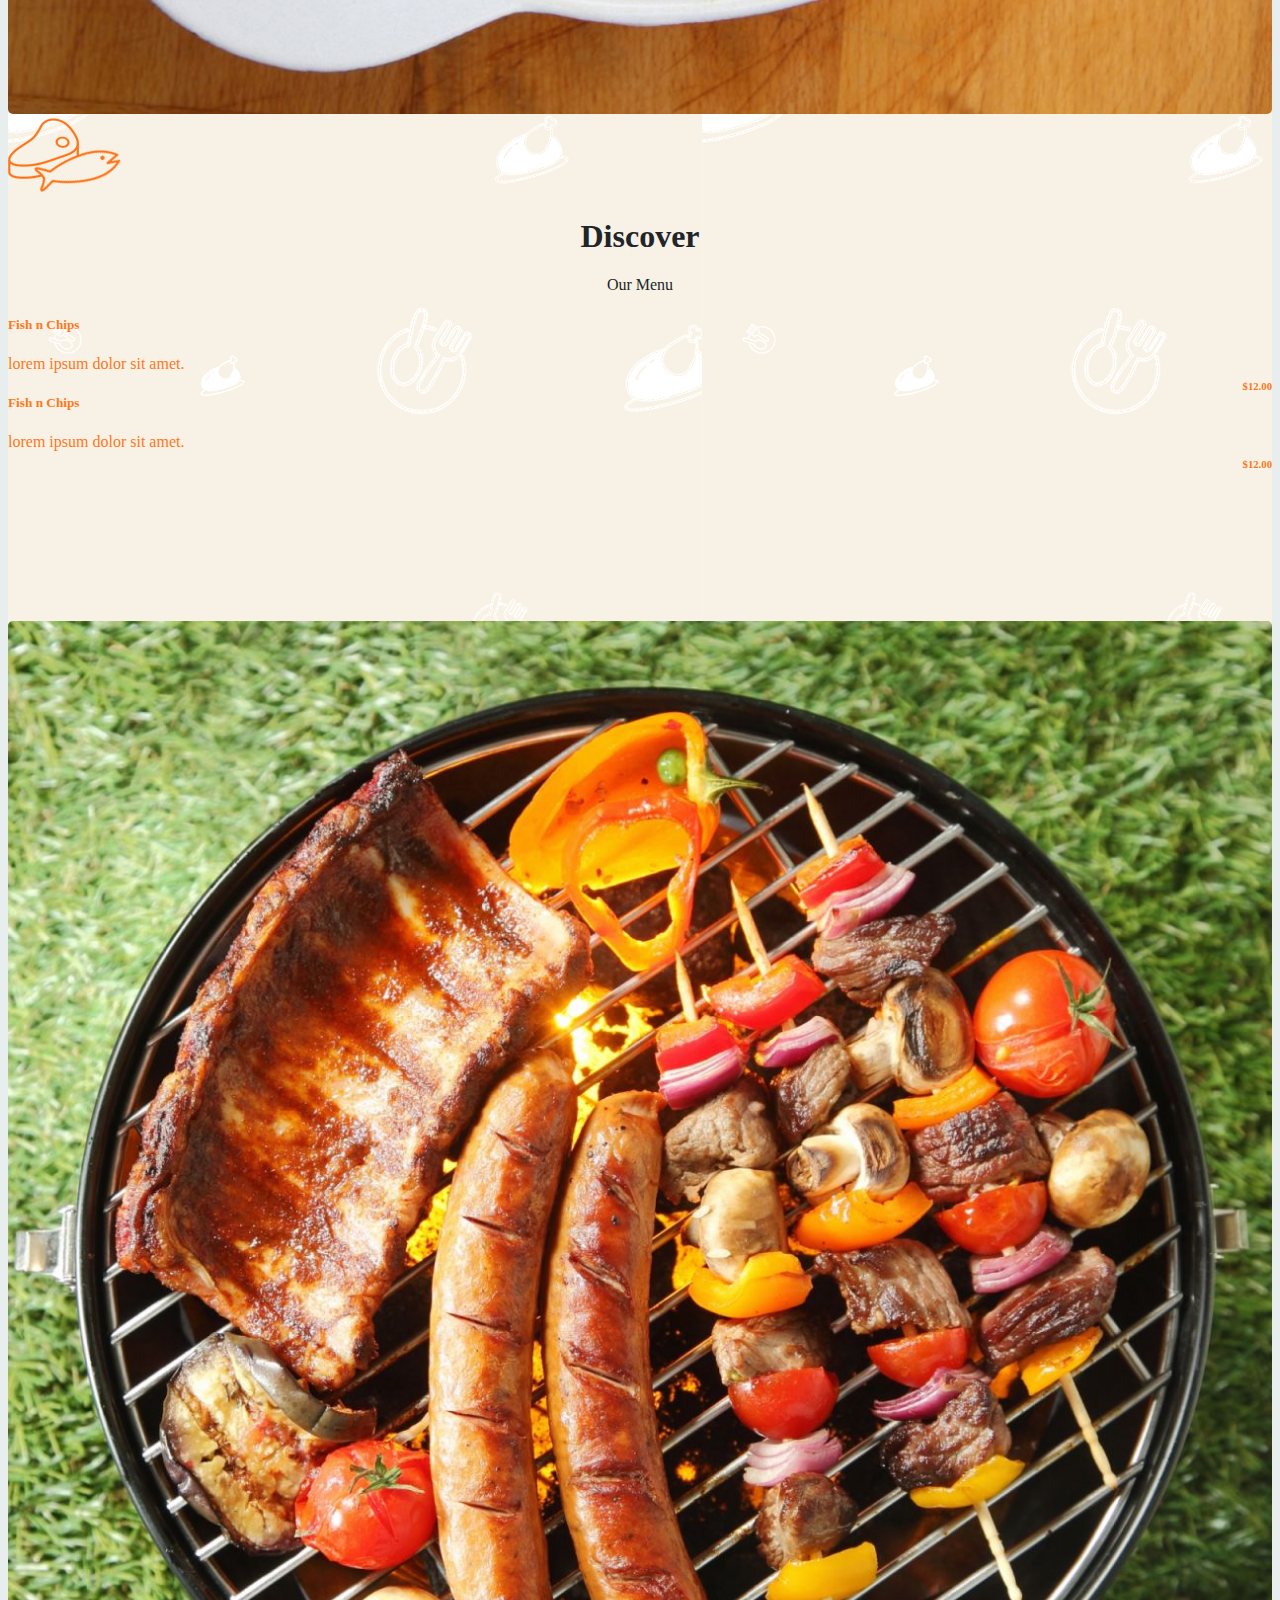
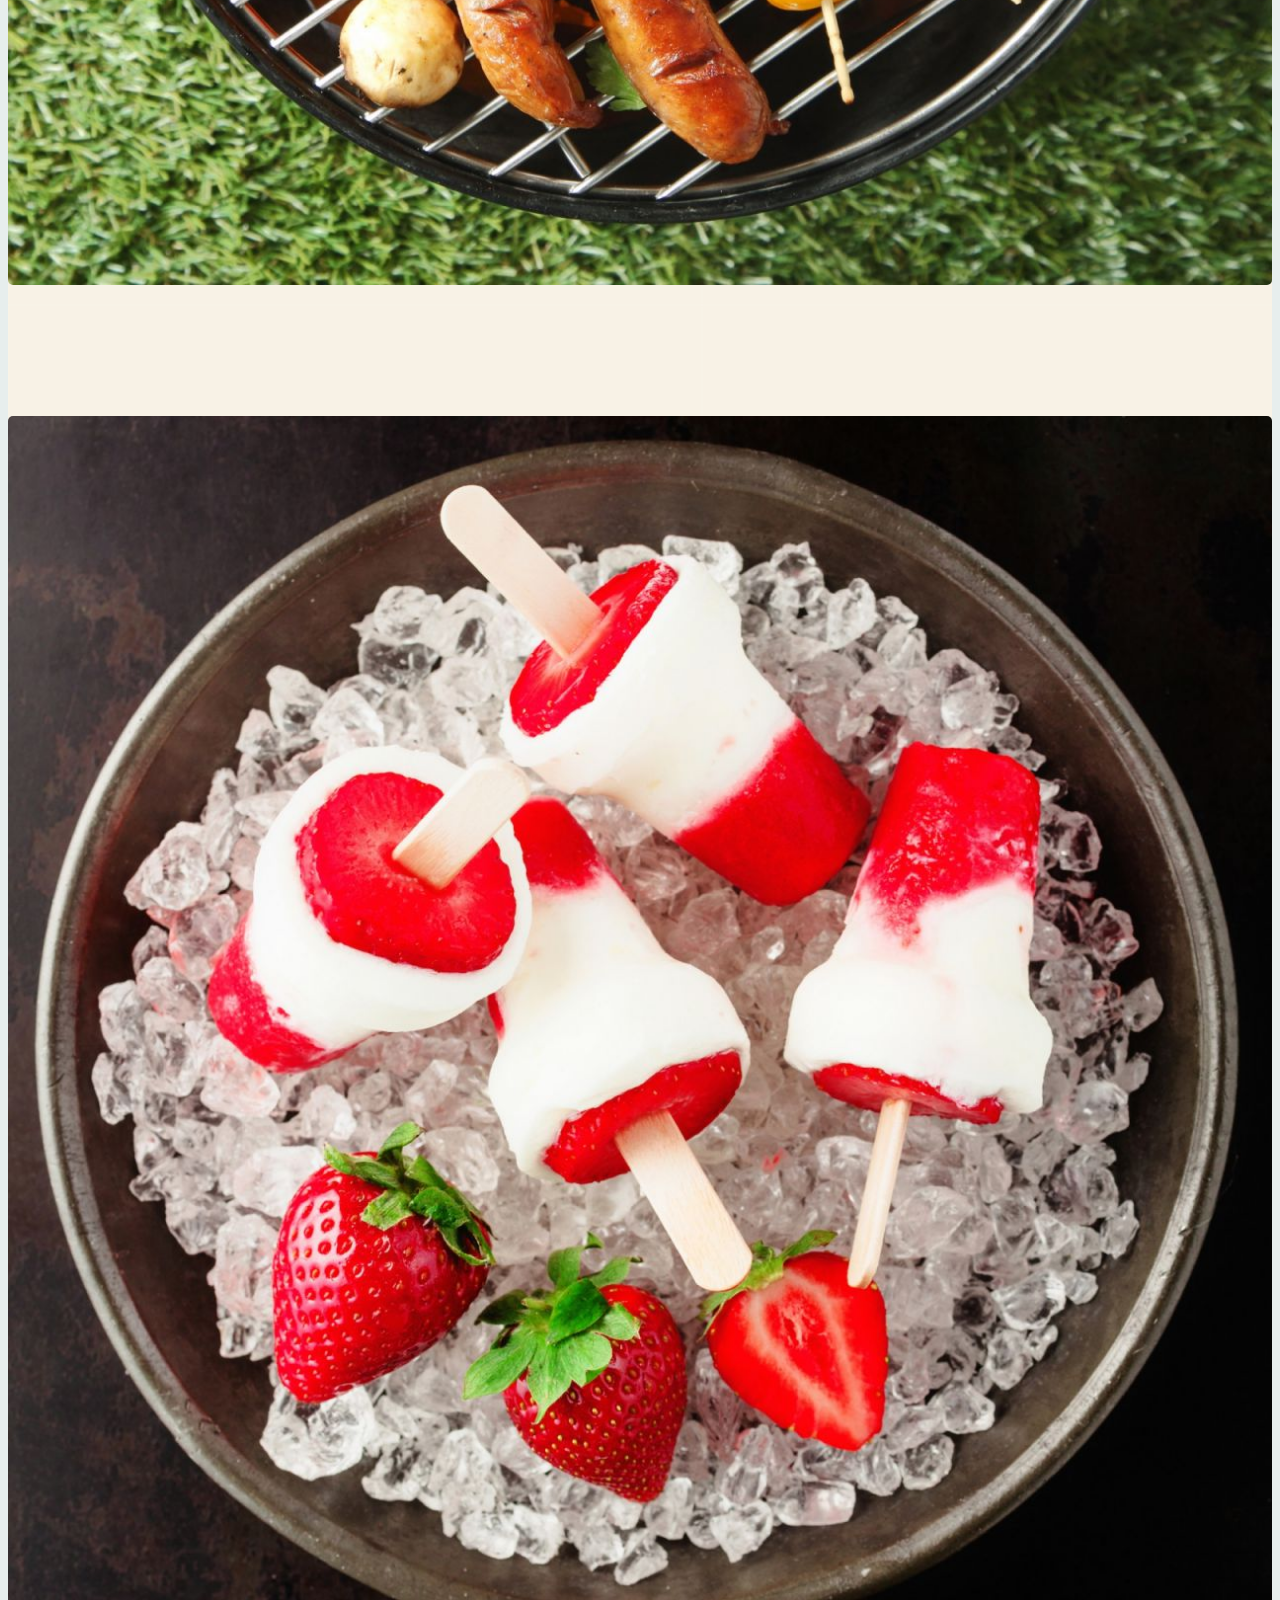
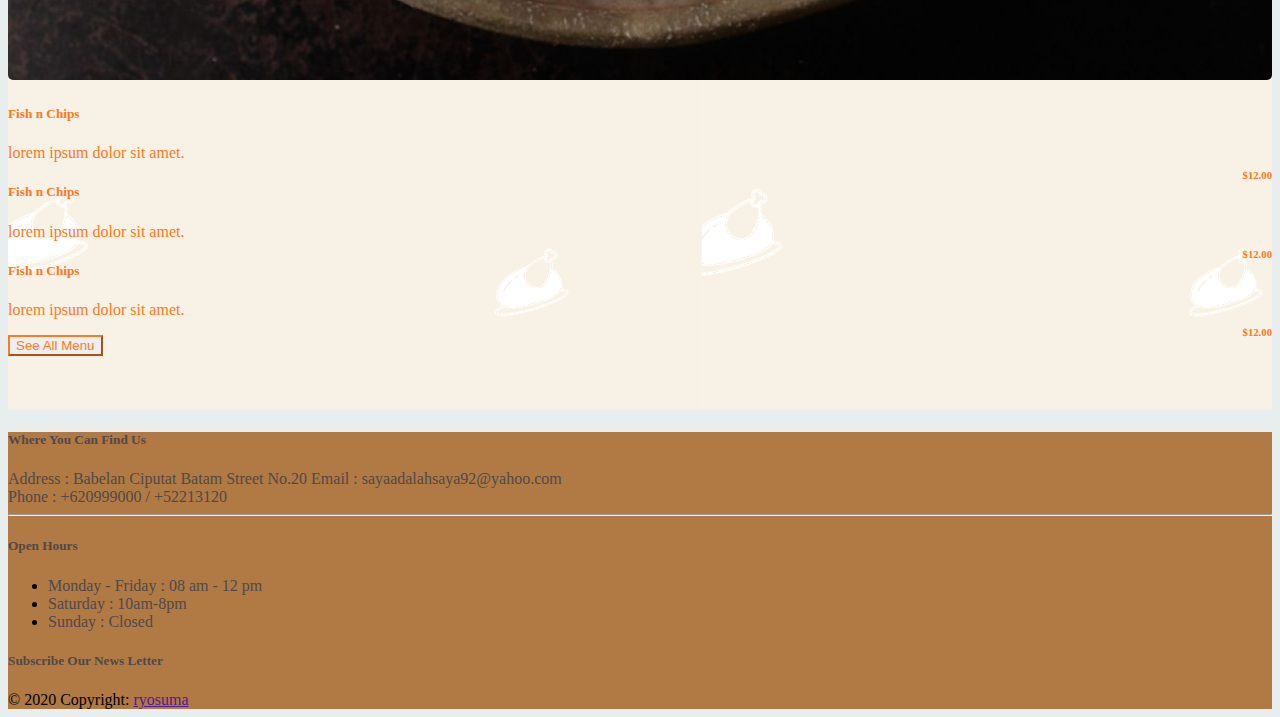
==== commit 5a7d7223: "fix" ====
--- a/index.html
+++ b/index.html
@@ -5,7 +5,7 @@
     <meta http-equiv="X-UA-Compatible" content="IE=edge">
     <meta name="viewport" content="width=device-width, initial-scale=1">
 
-    <title></title>
+    <title>Condet Restaurant</title>
 
     <link rel="stylesheet" href="https://stackpath.bootstrapcdn.com/bootstrap/4.5.0/css/bootstrap.min.css" integrity="sha384-9aIt2nRpC12Uk9gS9baDl411NQApFmC26EwAOH8WgZl5MYYxFfc+NcPb1dKGj7Sk" crossorigin="anonymous">
     <link rel="stylesheet" href="https://cdnjs.cloudflare.com/ajax/libs/font-awesome/4.7.0/css/font-awesome.min.css">
@@ -24,7 +24,7 @@
 				<div class="collapse navbar-collapse" id="bs-example-navbar-collapse-1">
 					<ul class="navbar-nav ml-md-auto">
 						<li class="nav-item active">
-							 <a class="nav-menu" href="#">Home</a>
+							 <a class="nav-menu" href="index.html">Home</a>
 						</li>
 						<li class="nav-item active">
 							 <a class="nav-menu" href="#">About Us</a>
@@ -55,30 +55,38 @@
 	</div>
 </nav>
 <br><br><br><br><br><br><br><br>
-<h1 class="wow fadeInDown section-1">Text Here</h1>
-<p class="wow fadeInDown section-1">Text Here</p>
+<h1 class="wow fadeInDown section-1">Condet Restaurant</h1>
+<p class="wow fadeInDown section-1">Best Indoesian Food in Athens</p>
 <br><br><br><br><br><br>
 </header><!-- /header -->
-
-<div class="container">
-  <div class="row">
-    <div class="col-sm-6 wow fadeInDown">
-      <img id="image-section-1" src="img/section-1.jpg" alt="">
-    </div>
-    <div class="col-sm-6 wow fadeInDown">
-      <h1 style="text-align: center; margin-top:100px;">Our Story</h1>
-      <p style="text-align: center;">text here</p>
-    </div>
-  </div>
+<br><br><br>
+	<div class="container">
+	  <div class="row">
+	    <div class="col-sm-6 wow fadeInDown">
+	      <img id="image-section-1" src="img/section-1.jpg" alt="">
+	    </div>
+	    <div class="col-sm-6 wow fadeInDown">
+	      <h1 class="section-2" style="margin-top:50px;">Our Story</h1>
+	      <p class="section-2">Lorem ipsum dolor sit amet, consectetur adipisicing elit, sed do eiusmod
+	      tempor incididunt ut labore et dolore magna aliqua. Ut enim ad minim veniam,
+	      quis nostrud exercitation ullamco laboris nisi ut aliquip ex ea commodo
+	      consequat. Duis aute irure dolor in reprehenderit in voluptate velit esse
+	      cillum dolore eu fugiat nulla pariatur. Excepteur sint occaecat cupidatat non
+	      proident, sunt in culpa qui officia deserunt mollit anim id est laborum.</p>
+	      <div class="text-center">
+		    	<a href="about.html"><button class="btn btn-outline-kontol">Baca Selengkapnya</button></a>
+		  </div>
+	    </div>
+	  </div>
+	</div>
+	<br><br><br>
+
+<div class="parallax">
+	<h1 style="visibility: hidden;">Slogan</h1>
+	<h1 class="wow fadeInUp section-1" style="margin-top:150px;">This is Bandit Country, Shoot Everything That Moves</h1>
 </div>
 
-<br><br><br>
-
-<div class="parallax">
-	<h1 class="wow fadeInDown section-1" data-wow-duration="1s" style="margin: auto">Slogan</h1>
-	<p class="wow fadeInUp section-1">Text Here</p>
-</div>
-
+<div class="menyu">
 <br><br><br><br>
 <div class="container">
   <div class="row">
@@ -132,16 +140,11 @@
     </div>
   </div>
   </div>
+  <br><br><br>
 </div>
 
 
-<div class="container">
-	<div class="row">
-		<div class="col-md-12">
-
-		</div>
-	</div>
-</div>
+
 <!-- Footer -->
 <footer class="page-footer font-small blue pt-4">
 
@@ -155,7 +158,7 @@
       <div class="col-md-6 mt-md-0 mt-3">
 
         <!-- Content -->
-        <h5 class="text-uppercase">Where You Can Find Us</h5>
+        <h5 class="text-footer">Where You Can Find Us</h5>
         	<label>Address : Babelan Ciputat Batam Street No.20</label>
         	<label>Email : sayaadalahsaya92@yahoo.com</label><br>
         	<label>Phone : +620999000 / +52213120</label>
@@ -169,7 +172,7 @@
       <div class="col-md-3 mb-md-0 mb-3">
 
         <!-- Links -->
-        <h5 class="text-uppercase">Open Hours</h5>
+        <h5 class="text-footer">Open Hours</h5>
 
         <ul class="list-unstyled">
           <li>
@@ -190,7 +193,7 @@
       <div class="col-md-3 mb-md-0 mb-3">
 
         <!-- Links -->
-        <h5 class="text-uppercase">Subscribe Our News Letter</h5>
+        <h5 class="text-footer">Subscribe Our News Letter</h5>
 
         	
       </div>
--- a/css/style.css
+++ b/css/style.css
@@ -1,7 +1,11 @@
+body{
+  background-color: #e7eeed;
+}
 
 #header{
   background-image: url(../img/header-index.jpg);
-  margin-bottom: 50px;
+  background-repeat: no-repeat;
+  background-size: cover;
 }
 
 img {
@@ -34,19 +38,24 @@
   transition: 0.5s;
 }
 
+.menyu{
+  background-image: url(../img/bg.png);
+}
+
 .section-1{
   color: #fff;
   text-align: center;
 }
 
 .section-2{
-  color: #000;
+  color: #212529;
   text-align: center;
 }
 
 #image-section-1{
   width: 100%;
 }
+
 
 #image-section-2{
   margin-top:10%;
@@ -69,13 +78,20 @@
 
 
 .menu{
-  color:#D2691E;
+  color:#ff771b;
+}
+
+label{
+  color: #4f494b;
+}
+
+.text-footer{
+  color: #4f494b;
 }
 
 
 
+footer{
+  background-color: #b17943;
+}
 
-footer{
-  margin-top:10%;
-  background-color: #b17943;
-}